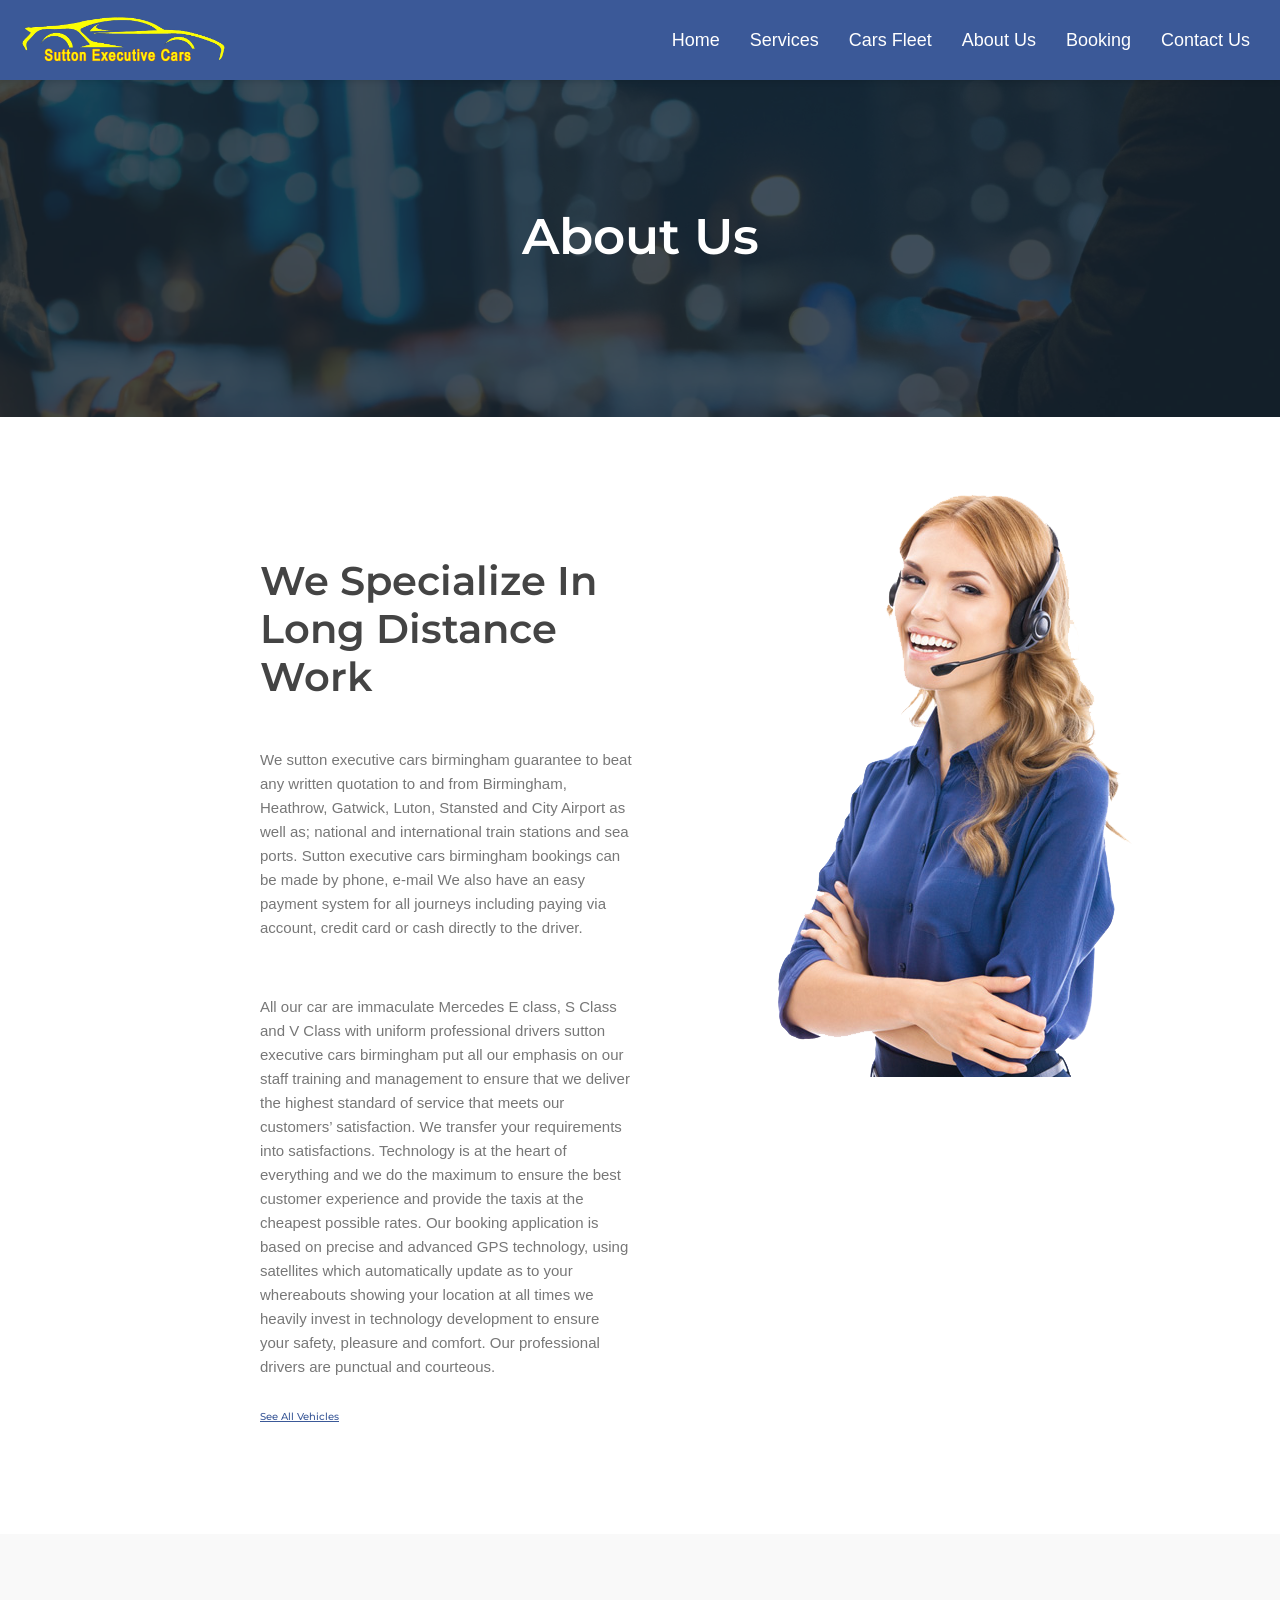
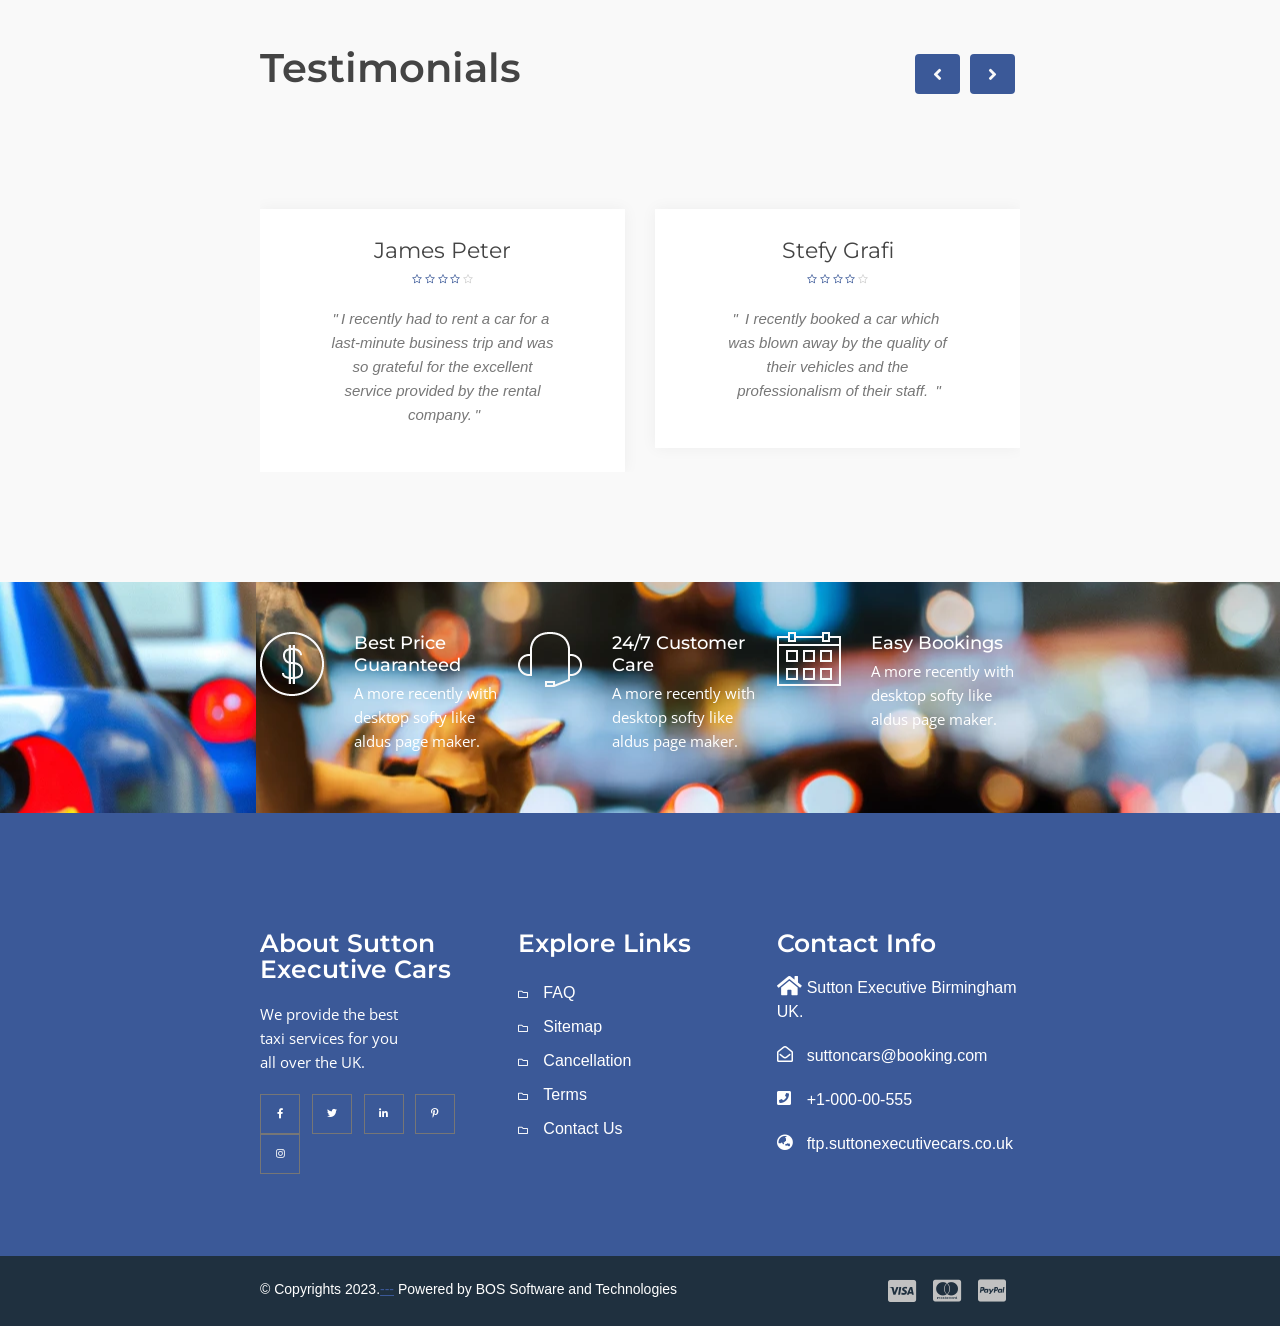
==== aboutus.html @ 097b6a19 "Initial commit" ====
<!DOCTYPE html>
<html lang="en">

<!-- Mirrored from themesjungle.net/html/prime-cab/aboutus.html by HTTrack Website Copier/3.x [XR&CO'2014], Mon, 13 Feb 2023 17:51:19 GMT -->

<head>
	<meta charset="utf-8">
	<meta name="description" content="We Sutton Executive Cars Birmingham guarantee to beat any written quotation to and from Birmingham, Heathrow, Gatwick, Luton, Stansted and City Airport as well as; national and international train stations and sea ports">
	<meta name="viewport" content="width=device-width, initial-scale=1">
	<title>Sutton Executive Cars Birmingham</title>

	<!-- Css Files Start -->
	<link href="css/bootstrap.css" rel="stylesheet">
	<link href="css/allin.css" rel="stylesheet">
	<link href="css/owl.carousel.css" rel="stylesheet">
	<link href="css/fontawesome-all.min.css" rel="stylesheet">
	<link id="switcher" href="css/color.css" rel="stylesheet">
	<link href="css/color-switcher.css" rel="stylesheet">
	<link href="css/icomoon.css" rel="stylesheet">
	<link href="css/animate.css" rel="stylesheet">
	<link href="css/responsive.css" rel="stylesheet">
	<link rel="stylesheet" href="css/style.css">
	<link rel="stylesheet" href="https://cdnjs.cloudflare.com/ajax/libs/twitter-bootstrap/5.1.0/css/bootstrap.min.css">
	<link rel="stylesheet" href="https://cdnjs.cloudflare.com/ajax/libs/font-awesome/5.15.4/css/all.min.css">
	<link rel="stylesheet" href="css/bottom.css">
	<!-- Css Files End -->

	<!--[if lt IE 9]>
	      <script src="https://oss.maxcdn.com/html5shiv/3.7.2/html5shiv.min.js"></script>
	      <script src="https://oss.maxcdn.com/respond/1.4.2/respond.min.js"></script>
	    <![endif]-->

</head>

<body>
	<!--Wrapper Content Start-->
	<div class="tj-wrapper">

		<!-- pre-loader -->
		<div class="preloader" id="loading">
			<div class="preloader-body">
				<div id="loading-center-object">
					<div class="object" id="object_four"></div>
					<div class="object" id="object_three"></div>
					<div class="object" id="object_two"></div>
					<div class="object" id="object_one"></div>
				</div>
			</div>
		</div>
<!-- pre-loader end -->


		<!-- bottom navbar -->
		<div class="container">
			<nav class="bottom-nav">
			  <div class="bottom-nav-item active">
				<div class="bottom-nav-link">
	  <a href="contact.html"> <i class="fas fa-phone-alt"></i> </a> 
				
				  <span class="text-white">Contact</span>
				</div>
			  </div>
			  <div class="bottom-nav-item">
				<div class="bottom-nav-link">
				  <a href="services.html"> <i class="fas fa-hand-holding"></i></a>     
				
				  <span class="text-white">Services</span>
				</div>
			  </div>
			  <div class="bottom-nav-item">
				<div class="bottom-nav-link">
			 <a href="index.html"><i class="fas fa-home fa-2x"></i> </a> 
			   
				  <span class="text-white">Home</span>
				</div>
			  </div>
			  <div class="bottom-nav-item">
				<div class="bottom-nav-link">
		<a href="booking-form.html"><i class="fas fa-taxi"></i></a> 
				
				  <span class="text-white">Book</span>
				</div>
			  </div>
		
			  <div class="bottom-nav-item">
				<div class="bottom-nav-link">
	   <a href="register.html"><i class="fas fa-user fa-2x"></i></a>
				
				  <span class="text-white">Account</span>
				</div>
			  </div>
			</nav>
		  </div> 
		<!-- bottom navbar end-->
		
		  <!-- navbar -->
		<header class="tj-header">
			<nav>
				<div class="nav-container">
					<a href="index.html" class="logo"><img src="images/WhatsApp_Image_2023-02-11_at_5.43.56_PM-removebg-preview.png" alt="" height="50px"></a>
					<ul class="nav-menu">
						<li class="dropdown"> <a href="index.html">Home</a>
											
						</li>
						<li class="dropdown"> <a href="services.html">Services</a>
						</li>
						<li class="dropdown"> <a href="fleet-grid.html">Cars Fleet</a>
							
						</li>
						<li><a href="aboutus.html">About Us</a></li>
						<li><a href="booking-form.html">Booking</a></li>
						<li><a href="contact.html">Contact Us</a></li>
					</ul>
					<div class="hamburger-menu">
						<div class="bar"></div>
						<div class="bar"></div>
						<div class="bar"></div>
					</div>
				</div>
			</nav>
		</header>
		  <!-- navbar end-->


		<!--Inner Banner Section Start-->
		<div class="tj-inner-banner">
			<div class="container">
				<h2>About Us</h2>
			</div>
		</div>
		<!--Inner Banner Section End-->

		<!--About Facts Section Start-->
		<section class="tj-aboutus">
			<div class="container">
				<div class="row">
					<div class="col-md-6 col-sm-7">
						<div class="about-info bounceInLeft animated delay-2s">
							<div class="tj-heading-style">
								<h3>We specialize in long distance work</h3>
							</div>
							<p>We sutton executive cars birmingham guarantee to beat any written quotation to and from
								Birmingham, Heathrow, Gatwick, Luton, Stansted and City Airport as well as; national and
								international train stations and sea ports. Sutton executive cars birmingham bookings
								can be made by phone, e-mail We also have an easy payment system for all journeys
								including paying via account, credit card or cash directly to the driver.</p>
								<p>All our car are immaculate Mercedes E class, S Class and V Class with uniform professional drivers sutton executive cars birmingham put all our emphasis on our staff training and management to ensure that we deliver the highest standard of service that meets our customers’ satisfaction. We transfer your requirements into satisfactions.
									Technology is at the heart of everything and we do the maximum to ensure the best customer experience and provide the taxis at the cheapest possible rates. Our booking application is based on precise and advanced GPS technology, using satellites which automatically update as to your whereabouts showing your location at all times we heavily invest in technology development to ensure your safety, pleasure and comfort. Our professional drivers are punctual and courteous.</p>
							<a href="fleet-grid.html">See all Vehicles<i class="fa fa-arrow-circle-right"
									aria-hidden="true"></i></a>
						</div>
					</div>
					<div class="col-md-6 col-sm-5">
						<div class="about-banner bounceInRight animated delay-2s">
							<img src="images/about-img.png" alt="" />
						</div>
					</div>
				</div>
			</div>
		</section>
		<!--About Facts Section End-->

		<!--Partners Section Start-->
		<section class="tj-clients">
			<div class="container">

				<!--Partners List Section Start-->
				<!-- <div class="partners-list">
					<div class="partner-item">
						<a href="#"><img src="images/client-logo1.png" alt=""></a>
					</div>
					<div class="partner-item">
						<a href="#"><img src="images/client-logo2.png" alt=""></a>
					</div>
					<div class="partner-item">
						<a href="#"><img src="images/client-logo3.png" alt=""></a>
					</div>
					<div class="partner-item">
						<a href="#"><img src="images/client-logo4.png" alt=""></a>
					</div>
					<div class="partner-item">
						<a href="#"><img src="images/client-logo5.png" alt=""></a>
					</div>
				</div> -->
				<!--Partners List Section End-->
			</div>
		</section>
		<!-- Partners Section End-->

		<!--Testimonials Section Start-->
		<section class="tj-reviews">
			<div class="container">
				<div class="row">
					<div class="col-md-12">
						<div class="tj-heading-style">
							<h3>Testimonials</h3>
						</div>
					</div>
					<div class="col-md-12 col-sm-12">
						<div id="testimonial-slider" class="reviews-slider">

							<div class="review-item">
								<figure class="img-box">
									<img src="images/testimonial-img1.png" alt="" />
								</figure>
								<div class="review-info">
									<strong>James Peter</strong>
									<span class="icon-star-empty icomoon rating"></span>
									<span class="icon-star-empty icomoon rating"></span>
									<span class="icon-star-empty icomoon rating"></span>
									<span class="icon-star-empty icomoon rating"></span>
									<span class="icon-star-empty icomoon"></span>
									<div class="review-quote">
										<p>I recently had to rent a car for a last-minute business trip and was so grateful for the excellent service provided by the rental company.</p>
									</div>
								</div>
							</div>
							<div class="review-item">
								<figure class="img-box">
									<img src="images/testimonial-img2.png" alt="" />
								</figure>
								<div class="review-info">
									<strong>Stefy Grafi</strong>
									<span class="icon-star-empty icomoon rating"></span>
									<span class="icon-star-empty icomoon rating"></span>
									<span class="icon-star-empty icomoon rating"></span>
									<span class="icon-star-empty icomoon rating"></span>
									<span class="icon-star-empty icomoon"></span>
									<div class="review-quote">
										<p> I recently booked a car which was blown away by the quality of their vehicles and the professionalism of their staff. </p>
									</div>
								</div>
							</div>
							<div class="review-item">
								<figure class="img-box">
									<img src="images/testimonial-img1.png" alt="" />
								</figure>
								<div class="review-info">
									<strong>James Peter</strong>
									<span class="icon-star-empty icomoon rating"></span>
									<span class="icon-star-empty icomoon rating"></span>
									<span class="icon-star-empty icomoon rating"></span>
									<span class="icon-star-empty icomoon rating"></span>
									<span class="icon-star-empty icomoon"></span>
									<div class="review-quote">
										<p>Overall, renting a car from this company made our road trip even more enjoyable and hassle-free</p>
									</div>
								</div>
							</div>
							
						</div>
					</div>
				</div>
			</div>
		</section>
		<!--Testimonials Section End-->

		<!--Call To Action Content Start-->
		<section class="tj-cal-to-action">
			<div class="container">
				<div class="row">
					<div class="col-md-4 col-sm-4">
						<div class="cta-box">
							<img src="images/cta-icon1.png" alt="" />
							<div class="cta-text">
								<strong>Best Price Guaranteed</strong>
								<p>A more recently with desktop softy like aldus page maker.</p>
							</div>
						</div>
					</div>
					<div class="col-md-4 col-sm-4">
						<div class="cta-box">
							<img src="images/cta-icon2.png" alt="" />
							<div class="cta-text">
								<strong>24/7 Customer Care</strong>
								<p>A more recently with desktop softy like aldus page maker.</p>
							</div>
						</div>
					</div>
					<div class="col-md-4 col-sm-4">
						<div class="cta-box">
							<img src="images/cta-icon3.png" alt="" />
							<div class="cta-text">
								<strong>Easy Bookings</strong>
								<p>A more recently with desktop softy like aldus page maker.</p>
							</div>
						</div>
					</div>
				</div>
			</div>
		</section>
		<!--Call To Action Content End-->
		<!--Footer Content Start-->
		<section class="tj-footer">
			<div class="container">
				<div class="row">
					<div class="col-md-4">
						<div class="about-widget widget">
							<span class="taxi-im"></span>
							<h3>About Sutton Executive Cars</h3>
							<p>We provide the best taxi services for you all over the UK.</p>
							<ul class="fsocial-links">
								<li><a href="http://www.facebook.com/"><i class="fab fa-facebook-f"></i></a></li>
								<li><a href="http://www.twitter.com/"><i class="fab fa-twitter"></i></a></li>
								<li><a href="http://www.linkedin.com/"><i class="fab fa-linkedin-in"></i></a></li>
								<li><a href="http://www.pinterest.com/"><i class="fab fa-pinterest-p"></i></a></li>
								<li><a href="http://www.instagram.com/"><i class="fab fa-instagram"></i></a></li>
							</ul>
						</div>
					</div>
					<div class="col-md-4">
						<div class="links-widget widget">
							<span class="taxi-im"></span>
							<h3>Explore Links</h3>
							<ul class="flinks-list">
								<li><i class="far fa-folder"></i><a href="">FAQ</a></li>

								<li><i class="far fa-folder"></i><a href="#">Sitemap</a></li>
								<li><i class="far fa-folder"></i><a href="#">Cancellation</a></li>
								<li><i class="far fa-folder"></i><a href="#">Terms</a></li>

								<li><i class="far fa-folder"></i><a href="#">Contact Us</a></li>
							</ul>
						</div>
					</div>

					<div class="col-md-4">
						<div class="contact-info widget">
							<span class="taxi-im"></span>
							<h3>Contact Info</h3>
							<ul class="contact-box">
								<li>
									<i class="fas fa-home" aria-hidden="true"></i> Sutton Executive Birmingham UK.
								</li>
								<li>
									<i class="far fa-envelope-open"></i>
									<a href="mailto:primecab@booking.com">
										suttoncars@booking.com</a>
								</li>
								<li>
									<i class="fas fa-phone-square"></i>
									<a href="tel:+000000000">+1-000-00-555</a>
								</li>
								<li>
									<i class="fas fa-globe-asia"></i>
									<a href="home-3.html">ftp.suttonexecutivecars.co.uk</a>
								</li>
							</ul>
						</div>
					</div>
				</div>
			</div>
		</section>
		<!--Footer Content End-->
		<!--Footer Copyright Start-->
		<section class="tj-copyright">
			<div class="container">
				<div class="row">
					<div class="col-md-9 col-sm-9 fs-6">
						<p>© Copyrights 2023.<a href="index.html">---</a> Powered by BOS Software and Technologies</p>
					</div>
					<div class="col-md-3 col-sm-3">
						<ul class="payment-icons">
							<li><i class="fab fa-cc-visa"></i></li>
							<li><i class="fab fa-cc-mastercard"></i></li>
							<li><i class="fab fa-cc-paypal"></i></li>
				
						</ul>
					</div>
				</div>
			</div>
		</section>
		<!--Footer Copyright End-->

	</div>
	<!--Wrapper Content End-->

	<!-- back to top tooltip  -->
	<button type="button" class="btn-dark btn-floating btn-lg" id="btn-back-to-top">
		<i class="fas fa-arrow-up"></i>
	</button>
	<!-- !back to top tooltip  -->
	</div>
	<!--Wrapper Content End-->

	<!-- Js Files Start -->
	<script src="js/jquery-1.12.5.min.js"></script>
	<script src="js/bootstrap.min.js"></script>
	<script src="js/migrate.js"></script>
	<script src="js/owl.carousel.min.js"></script>
	<script src="js/color-switcher.js"></script>
	<script src="js/jquery.counterup.min.js"></script>
	<script src="js/waypoints.min.js"></script>
	<script src="js/tweetie.js"></script>
	<script src="js/custom.js"></script>
	<!-- Js Files End -->
</body>

<!-- Mirrored from themesjungle.net/html/prime-cab/aboutus.html by HTTrack Website Copier/3.x [XR&CO'2014], Mon, 13 Feb 2023 17:51:21 GMT -->

</html>
<script src="js/nav.js"></script>
<script src="https://cdnjs.cloudflare.com/ajax/libs/popper.js/2.9.2/umd/popper.min.js"></script>
<script src="https://cdnjs.cloudflare.com/ajax/libs/twitter-bootstrap/5.1.0/js/bootstrap.min.js"></script>
<script src="js/script.js"></script>
---- css/allin.css ----
/** 
Project: Prime Cab
Version: 1.0
Author: ThemesJungle
Primary use: taxi booking, taxi service,taxi cabs,car rental,online taxi,taxi

Table of Content For Page Sections CSS

00. Header
01. Inner Banner
02. Navigation
03. Sticky Navigation
04. Preloader
05. Widgets
06. Footer
07. Homepage 1 
08. Homepage 2 
09. Homepage 3 
10. About Us
11. Our Services
12. Fleet Grid And Fleet List
13. Fleet Detail
14. Blog
15. Blog List
16. Blog Detail
17. 404
18. Register And Login
19. Faq
20. Booking Form
21. Payment And Confirm Booking And Confirm Payment
22. User Account/Cancel Booking
23. Contact Us
24. Widgets
	
(Typography And Color Codes)

font-family: 'Open Sans', sans-serif;
headings font-family: 'Montserrat', sans-serif;
text: #777777
hover: #dd3751
headings: #444444

End of Table of Content Css End **/


@import url('https://fonts.googleapis.com/css?family=Montserrat:400,500,600,700|Open+Sans:400,600,700|Yellowtail');

/*<------------------------Main Css Start--------------------------->*/

/* html,
body {
  overflow-x: hidden;
}

html,
body {

  scroll-behavior: smooth;
  scroll-snap-type: y;
} */

body{
	background:#fff;
	margin:0;
	padding:0;
	font-family:'Open Sans', sans-serif;
}
h1,h2,h3,h4,h5,h6{
	font-family:'Montserrat', sans-serif;
}
.tj-wrapper{
	width:100%;
	float:left;
	overflow:hidden;
}
/* 00. Header */
.tj-header{
	width:100%;
	float:left;
}
.tj-logo {
	width:100%;
	float:left;
	position:relative;
	padding:5px 0 33px;
}
.tj-logo h1 a{
	font-family:'Yellowtail', sans-serif;
	font-size:38px;
	line-height:40px;
	letter-spacing:-0.015em;
	display:block;
}
.tj-logo h1 a:after{
	content:"";
	background: url("../images/logo-border.png") no-repeat;
	display:block;
	height:12px;
}
.info_box{
	float:left;
	width:100%;
	padding:33px 0;
}
.info_box i{
	font-size:20px;
	width:45px;
	line-height:42px;
	height:45px;
	border-radius:100%;
	border: 1px solid;
	text-align: center;
	float: left;
	margin-right:12px;
}
.info_box .info_text{
	float: left;
}
.info_box .info_text span{
	display:block;
	font-family: 'Open Sans', sans-serif;
	line-height:24px;
	font-size:15px;
	font-weight:500;
	color:#444;
}
.info_box .info_text span a{
	color:#444;
	display:block;
}
.info_box .info_text .info_title{
	line-height:20px;
	font-size:18px;
	font-weight:600;
	font-family: 'Open Sans', sans-serif;
}
.phone_info{
	float:left;
	width:100%;
}
.phone_icon:before {
    content: '';
    height: 85px;
    width: 60px;
    background: #374b5d;
    display: block;
    position: absolute;
    top: 0;
    border-bottom-left-radius: 25px;
    border-bottom-right-radius: 25px;
	box-shadow: 0px 0px 25px 0px rgba(0, 0, 0, 0.08); 
	-webkit-box-shadow: 0px 0px 25px 0px rgba(0, 0, 0, 0.08); 
	-moz-box-shadow: 0px 0px 25px 0px rgba(0, 0, 0, 0.08); 
	-o-box-shadow: 0px 0px 25px 0px rgba(0, 0, 0, 0.08); 
	-ms-box-shadow: 0px 0px 25px 0px rgba(0, 0, 0, 0.08); 
}
.phone_info i{
	font-size:22px;
	width:45px;
	line-height:40px;
	height:45px;
	border-radius:100%;
	color:#fff;
	border: 2px solid #495d6f;
	text-align: center;
	float: left;
	background:#253747;
	position: relative;
	top: 35px;
	left: 7px;
}
.phone_info .phone_text{
	float:left;
}
.phone_info .phone_text span a{
	display:block;
	font-family: 'Open Sans', sans-serif;
	line-height:20px;
	font-size:20px;
	font-weight:600;
	color:#1c2b39;
	padding:52px 0 33px;
	margin-left:30px;
}

.tj-logo a:hover,.tj-logo a:focus,
.phone_info .phone_text span a:hover,.phone_info .phone_text span a:focus,
.info_box .info_text span a:hover, .info_box .info_text span a:focus,
.tj-nav-holder .book_btn a:hover,.tj-nav-holder .book_btn a:focus,
.tj-p404-section .p404-info a:hover,.tj-p404-section .p404-info a:focus,
.address-box a:hover,.address-box a:focus,.contact-box li a:hover,.contact-box li a:focus,
.tj-accordion-holder .panel-title a:hover,.tj-accordion-holder .panel-title a:focus,
.breadcrumb-list li a:hover,.breadcrumb-list li a:focus,.book_fleet a:hover,.book_fleet a:focus,.post-nav .prev_link a,.post-nav .next_link a,.fleet-info-box  a,.fleet-list-box a,
.slide-caption .slide-btns .btn-style-1,.slide-caption .slide-btns .btn-style-2,.tj-promo-offer a,.tj-cal-to-action2 .cta-btn a,.banner-caption .banner-inner .banner-btns .btn-style-1, .banner-caption .banner-inner .banner-btns .btn-style-2,.service-box  .service-caption a,.fleet-inner a,.cab-filter-nav a,.success-msg a,.tj-user-bfrm .cb-frm .back-btn, .payment-frm .back-btn,.cab-box .cab-desc a:hover,.blog-outer .blog-thumb .thumb-inner a, .tags a, .recent-news ul li .detail-box h4 a, ul.cats li a,.blog-text .tj-btn2,.post-nav-control a,.comments-info .reply,.search-car{
	text-decoration:none;
	font-size: large;
}

/* 04. Preloader */
.loader-outer{
	position:fixed;
	left:0;
	right:0;
	background-color:#fff;
	top:0;
	bottom:0;
	width:100%;
	z-index:999999;
}
.tj-loader{
    width: 128px;
    height: 128px;
    position: absolute;
    left: 0;
    top:0;
    bottom: 0;
    right: 0;
    margin:auto;
    padding: 20px 20px;
    -webkit-box-sizing: content-box;
    -moz-box-sizing: content-box;
    box-sizing: content-box;
}
.tj-loader h2{
	font-family:'Montserrat',sans-serif;
	font-size:30px;
	font-weight:600;
	color:#444;
}
/* End Preloader CSS Styles */

/* 02. Navigation */
.tj-nav-row{
	width: 100%;
	float: left;
	background: #1c2b39;
}
.tj-nav-holder .navbar-default{
	border:none;
	background-color:transparent;
}
.tj-nav-holder .navbar{
	margin-bottom:0;
	width: 81%;
	float: left;
}
.tj-nav-row  .navbar-default .navbar-collapse, 
.tj-nav-row .navbar-default .navbar-form{
	border-color:transparent;
}
.navbar-default .navbar-toggle{
	border-color:transparent;
}
.navbar-default .navbar-toggle:hover,
.navbar-default .navbar-toggle:focus{
	background-color:transparent;
}
.tj-nav-row .navbar-default .navbar-toggle .icon-bar{
	background-color: #ddd;
}
.tj-nav-holder .navbar-default .navbar-nav > li:first-child a{
	margin-left:0;
}
.tj-nav-holder .navbar-default .navbar-nav > li > a{
	font-size: 14px;
	line-height:22px;
	display:block;
	color:#cdd3d8;
	padding:14px 0 17px 0;
	font-weight:500;
	text-transform:capitalize;
	margin:0 20px;
	border-top:3px solid transparent;
}
.tj-nav-holder .navbar-default .navbar-nav .dropdown a i{
	padding-left:5px;
}

.tj-nav-holder .nav .open > a, 
.tj-nav-holder .nav .open > a:hover,.tj-nav-holder .nav .open > a:focus,
.tj-nav-holder .dropdown-menu > li > a:hover,
.tj-nav-holder .dropdown-menu > li > a:focus{
	background-color:transparent;
} 
.tj-nav-holder .navbar-nav li ul{
	min-width:190px;
	border:0;
	background-color:#fff;
	box-shadow:none;
	border-radius:0;
	margin:0;
	padding:0;
	top:160%;
	display:block;
	opacity:0;
	visibility:hidden;
}
.tj-nav-holder .navbar-nav li ul li ul{
	top:0;
	left:130%;
}
.tj-nav-row .tj-nav-holder .navbar-nav li ul li ul li a{
	border-bottom:1px solid #ececec;
}
.tj-nav-row .tj-nav-holder .navbar-nav li ul li ul li:last-child a{
	border-bottom:none;
}
.tj-nav-holder .navbar-nav li ul li:hover ul{
	opacity:1;
	visibility:visible;
	left:100%;
}
.tj-nav-holder .navbar-default .navbar-nav > li:hover > ul{
	opacity:1;
	visibility:visible;
	top:100%;	
}

/* 03. Sticky Navigation */
.sticky {
    top: 0;
    position: fixed;
    width: 100%;
    padding: 10px 0;
    z-index: 99999;
}
.tj-header .sticky .navbar-default .navbar-nav > li:hover > ul{
	top:117%;
}
.tj-header .sticky .navbar-nav li ul{
	background: #f9f9f9;
}
/* End Sticky Navigation CSS */

.tj-nav-holder .dropdown-menu > li a:before{
	font-family: 'Font Awesome 5 Free';
	content: '\f111';
	font-size:10px;
	margin-right:10px;
}
.tj-nav-holder .navbar-default .navbar-nav .dropdown-menu > li > a{
	color:#444444;
	padding:17px 0;
	display:block;
	border-bottom:1px solid #ececec;
	font-family:'Montserrat', sans-serif;
	font-weight:400;
	margin-left:15px;
	margin-right:15px;
}
.tj-nav-holder .dropdown-menu > li:last-child a{
	border-bottom:none;
}
/* End Navigation CSS Styles */
.book_btn a {
    float: left;
	display:block;
	width: 170px;
	text-align:center;
	padding:18px 0;
	color:#fff;
	font-weight:500;
	text-transform:capitalize;
	font-family:'Montserrat', sans-serif;
}
/* End Header CSS Styles */

/* 01. Inner Banner */
.tj-inner-banner {
    float: left;
    width: 100%;
    background: url('../images/dalle\ check\ phone.png') top center no-repeat;
    background-size: cover;
    text-align: center;
	position:relative;
}
.tj-inner-banner:after{
	position:absolute;
	content:'';
	width:100%;
	height:100%;
	top:0;
	left:0;
	background:rgba(24,39,52,0.8);
}
.tj-inner-banner h2{
	font-family:'Montserrat', sans-serif;
	font-size:50px;
	font-weight:600;
	color:#fff;
	padding:150px 0 150px;
	text-transform:capitalize;
	margin:0;
	margin-top: 57px;
	position: relative;
	z-index: 999;
}
.tj-breadcrumb{
	
	float:left;
	width:100%;
	background:#f7f7f7;
}
.tj-breadcrumb .breadcrumb-list{
	list-style:none;
	margin:0;
	padding:0;
	float:left;
}
.breadcrumb-list li+li:before {
    content: '\f105';
	font-family: 'Font Awesome 5 Free';
	margin-right:5px;
	margin-left:5px;
	font-weight:600;
}
.tj-breadcrumb .breadcrumb-list li{
	display:inline-block;
	font-size:14px;
	line-height:22px;
	padding:15px 0;
	font-family:'Montserrat', sans-serif;
	font-weight:400;
}
.tj-breadcrumb .breadcrumb-list li a{
	color:#676767;
}
/* End Inner Banner CSS Styles */

/* 07. Homepage 1 */
.tj-banner-form{
	float:left;
	width:100%;
	background:url("../images/banner1_bg.jpg") no-repeat;
	background-size:cover;
	padding:195px 0;
	position:relative;
}
.tj-banner-form:after{
	position:absolute;
	content:'';
	top:0;
	left:0;
	width:100%;
	height:100%;
	background:rgba(24,39,52,0.8);
}
.tj-banner-form .banner-caption,
.banner-caption .banner-inner{
	float:left;
	width:100%;
	position:relative;
	z-index:999;
}
.tj-banner-form .banner-caption{
	padding-top:120px;
}
.banner-caption .banner-inner strong{
	color:#eaeaea;
	font-weight:normal;
	font-size:18px;
	line-height:26px;
}
.banner-caption .banner-inner h2{
	font-size:50px;
	line-height:60px;
	font-family:'Montserrat',sans-serif;
	color:#fafafa;
	font-weight:600;
	margin-bottom:30px;
}
.banner-caption .banner-inner .banner-btns .btn-style-1,
.banner-caption .banner-inner .banner-btns .btn-style-2{
	width:180px;
}
.trip-outer{
	width:100%;
	float:left;
	position:relative;
	z-index:999;
}
.trip-outer .trip-type-tabs{
	width:100%;
	float:left;
}
.trip-type-tabs .nav-tabs{
	border:none;
}
.trip-type-tabs .nav-tabs li a {
    font-family: 'Montserrat',sans-serif;
    line-height:22px;
    display: block;
    font-size: 18px;
    color: #444444;
    font-weight: 500;
    padding: 15px 44px;
	background-color:#fff;
	border:none;
}
.trip-type-tabs .nav-tabs li:last-child a{
	margin-right:0;
}
.trip-type-tabs .nav-tabs > li.active > a,
.trip-type-tabs .nav-tabs > li.active > a:hover,
.trip-type-tabs .nav-tabs > li.active > a:focus{
	background-color:#f0f0f0;
	border:none;
}
.trip-type-tabs .nav > li > a:hover,
.trip-type-tabs  .nav > li > a:focus{
	border:none;
}
.trip-outer .tab-content{
	width:95.5%;
	background-color:#fff;
	float:left;
	padding:40px 30px;
}

.trip-type-frm  input[type="text"],input[type="search"] {
	display:block;
	height:45px;
	padding:0 15px;
	width:280px;
	color:#a6a6a6;
	border-radius:5px;
	margin-bottom:10px;
	border:1px solid #e8e8e8;
	background-color:#f6f6f6;
	font-weight:400;
}
.trip-type-frm span{
	position:absolute;
	top:10px;
	right:25px;
	color:#a6a6a6;
	font-size:13px;
	line-height:24px;
	display:block;
}
.trip-type-frm label{
	display:inline-block;
	color:#777777;
	font-size:14px;
	line-height:24px;
	font-weight:400;
	margin:10px 0 0 8px;
	text-transform:capitalize;
}
.trip-type-frm  .search-btn{
	display:block;
	border:none;
	color:#fff;
	width:280px;
	text-transform:capitalize;
	text-align:center;
	padding:15px 0; 
	margin:25px 0 0;
	float:left;
}

.tj-deals{
	float:left;
	width:100%;
	padding:110px 0 80px;
	background:url("../images/deals-bg.jpg") no-repeat center center;
	background-size:cover;
	position:relative;
}
.tj-deals:after{
	content:'';
	position:absolute;
	top:0;
	left:0;
	width:100%;
	height:100%;
	background:rgba(19,32,43,0.9);
}
.tj-deals .tj-heading-style{
	margin:0 auto 70px;
	width:690px;
	text-align:center;
	position:relative;
	z-index:999;
}
.tj-deals .tj-heading-style h3{
	font-size:40px;
	font-family:'Montserrat',sans-serif;
	font-weight:600;
	text-transform:capitalize;
	color:#fff;
	position:relative;
	margin:0;
}
.tj-deals .tj-heading-style h3:after{
	content:'';
	background:url("../images/deal-hstyle-bg.png") no-repeat;
	display:block;
	height: 22px;
	width: 43px;
	margin: 10px auto;
}
.tj-deals .tj-heading-style p{
	font-size:15px;
	line-height:24px;
	font-weight:400;
	color:#d7d7d7;
}
.tj-deals .deal-box{
	float:left;
	width:100%;
	position:relative;
	z-index:999;
	text-align:center;
	margin-bottom:30px;
}
.deal-box .deal-thumb{
	position:relative;
}
.deal-box .deal-thumb img{
	border-radius:50%;
}
.deal-box .deal-thumb:after{
	position: absolute;
	top: 3px;
	left: 27px;
	width:0;
	height: 98%;
	content: '';
	background: rgba(0,0,0,0.6);
	border-radius: 50%;
	opacity:0;
	visibility:hidden;
}
.deal-box .deal-thumb:hover:after{
	opacity:1;
	visibility:visible;
	width:85%;
}

.deal-box h4{
	font-size:22px;
	line-height:22px;
	font-family:'Montserrat',sans-serif;
	font-weight:500;
	color:#ffffff;
	margin:20px 0 10px;
}
.deal-box  span{
	display:block;
	color:#bfbfbf;
	line-height:28px;
}
.deal-box  span strong{
	color:#fff;
	font-size:18px;
}

.tj-cal-to-action2{
	float:left;
	width:100%;
	background:url("../images/cta-bg2.jpg")no-repeat center center;
	background-size:cover;
	position:relative;
	padding:70px 0;
}
.tj-cal-to-action2:after{
	position:absolute;
	top:0;
	left:0;
	content:'';
	width:100%;
	height:100%;
}
.tj-cal-to-action2 .cta-tagline{
	float:left;
	width:100%;
	position:relative;
	z-index:999;
}
.tj-cal-to-action2 .cta-tagline h2{
	font-size:38px;
	font-family:'Montserrat',sans-serif;
	font-weight:500;
	color:#ffffff;
	text-transform:capitalize;
	margin:0;
}
.tj-cal-to-action2 .cta-btn{
	float:left;
	width:100%;
	position:relative;
	z-index:999;
}
.tj-cal-to-action2 .cta-btn a{
	width:170px;
	display:block;
	text-align:center;
	font-weight:500;
	padding:15px 0;
	background-color:#fff;
	float:right;
}
.tj-offers{
	float:left;
	width:100%;
	padding:55px 45px 25px 45px;
	border-bottom:1px solid #ececec;
}
.tj-offers .offer-box{
	float:left;
	width:100%;
	padding-right:5px;
	margin-bottom:30px;
}
.offer-box img{
	float:left;
	margin-right:15px;
	height: 65px;
}
.offer-box .offer-info{
	overflow:hidden;
}
.offer-box h4{
	font-family:'Montserrat',sans-serif;
	font-size:18px;
	line-height:22px;
	color:#444444;
	font-weight:500;
	margin:0 0 10px;
}
.offer-box p{
	line-height:24px;
	font-size:15px;
	color:#777777;
	font-weight:400;
	margin:0;
}
.tj-welcome{
	float:left;
	width:100%;
	padding:140px 0;
}
.tj-welcome .welcome-banner{
	float:left;
	width:100%;
}
.welcome-banner img{
	width:100%;
	height:auto;
}

.fleet-carousel{
	width:100%;
	float:left;
	padding:130px 0 140px;
	background:url("../images/fleet-carousel-bg.jpg") no-repeat center center;
	background-size:cover;
	position:relative;
	overflow:hidden;
}
.fleet-carousel .tj-heading-style{
	text-align:center;
	position:relative;
	z-index:999;
	margin-bottom:100px;
}
.fleet-carousel .tj-heading-style h3{
	font-size:40px;
	font-family:'Montserrat',sans-serif;
	font-weight:600;
	text-transform:capitalize;
	color:#fff;
	position:relative;
	margin:0;
}
.fleet-carousel .tj-heading-style h3:after{
	content:'';
	background:url("../images/deal-hstyle-bg.png") no-repeat;
	display:block;
	height: 22px;
	width: 43px;
	margin: 10px auto;
}
.fleet-carousel .carousel-outer{
	margin-left:-150px;
	margin-right:-150px;
}
.fleet-carousel:after{
	position:absolute;
	content:'';
	top:0;
	left:0;
	width:100%;
	height:100%;
	background:rgba(19,32,43,0.9);
}
.fleet-carousel .cab-carousel{
	width:100%;
	float:left;
}
.cab-carousel .fleet-item{
	position:relative;
	z-index:999;
	width:100%;
	float:left;
}
.fleet-item img{
	width:100%;
	height:auto;
}
.fleet-item .fleet-inner{
	width:100%;
	float:left;
	text-align:center;
	margin-top:40px;
	visibility:hidden;
	opacity:0;
}
.cab-carousel .center .fleet-inner {
	visibility:visible;
	opacity:1;
}
.fleet-inner h4{
	font-family:'Montserrat',sans-serif;
	font-size:18px;
	font-weight:500;
	color:#fff;
	text-transform:capitalize;
	margin:0 0 15px;
}
.fleet-inner ul{
	list-style:none;
	margin:0;
	padding:0;
}
.fleet-inner ul li{
	display:inline-block;
	color:#d7d7d7;
	position:relative;
	padding-right:25px;
}
.fleet-inner ul li:after{
	position:absolute;
	content:"|";
	right:6px;
}
.fleet-inner ul li:last-child:after{
	content:'';
	display:none;
}
.fleet-inner ul li i{
	padding-right:7px;
}
.fleet-inner .price{
	font-family:'Montserrat',sans-serif;
	font-weight:600;
	display:block;
	color:#fff;
	font-size:26px;
	display:block;
	padding:15px 0;
}
.fleet-inner .price span{
	font-size:14px;
}
.fleet-inner a{
	display:block;
	width:150px;
	text-align:center;
	padding:12px 0;
	margin:0 auto 0;
	color:#fff;
}

.fleet-carousel .owl-theme .owl-controls .owl-nav [class*="owl-"] {
    width: 35px;
    height: 35px;
    line-height: 35px;
    border-radius: 50%;
    padding: 0;
	border:1px solid #a3a3a3;
	background-color:transparent;
	position:relative;
}
.cab-carousel .owl-prev:before {
    font-family: 'Font Awesome 5 Free';
    content: '\f104';
    font-weight: 600;
    color: #a3a3a3;
    font-size: 16px;
}
.cab-carousel .owl-next:after {
    font-family: 'Font Awesome 5 Free';
    content: '\f105';
    font-weight: 600;
    color: #a3a3a3;
    font-size: 16px;
}
.cab-carousel .owl-nav .owl-prev {
    position: absolute;
    top:-90px;
    right:220px;
}
.cab-carousel .owl-nav .owl-next {
    position: absolute;
    top:-90px;
    left:220px;
}
.fleet-carousel .owl-theme .owl-controls .owl-nav [class*="owl-"]:hover{
	color:#fff;
	background-color:#a3a3a3;
}
.cab-carousel .owl-nav .owl-prev:hover:before{
	color:#fff;
}
.cab-carousel .owl-nav .owl-next:hover:after{
	color:#fff;
}
/* 11. Our Services */
.cab-services{
	float:left;
	width:100%;
	padding:130px 0 80px;
}
.cab-services .tj-heading-style{
	text-align:center;
	margin:0 auto 70px;
	width:550px;
}
.cab-services .tj-heading-style p{
	line-height:24px;
	color:#777777;
	font-size:15px;
	font-weight:400;
	margin:0;
}
.cab-services  .cab-service-box {
	width:100%;
	float:left;
	position:relative;
	text-align:center;
	border:1px solid #ececec;
	margin-bottom:60px;
}
.cab-services .cab-service-box:after {
    font-family: 'Font Awesome 5 Free';
    content: '\f105';
    position: absolute;
    bottom: -14px;
    left:0;
    font-weight: 600;
    text-align: center;
    width: 30px;
    height: 30px;
    color: #fff;
    line-height: 30px;
	opacity:0;
	visibility:hidden;
    border-radius: 50%;
}
.cab-services .cab-service-box:hover{
	box-shadow: 0px 0px 20px 0px rgba(0, 0, 0, 0.06);
	-webkit-box-shadow: 0px 0px 20px 0px rgba(0, 0, 0, 0.06);
	-moz-box-shadow: 0px 0px 20px 0px rgba(0, 0, 0, 0.06);
	-o-box-shadow: 0px 0px 20px 0px rgba(0, 0, 0, 0.06);
	-ms-box-shadow: 0px 0px 20px 0px rgba(0, 0, 0, 0.06);
	-webkit-transform: translateY(0px);
	-moz-transform: translateY(10px);
	-ms-transform: translateY(10px);
	-o-transform: translateY(10px);
	transform: translateY(10px);
	
}
.cab-services .cab-service-box:hover .service-thumb{
	background-color:transparent;
}
.cab-services .cab-service-box:hover:after{
	opacity:1;
	visibility:visible;
	left:45%;
}
.cab-service-box .service-thumb{
	background-color:#f9f9f9;
	padding:30px 0;
	height:125px;
	overflow:hidden;
}
.cab-service-box .service-thumb:hover img,
.news-outer figure:hover img{
	-webkit-transform: scale(0.9);
	-moz-transform: scale(0.9);
	-ms-transform: scale(0.9);
	-o-transform: scale(0.9);
	transform: scale(0.9);
}
.cab-service-box .service-desc{
	width:100%;
	float:left;
	padding:35px 60px;
}
.cab-service-box .service-desc h4{
	font-weight:500;
	font-size:22px;
	line-height:25px;
	font-family:'Montserrat',sans-serif;
	color:#444444;
}
.cab-service-box .service-desc p{
	line-height:24px;
	font-size:15px;
	font-weight:400;
	color:#777777;
}
/* End Our Services Styles */

/* End Homepage 1 Styles */



/* 08. Homepage 2 */
.tj-cab-slider,.tj-slider{
	float:left;
	width:100%;
}
.tj-cab-slider .slide-item{
	float:left;
	width:100%;
	position:relative;
}
.tj-cab-slider .slide-item:after{
	content:'';
	position:absolute;
	top:0;
	left:0;
	width:100%;
	height:100%;
	background-color:rgba(19,32,43,0.8);
}
.tj-cab-slider .slide-item img{
	width:100%;
	height:auto;
}
.slide-item .slide-caption{
	position:absolute;
	left:0;
	width:100%;
	float:left;
	bottom:250px;
	z-index:999;
}
.slide-item .slide-inner{
	float:left;
	width:100%;
	text-align:center;
}
.slide-item .slide-caption strong{
	font-size:22px;
	line-height:26px;
	font-style:italic;
	color:#dfdfdf;
	display:block;
	font-weight:normal;
}
.slide-item .slide-caption h2{
	font-size:50px;
	line-height:60px;
	color:#fafafa;
	font-weight:600;
	font-family:'Montserrat',sans-serif;
	margin-bottom:25px;
}
.slide-caption .slide-btns,.banner-inner .banner-btns{
	float:left;
	width:100%;
}
.slide-caption .slide-btns .btn-style-1,
.slide-caption .slide-btns .btn-style-2,
.banner-inner .banner-btns .btn-style-1,
.banner-inner .banner-btns .btn-style-2{
	color:#fff;
	text-transform:capitalize;
	display:inline-block;
	width:155px;
	margin:0 auto 0;
	text-align:center;
	padding:15px 0;
}
.slide-item .slide-caption .slide-btns .btn-style-2,
.banner-caption .banner-inner .banner-btns .btn-style-2{
	background-color:transparent;
	border:2px solid #fff;
	margin-left:8px;
	padding:13px 0;
}
.tj-cab-slider .owl-prev:before{
	font-family:'Font Awesome 5 Free';
	content: '\f104';
	font-weight: 600;
	color:#fff;
	font-size:16px;
}
.tj-cab-slider .owl-prev{
	position:absolute;
	top:35%;
	left:55px;
}
.tj-cab-slider .owl-next:after{
	font-family:'Font Awesome 5 Free';
	content:'\f105';
	font-weight: 600;
	color:#fff;
	font-size:16px;
}
.tj-cab-slider .owl-next{
	position:absolute;
	top:35%;
	right:55px;
}
.tj-slider .owl-theme .owl-controls .owl-nav [class*="owl-"] {
    width:45px;
    height: 45px;
    line-height:45px;
    border-radius:50%;
    padding:0;
	background-color:#9a9a9a;
}
.tj-slider .owl-theme .owl-controls .owl-nav [class*="owl-"]:hover{
	opacity:0.7;
	color:#fff;
}
.tj-cab-slider .owl-prev:hover:before,
.tj-cab-slider .owl-next:hover:after{
	color:#fff;
}
.tj-services{
	float:left;
	width:100%;
	padding:120px 0 70px;
}
.tj-services .tj-service-outer{
	float:left;
	width:100%;
	margin:60px 0 0;
}
.tj-services .service-item{
	float:left;
	width:344px;
	margin:0 30px 55px 0;
}
.tj-services .service-item img{
	float:left;
	margin-right:28px;
}
.tj-services .service-item .service-info-box{
	overflow:hidden;
	margin-left:28px;
}
.tj-service-outer .service-item .service-info-box h4{
	font-family:'Montserrat',sans-serif;
	font-size:22px;
	line-height:22px;
	color:#444444;
	font-weight:500;
	margin:0 0 15px;
}
.tj-service-outer .service-item .service-info-box p{
	font-size:15px;
	line-height:25px;
	color:#777777;
	font-weight:400;
	margin:0;
}
.service-ad-box{
	float:left;
	border:1px solid #e7e7e7;
	padding:4px 4px;
	border-radius:4px;
}
.service-ad-box .fleet-box img{
	width:auto;
	height:auto;
}
.service-ad-box .fleet-box h4{
	font-size:23px;
}
.service-ad-box .fleet-box .ad-info{
	width:100%;
	float:left;
	text-align:center;
}
.tj-promo-offer{
	width:100%;
	float:left;
	background:url("../images/promo-bg.jpg") no-repeat center center;
	background-size:cover;
	padding:80px 0;
	position:relative;
	z-index:999;
}
.tj-promo-offer:after{
	content:'';
	position:absolute;
	top:0;
	left:0;
	width:100%;
	height:100%;
}
.tj-promo-offer .promo-box{
	width:920px;
	z-index:999;
	position:relative;
	margin:0 auto 0;
}
.tj-promo-offer h3{
	text-align:center;
	color:#fff;
	font-family:'Montserrat',sans-serif;
	font-size:36px;
	line-height:50px;
	margin:0;
	font-weight:500;
}
.tj-promo-offer h3 span{
	border-bottom:1px solid #fff;
}
.tj-promo-offer a{
	display:block;
	width:195px;
	text-align:center;
	color:#fff;
	background-color:#374b5d;
	padding:16px 0;
	margin:25px auto 0;
}

.tj-cab-collection{
	float:left;
	width:100%;
	padding:130px 0 80px;
}
.tj-cab-collection .cab-col-outer{
	float:left;
	width:100%;
}
.tj-cab-collection .tj-heading-style,
.tj-news .tj-heading-style{
	margin:0 auto 70px;
	width:670px;
	text-align:center;
}
.cab-col-outer .fleet-grid-box{
	float:left;
	width:100%;
	margin-bottom:60px;
}
.cab-col-outer .fleet-grid-box .tj-btn2{
	color:#fff;
	border:none;
	padding:15px 25px;
	position:relative;
}
.cab-col-outer .fleet-grid-box .tj-btn2:before{
	content: '';
	position: absolute;
	top: 0;
	left: 0;
	width: 100%;
	height: 100%;
	z-index:-2;
 }
.cab-col-outer .fleet-grid-box .tj-btn2:after{
	content: '';
	position: absolute;
	top: 0;
	left: 0;
	width: 100%;
	height: 100%;
	z-index: 1;
	opacity: 0;
	border: 2px solid;
	-webkit-transform: scale(1.2,1.2);
	-moz-transform: scale(1.2,1.2);
	-ms-transform: scale(1.2,1.2);
	-o-transform: scale(1.2,1.2);
	transform: scale(1.2,1.2);
}
.cab-col-outer .fleet-grid-box .tj-btn2:hover:after {
    opacity: 1;
   -webkit-transform: scale(1,1);
	-moz-transform: scale(1,1);
	-ms-transform: scale(1,1);
	-o-transform: scale(1,1);
	transform: scale(1,1);
}
.cab-col-outer .fleet-grid-box .tj-btn2:hover:before{
	opacity: 0;
	-webkit-transform: scale(0.5,0.5);
	-moz-transform: scale(0.5,0.5);
	-ms-transform: scale(0.5,0.5);
	-o-transform: scale(0.5,0.5);
	transform: scale(0.5,0.5);
}
.tj-cabs-trip{
	float:left;
	width:100%;
	padding:80px 0 50px;
	background:url("../images/pattern-bg.png") #374b5d repeat-x left bottom;
}
.open_hours{
	float:left;
	width:100%;
	background-color:#2e4152;
	padding:30px 70px;
	margin-bottom:30px;
}
.open_hours h4{
	font-family:'Montserrat',sans-serif;
	font-weight:600;
	font-size:18px;
	line-height:22px;
	margin-top:0;
}
.open_hours ul{
	list-style:none;
	margin:0;
	padding:0;
}
.open_hours ul li{
	display:block;
	color:#fff;
	line-height:30px;
	font-weight:400;
}
.trip-cabs-outer{
	width:100%;
	float:left;
	padding-left:45px;
	margin-bottom:30px;
}
.trip-frm-tabs .nav-tabs{
	border-bottom:none;
	margin:0;
	padding:0;
}
.trip-frm-tabs .nav-tabs li a{
	font-family:'Montserrat',sans-serif;
	line-height:30px;
	display:block;
	font-size:18px;
	color:#fff;
	font-weight:600;
	border-radius:0;
	padding:0;
	margin:0 30px 0 0;
}
.trip-frm-tabs .nav-tabs > li.active > a,.trip-frm-tabs .nav-tabs > li.active > a:hover,
.trip-frm-tabs .nav-tabs > li.active > a:focus{
	background-color:transparent;
	border-bottom:1px solid;
	border-left:none;
	border-right:none;
	border-top:none;
}
.trip-frm-tabs .nav > li > a:hover,
.trip-frm-tabs  .nav > li > a:focus{
	background-color:transparent;
	border-color:transparent;
}
.trip-cabs-outer .trip_form{
	float:left;
	margin-top:40px;
}
.trip_form .field-outer,
.trip-type-frm .field-outer{
	float:left;
	width:100%;
	position:relative;
}
.trip_form input[type="text"]{
	display:block;
	height:50px;
	border:none;
	padding:0 20px;
	width:100%;
	color:#9a9a9a;
	border-radius:5px;
	margin-bottom:20px;
}
.trip_form span{
	position:absolute;
	top:15px;
	right:15px;
	color:#a6a6a6;
	font-size:13px;
	line-height:24px;
	display:block;
}
.trip_form label{
	display:inline-block;
	color:#c5c5c5;
	font-size:14px;
	line-height:24px;
	font-weight:400;
	margin:30px 0 0 8px;
}
.trip_form  .search-btn{
	display:block;
	border:none;
	color:#fff;
	width:155px;
	font-weight:600;
	text-transform:capitalize;
	text-align:center;
	padding:15px 0; 
	margin:15px 15px 0 0;
	float:right;
}

.tj-facts{
	float:left;
	width:100%;
	padding:140px 0 110px;
}
.tj-facts .tj-heading-style{
	margin-bottom:30px;
}
.tj-facts .tj-heading-style p{
	font-size:15px;
	line-height:24px;
	color:#777777;
	font-weight:400;
	margin:20px 0 0;
}
.tj-facts .facts-outer{
	width:100%;
	float:left;
}
.facts-outer .fact-box{
	width:100%;
	float:left;
	border:1px solid #e0e0e0;
	text-align:center;
	border-radius:5px;
	padding:30px 0;
	margin-bottom:30px;
}
.fact-box .fact-counter {
    font-family: 'Montserrat',sans-serif;
    font-weight: 600;
    font-size: 40px;
	color:#444;
}
.fact-box .fact-counter i {
    font-size: 18px;
    margin-left: 0;
}
.fact-box span {
    display: block;
    font-size: 15px;
    line-height: 26px;
    color: #777777;
    font-weight: 400;
}
.tj-faq-clients{
	width:100%;
	float:left;
	padding:130px 0 140px;
	background-color:#f9f9f9;
}
.tj-faq-clients .faq-outer{
	width:95%;
	float:left;
	margin-right:30px;
}
.faq-outer .tj-heading-style h3,
.testimonial-outer .tj-heading-style h3{
	font-size:30px;
	font-family:'Montserrat',sans-serif;
	font-weight:600;
	text-transform:capitalize;
	color:#444444;
	position:relative;
	margin:0;
}
.faq-outer .tj-accordion-holder .panel-group{
	margin:10px 0 0;
}
.faq-outer .tj-accordion-holder  .panel-group .panel + .panel{
	margin-top:0;
}
.faq-outer .panel{
	background-color:transparent;
	border-radius:0;
	box-shadow: none;
	-webkit-box-shadow: none;
}
.faq-outer .panel-default:last-child {
    border-bottom: none;
}
.faq-outer .tj-accordion-holder .panel-body{
	padding:5px 0 15px;
}
.faq-outer .tj-accordion-holder .panel-body .panel-text{
	padding-right:20px;
}
.faq-outer .tj-accordion-holder .panel-title a::after{
	right:50px;
}
.faq-outer .tj-accordion-holder  .panel-title > a[aria-expanded="true"]:after {
	content: "\f061"; 
	font-family:"Font Awesome 5 Free";
	font-weight:900;
}
.testimonial-outer{
	width:95%;
	float:left;
	margin-left:30px;
}
.testimonial-slider{
	float:left;
	width:100%;
	margin:30px 0 0;
}
.testimonial-slider .testimonial-item{
	float:left;
	width:100%;
	border:1px solid #e6e6e6;
	padding:35px 35px;
}
.testimonial-item .testimonial-quote p{
	font-size:15px;
	line-height:26px;
	font-weight:400;
	color:#777777;
}
.testimonial-outer .owl-carousel .owl-item img{
	width:auto;
	border-radius:50%;
}
.testimonial-item img{
	float:left;
	margin:20px 20px 0 0;
}
.testimonial-item .testimonial-info{
	overflow:hidden;
	margin-top:40px;
}
.testimonial-item .testimonial-info strong{
	font-family: 'Montserrat',sans-serif;
	font-weight: 500;
	display: block;
	color: #444444;
	line-height:26px;
	text-transform: capitalize;
}
.testimonial-info .icomoon{
	color:#cecece;
}

/* 14. Blog */
.tj-news{
	float:left;
	width:100%;
	padding:130px 0 90px;
}
.tj-news .news-box{
	float:left;
	width:100%;
	margin-bottom:50px;
}
.news-box figure{
	float:left;
	position:relative;
	overflow:hidden;
}
.news-box figure:hover img,
.fleet-grid-box .fleet-thumb:hover img,
.fleet-list-box .fleet-thumb:hover img,
.cab-box figure:hover img,.blog-outer .blog-thumb:hover img{
	-webkit-transform: scale(1.2);
	-moz-transform: scale(1.2);
	-ms-transform: scale(1.2);
	-o-transform: scale(1.2);
	transform: scale(1.2);
}
.news-box figure:after{
	content:'';
	position:absolute;
	width:100%;
	height:35%;
	left:0;
	background:rgba(0,0,0,0.5);
	top:80px;
	visibility:hidden;
	opacity:0;
}
.news-outer figure:after{
	content:'';
	position:absolute;
	width:82.5%;
	height:30%;
	left:0;
	background:rgba(0,0,0,0.5);
	top:35px;
	border-radius:5px;
	visibility:hidden;
	opacity:0
}
.news-box figure:hover:after,.news-outer figure:hover:after{
	top:0;
	height:100%;
	visibility:visible;
	opacity:1;
}
.tj-news .news-detail{
	float:left;
	width:100%;
	padding:30px 30px;
	border:1px solid #f0f0f0;
}
.tj-news .news-detail h4{
	font-family:'Montserrat',sans-serif;
	font-size:20px;
	line-height:26px;
	color:#444444;
	font-weight:500;
}
.news-detail p{
	font-size:15px;
	line-height:24px;
	color:#777777;
}
.news-detail ul{
	list-style:none;
	margin:10px 0 0 0;
	padding:0;
	width: 100%;
	float: left;
}
.news-detail ul li{
	color:#999999;
	display:inline-block;
	position:relative;
	padding-right:20px;
	line-height:24px;
}
.news-detail ul li:after{
	position:absolute;
	content:"|";
	right:5px;
}
.news-detail ul li:last-child:after{
	content:'';
	display:none;
}
.news-list{
	float:left;
	width:100%;
}
.news-list .news-outer,.news-list .news-meta{
	list-style:none;
	margin:0;
	padding:0;
	width: 100%;
	float: left;
}
.news-list .news-outer li{
	float:left;
	margin-bottom:25px;
}
.news-list .news-outer li figure{
	float:left;
	position:relative;
	overflow:hidden;
}
.news-list .news-outer li img{
	float:left;
	margin-right:20px;
}
.news-list .news-outer li .news-info{
	overflow:hidden;
}
.news-list .news-outer li .news-info h4{
	font-family:'Montserrat',sans-serif;
	font-size:18px;
	color:#444444;
	line-height:24px;
	margin-top:0;
}
.news-list .news-outer li .news-info ul li{
	display:inline-block;
	position:relative;
	padding-right:20px;
	line-height:24px;
	color:#999999;
}
.news-list .news-outer li .news-info ul li:after{
	position:absolute;
	content:"|";
	right:5px;
}
.news-list .news-outer li .news-info ul li:last-child:after{
	content:'';
	display:none;
}
.tj-news .clear{
	clear:both;
}
/* End Blog CSS Styles */

/* End Homepage 2 Styles */

/* 15. Blog List */
.blog-list{
	width:100%;
	float:left;
	padding:130px 0 120px;
}
.blog-item,.blog-outer,
.blog-post{
	width:100%;
	float:left;
}
.blog-item{
	margin-bottom:50px;
}
.blog-outer .blog-thumb{
	position:relative;
	float:left;
	width:100%;
	overflow:hidden;
}
.blog-outer .video-post .blog-thumb:after {
    position: absolute;
    top: 0;
    left: 0;
    width: 100%;
    height: 100%;
    background: rgba(0,0,0,0.5);
    content: '';
    z-index: 999;
}
.blog-thumb img {
    width: 100%;
    height: auto;
}
.blog-outer .blog-thumb .thumb-inner{
	position:absolute;
	top:40%;
	left:0;
	width:100%;
	text-align:center;
	z-index:1000;
}
.blog-outer .blog-thumb .thumb-inner a{
	display:block;
	text-align:center;
	font-size:70px;
	color:#fff;
}
.blog-outer .blog-thumb .blog-date{
	position: absolute;
	bottom: 0;
	left: 0;
	z-index:9999;
}
.blog-outer .blog-thumb .blog-date strong {
    display: block;
    padding: 10px 25px;
    color: #fff;
    font-weight: 600;
    text-align: center;
}
.blog-outer .blog_meta{
	list-style:none;
	margin:0;
	padding:15px 0;
	float:right;
}
.blog-outer .blog_meta li{
	display:inline-block;
	color: #666666;
	font-size: 13px;
	line-height:24px;
	padding: 0 0 0 15px;
}
.blog-outer h3{
	font-size:30px;
	font-family: 'Montserrat',sans-serif;
	font-weight: 600;
	text-transform: capitalize;
	margin:0 0 15px;
	color:#444444;
	clear:both;
}
.blog-text p {
    font-size: 15px;
    line-height: 24px;
    font-weight: 400;
    color: #777777;
    margin: 0 0 25px;
}
.blog-text .tj-btn2{
	display:block;
	color:#fff;
	padding:15px 0;
	position:relative;
	text-align:center;
	font-weight: 600;
	font-family: 'Montserrat',sans-serif;
	width:150px;
}
.blog-text .tj-btn2:before {
    content: '';
    position: absolute;
    top: 0;
    left: 0;
    width: 100%;
    height: 100%;
    z-index: -2;
}
.blog-text .tj-btn2:after{
	content: '';
	position: absolute;
	top: 0;
	left: 0;
	width: 0;
	height: 100%;
	z-index: 1;
	opacity: 0;
	border: 2px solid;
	-webkit-transform: scale(1.2,1.2);
	-moz-transform: scale(1.2,1.2);
	-ms-transform: scale(1.2,1.2);
	-o-transform: scale(1.2,1.2);
	transform: scale(1.2,1.2);
}
.blog-text .tj-btn2:hover:after {
    opacity: 1;
    -webkit-transform: scale(1,1);
    -moz-transform: scale(1,1);
    -ms-transform: scale(1,1);
    -o-transform: scale(1,1);
    transform: scale(1,1);
	width: 100%
}
.blog-text .tj-btn2:hover:before{
	opacity: 0;
	-webkit-transform: scale(0.5,0.5);
	-moz-transform: scale(0.5,0.5);
	-ms-transform: scale(0.5,0.5);
	-o-transform: scale(0.5,0.5);
	transform: scale(0.5,0.5);
}
.slider-post #blog-slider .owl-controls .owl-nav [class*="owl-"] {
    width: 40px;
    height: 60px;
    line-height: 60px;
    padding: 0;
}
#blog-slider .owl-prev:before {
    font-family: 'Font Awesome 5 Free';
    content: '\f104';
    font-weight: 600;
    color: #fff;
    font-size: 16px;
}
#blog-slider .owl-next:after {
    font-family: 'Font Awesome 5 Free';
    content: '\f105';
    font-weight: 600;
    color: #fff;
    font-size: 16px;
}
#blog-slider .owl-prev {
    left: -5px;
    position: absolute;
    top: 45%;
}
#blog-slider .owl-next {
    right: -5px;
    position: absolute;
    top: 45%;
}
.quote-post blockquote{
	border:0;
	position:relative;
	font-style:italic;
	color:#444444;
	margin:0 0 25px;
}
.quote-post blockquote:before {
    content: '\f10d';
    font-family: 'Font Awesome 5 Free';
    position: absolute;
    z-index: -1;
    left: 0;
    top:-30px;
    font-size: 80px;
    font-weight:600;
    color: #ececec;
    font-style:italic;
}

/* End Blog List CSS Styles */

/* 16. Blog Detail */
.blog-detail-outer{
	width:100%;
	float:left;
	padding:140px 0 90px;
}
.quote {
    width: 100%;
    max-width: 600px;
    margin: 35px auto 0;
}
.quote blockquote {
    display: block;
    background-color: #fafafa;
    padding: 30px 30px;
    border-left: 4px solid;
	margin:0 0 40px;
}
.quote blockquote p {
    font-size: 16px;
    color: #444;
    font-weight: 600;
    font-family: 'Open Sans',sans-serif;
    font-style: italic;
    line-height: 30px;
}
.quote-author:before {
    content: '';
    position: absolute;
    top: 10px;
    width: 40px;
    height: 2px;
    right: 110px;
}
.quote-author {
    text-align: right;
    display: block;
    color: #444;
    font-size: 16px;
    position: relative;
    font-weight: 700;
    font-family: 'Open Sans',sans-serif;
}
.social_sharing{
	width:100%;
	border-top:1px solid #eee;
	padding-top:35px;
}
.social_sharing h4{
	margin:0;
	color:#444;
	text-transform:capitalize;
	font-size:18px;
	font-weight:600;
	font-family: 'Montserrat',sans-serif;
	line-height: 25px;
}
.sharing_links{
	list-style:none;
	margin:0;
	padding:0;
	float:right;
}
.sharing_links li{
	display:inline-block;
}
.sharing_links li a{
	display:block;
	color:#fff;
	width:30px;
	height:30px;
	line-height:30px;
	text-align:center;
	margin:0 0 0 15px;
}
.post-nav-control {
    width: 100%;
    float: left;
    background-color: #fafafa;
    margin-top: 40px;
    padding: 40px 40px;
}
.post-nav-control .post-left-nav {
    width: 50%;
    float: left;
}
.post-nav-control .post-right-nav {
    width: 50%;
    float: right;
}
.post-nav-control img {
    float: left;
    height: auto;
    width: auto;
}
.post-nav-control .post-title {
    float: left;
    margin-left: 15px;
}
.post-nav-control .post-title h4 {
    font-size: 16px;
    color: #444;
    font-family: 'Montserrat',sans-serif;
    line-height: 25px;
}
.post-nav-control a {
    display: block;
    color: #fff;
    max-width: 100px;
    text-align: center;
    padding: 8px 0;
    font-size: 13px;
    font-weight: 500;
}
.tj-comment-outer {
    float: left;
    width: 100%;
	padding:40px 0 0;
}
.tj-comment-outer h3 {
    border-bottom: 1px solid #eee;
    padding-bottom: 20px;
    margin: 0 0 40px;
	color: #444;
}
.tj-comment-outer .comments-listed{
	list-style:none;
	margin:0;
	padding:0;
}
.tj-comment-outer .comments-sub-listed{
	list-style:none;
	margin:0;
	padding:0 0 0 60px;
}
.tj-comment-outer .comments-listed > li{
	width:100%;
	float:left;
}
.comments-info {
    float: left;
    width: 100%;
    margin-bottom: 30px;
}
.comments-info .text-holder {
    overflow: hidden;
}
.comments-info .text-holder .top {
    float: left;
    width: 100%;
}
.comments-info .img-box {
    float: left;
    width: 70px;
    height: 70px;
    line-height: 74px;
    margin-right: 25px;
}
.comments-info .img-box img{
	height:auto;
	border-radius:50%;
}
.comments-info  .text-holder h5 {
    font-size: 18px;
    font-weight: 600;
    float: left;
	color: #444;
}
.comments-info  .text-holder .top .reply {
    float: right;
}
.comments-info  .reply {
    font-weight: 600;
	padding: 5px 10px;
	font-size: 13px;
	color:#fff;
}
.comments-info .text-holder .date {
    color: #777777;
    margin-bottom: 20px;
    display: block;
	float:left;
	width:100%;
}
.tj-comment-form{
	float:left;
	width:100%;
	margin:10px 0 50px;
}
.tj-comment-form h3{
	padding-bottom:20px;
	border-bottom:1px solid #eee;
	margin: 0 0 40px;
}
.tj-comment-form input[type="text"],.tj-comment-form input[type="email"]{
	width: 100%;
	padding: 12px 20px;
	font-size: 14px;
	line-height: 24px;
	color: #a6a6a6;
	border: 1px solid #e8e8e8;
	display: block;
	margin-bottom: 15px;
	border-radius: 4px;
}
.tj-comment-form textarea{
	width: 100%;
	padding: 12px 20px;
	font-size: 14px;
	line-height: 24px;
	color: #a6a6a6;
	border: 1px solid #e8e8e8;
	display: block;
	border-radius: 4px;
	max-height:160px;
	resize:none;
}
.comment-btn {
    max-width: 130px;
    border: none;
    padding: 10px 20px;
    margin-top: 20px;
    color: #fff;
    font-weight: 500;
    text-transform: capitalize;
    font-family: 'Montserrat',sans-serif;
}

/* End Blog Detail CSS Styles */



/* 09. Homepage 3 */
.tj-banner{
	float:left;
	width:100%;
	background:url("../images/DALL·E\ 2023-02-16\ 10.22.07\ -\ a\ person\ is\ waiting\ for\ cab.png") no-repeat;
	background-size:cover;
	padding:255px 0;
	position:relative;
}
.tj-banner:after{
	position:absolute;
	top:0;
	left:0;
	content:'';
	width:100%;
	height:100%;
	background:rgba(32,48,65,0.75);
}
.tj-banner .banner-caption{
	float:left;
	width:680px;
}
.tj-banner .banner-inner .banner-btns .btn-style-1{
	width:150px;
	border-radius: 25px;
}

.tj-banner-form2{
	float:left;
	width:100%;
	position:relative;
	padding:0 0 130px;
	margin-top:-140px;
}
.tj-form2-tabs{
	float:left;
	width:100%;
}

.tj-form2-tabs .nav-tabs{
	border:none;
}
.tj-form2-tabs .nav-tabs li a {
    font-family: 'Montserrat',sans-serif;
    line-height:22px;
    display: block;
    font-size: 18px;
    color: #444444;
    font-weight: 500;
    padding: 20px 0;
	text-align:center;
	width:180px;
	border:none;
	border-radius:0;
	background-color:#fff;
}
.tj-form2-tabs .nav-tabs > li.active > a,
.tj-form2-tabs .nav-tabs > li.active > a:hover,
.tj-form2-tabs .nav-tabs > li.active > a:focus{
	border:none;
	color:#fff;
}
.tj-banner-form2 .tab-content{
	width:100%;
	background-color:#f9f9f9;
	padding:45px 65px;
	float:left;
}
.tab-content .trip-frm2 h4{
	font-family: 'Montserrat',sans-serif;
    line-height:22px;
	font-size:18px;
	color:#444444;
	margin:0 0 15px;
	display:block
}
.tab-content .trip-frm2 .field-box{
	position:relative;
	width:100%;
}
.tab-content .trip-frm2 .field-box span{
	position:absolute;
	top:12px;
	right:12px;
	display:block;
	font-size:13px;
	line-height:24px;
	color:#a6a6a6;
}
.tab-content .trip-frm2  input[type="text"],input[type="search"], input[type="time"]{
	width:100%;
	display:block;
	background-color:#fff;
	font-size:14px;
	line-height:24px;
	font-weight:400;
	color:#a6a6a6;
	height:48px;
	padding:0 20px;
	border:1px solid #e8e8e8;
	margin-bottom:20px;
}

.tab-content .trip-frm2  input[type="date"]{
	width:100%;
	display:block;
	background-color:#fff;
	font-size:14px;
	line-height:24px;
	font-weight:400;
	color:#a6a6a6;
	height:48px;
	padding:0 20px;
	border:1px solid #e8e8e8;
	margin-bottom:20px;
}
.tab-content .trip-frm2 .field-box label{
	font-size:14px;
	line-height:24px;
	font-weight:400;
	color:#777777;
}
.tab-content .trip-frm2 .search-btn{
	float:right;
	display:block;
	text-align:center;
	color:#fff;
	width:170px;
	padding:16px 0;
	font-weight:500;
	font-family:'Montserrat',sans-serif;
	border:none;
}

.tj-footer2{
	float:left;
	width:100%;
	background-color:#374b5d;
	padding:200px 0 35px;
}

.tj-footer2 .fsocial-links {
    list-style: none;
    margin: 0;
    padding: 0;
}
.tj-footer2 .fsocial-links li {
    display: inline-block;
}
.tj-footer2 .fsocial-links li a {
	display: block;
    margin-right: 9px;
    color: #d1d1d1;
    width: 40px;
    height: 40px;
    line-height: 37px;
    border: 1px solid #767676;
    text-align: center;
}
.tj-footer2 .fsocial-links li a:hover {
    color: #fff;
}

.tj-footer2 .payment-icons{
	list-style: none;
	margin: 0;
	padding: 0;
}
.tj-footer2  .payment-icons li {
    display: inline-block;
    font-size: 25px;
    line-height: 30px;
    padding-right: 14px;
    color: #c1c1c1;
}
.tj-footer2  .copyright_text p{
    color: #9eaab5;
    margin: 0;
    line-height: 26px;
	font-size:14px;
}
.tj-form-map{
	float: left;
	width: 100%;
	position:relative;
	margin-bottom:-150px; 
}
.tj-form-map #tj-map2{
	height:440px;
	float: left;
	width: 100%;
	box-shadow: -5px 0px 10px 0px rgba(0, 0, 0, 0.1); 
	-webkit-box-shadow: 0px 0px 10px 0px rgba(0, 0, 0, 0.1); 
	-moz-box-shadow: 0px 0px 10px 0px rgba(0, 0, 0, 0.1); 
	-o-box-shadow: 0px 0px 10px 0px rgba(0, 0, 0, 0.1); 
	-ms-box-shadow: 0px 0px 10px 0px rgba(0, 0, 0, 0.1); 
}
.tj-form-map .form-box{
	float: left;
	width: 100%;
	background-color:#fff;
	padding:60px 35px;
	box-shadow: 0px 0px 10px 0px rgba(0, 0, 0, 0.1); 
	-webkit-box-shadow: 0px 0px 10px 0px rgba(0, 0, 0, 0.1); 
	-moz-box-shadow: 0px 0px 10px 0px rgba(0, 0, 0, 0.1); 
	-o-box-shadow: 0px 0px 10px 0px rgba(0, 0, 0, 0.1); 
	-ms-box-shadow: 0px 0px 10px 0px rgba(0, 0, 0, 0.1); 
}
.form-box .form_desc{
	float: left;
	width: 100%;
}
.form-box .form_desc h3{
	font-family:'Montserrat',sans-serif;
	font-size:24px;
	color:#444444;
	font-weight:600;
	margin-top:0;
}
.form-box .form_desc p{
	line-height:24px;
	font-size:15px;
	color:#777777;
	font-weight:400;
	margin:0 0 25px;
}
.contact_frm .frm-field{
	float: left;
	width: 100%;
	margin-bottom:10px;
}
.contact_frm .frm-field input[type="text"]{
	display:inline-block;
	width:243px;
	height:45px;
	padding:0 16px;
	border-radius:5px;
	border:1px solid #e8e8e8;
	font-size:14px;
	line-height:24px;
	color:#a6a6a6;
	margin-right:5px;
}
.contact_frm .frm-field input[type="email"]{
	display:inline-block;
	width:243px;
	height:45px;
	padding:0 16px;
	border-radius:5px;
	border:1px solid #e8e8e8;
	font-size:14px;
	line-height:24px;
	color:#a6a6a6;
	margin-left:5px;
}
.contact_frm .frm-field textarea{
	height:100px;
	resize:none;
	font-size:14px;
	line-height:24px;
	color:#a6a6a6;
	border-radius:5px;
	border:1px solid #e8e8e8;
	padding:14px 16px;
	display:block;
	width:100%;
}
.contact_frm .submit-btn{
	display:block;
	color:#fff;
	text-align:center;
	width:140px;
	padding:15px 0;
	font-family:'Montserrat',sans-serif;
	font-weight:500;
	text-transform:capitalize;
	border:none;
	margin-top:20px;
	float:left;
}
.tj-form-map .no-padr{
	padding-right:0;
}
.tj-form-map .no-padl{
	padding-left:0;
}

.tj-book-services{
	float:left;
	width:100%;
	padding:-2px 0 100px;
}
.tj-book-services .tj-heading-style{
	text-align:center;
	width:620px;
	margin:0 auto 70px;
}
.tj-book-services .tj-heading-style p{
	line-height:26px;
	font-size:15px;
	font-weight:400;
	color:#777777;
}
.tj-book-services .service-box{
	text-align:center;
	width:100%;
	margin-bottom:40px;
}
.service-box .icon-outer{
	width:84px;
	height:84px;
	line-height:84px;
	border-radius:50%;
	border:1px solid;
	margin:0 auto 0;
	position:relative;
}
.service-box .icon-outer i{
	font-size:30px;
	width:74px;
	height:74px;
	line-height:64px;
	border-radius:50%;
}
.service-box .icon-outer span{
	background-color:#374b5d;
	color:#fff;
	width:30px;
	height:30px;
	line-height:30px;
	border-radius:50%;
	display:block;
	text-align:center;
	position:absolute;
	right:-4px;
	top:-4px;
}
.service-box  .service-caption h3{
	font-family:'Montserrat',sans-serif;
	font-size:22px;
	font-weight:600;
	line-height:22px;
	color:#444444;
	text-transform:capitalize;
}
.service-box  .service-caption p{
	font-size:15px;
	line-height:24px;
	font-weight:400;
	color:#777777;
	margin:0;
}
.service-box  .service-caption a{
	display:block;
	width:150px;
	text-align:center;
	margin:50px auto 0;
	color:#fff;
	padding:15px 0;
	text-transform:capitalize;
	font-weight:500;
	font-family:'Montserrat',sans-serif;
	opacity:0;
	visibility:hidden;
}
.tj-book-services .service-box:hover .icon-outer i{
	color:#fff;
}
.tj-book-services .service-box:hover .service-caption a{
	opacity:1;
	visibility:visible;
}
.tj-book-services .service-box:hover{
	-webkit-transform: translateY(40px);
	-moz-transform: translateY(40px);
	-ms-transform: translateY(40px);
	-o-transform: translateY(40px);
	transform: translateY(40px);
}
.tj-facts2{
	float:left;
	width:100%;
	padding:64px 0 34px;
	background:url("../images/facts-bg.jpg")no-repeat;
	background-size:cover;
	position:relative;
}
.tj-facts2:after{
	position:absolute;
	top:0;
	left:0;
	width:100%;
	height:100%;
	content:'';
}
.tj-facts2 .fact-outer{
	position:relative;
	z-index:999;
	width:234px;
	float:left;
	background:rgba(255,255,255,0.2);
	text-align:center;
	padding:30px 0;
	margin-bottom:30px;
}
.tj-facts2 .fact-outer i{
	font-size:40px;
	color:#fff;
}
.tj-facts2 .fact-desc h3{
	font-family:'Montserrat',sans-serif;
	font-size:30px;
	line-height:22px;
	font-weight:700;
	color:#fff;
	display: inline-block;
}
.fact-desc strong {
    color: #fff;
    font-size: 30px;
    line-height: 22px;
    margin-left: -3px;
}
.tj-facts2 .fact-desc span{
	display:block;
	font-weight:400;
	font-size:15px;
	color:#dfdfdf;
	line-height:28px;
	text-transform:capitalize;
}
.tj-cab-filter{
	float:left;
	width:100%;
	padding:130px 0 105px;
}
.tj-cab-filter .tj-heading-style{
	text-align:center;
}
.tj-cab-filter .cab-filter-nav{
	float:left;
	width:100%;
	text-align:center;
	margin-top:40px;
}
.cab-filter-nav a{
	display:inline-block;
	color:#444444;
	font-weight:500;
	font-family:'Montserrat',sans-serif;
	font-size:15px;
	margin-right:22px;
	text-transform:capitalize;
}
.cab-filter-nav a.current{
	border-bottom:2px solid;
}
.cab-filter{
	float:left;
	width:100%;
	margin-top:70px;
}
.cab-box{
	float:left;
	width:100%;
	text-align:center;
	
}
.cab-box figure{
	position:relative;
	width:100%;
	overflow:hidden;
}
.cab-box .cab-desc{
	float:left;
	width:100%;
	padding:35px 0;
}
.cab-box .cab-desc .cab-price{
	font-family: 'Montserrat',sans-serif;
	font-weight: 600;
	display: block;
	font-size: 28px;
}
.cab-box .cab-desc .cab-price span{
    font-size: 14px;
}
.cab-box .cab-desc h4{
	font-family: 'Montserrat',sans-serif;
	color:#444444;
	font-weight:500;
	font-size:18px;
}
.cab-box .cab-desc .cab-meta{
	padding:0;
	margin:0;
	list-style:none;
}
.cab-box .cab-desc .cab-meta li{
	display: inline-block;
	padding: 0 12px;
	color: #777;
	font-size: 13px;
	text-transform: uppercase;
	line-height: 24px;
	position: relative;
}
.cab-box .cab-desc .cab-meta li i{
	padding-right: 6px;
}
.cab-box .cab-desc .cab-meta li:before{
	content: '|';
	position: absolute;
	right: -5px;
}
.cab-box .cab-desc .cab-meta li:last-child:before{
	content: '';
	display: none;
}
.cab-box .cab-desc a{
	display:block;
	font-family:'Montserrat',sans-serif;
	text-transform:capitalize;
	text-align:center;
	font-weight:500;
	position:relative;
	width:180px;
	margin:25px auto 0;
}
.cab-box .cab-desc a:after {
    position: absolute;
    content: '';
    height: 2px;
    width: 0;
    top: 25px;
    left: 26%;
    opacity: 0;
}
.cab-box .cab-desc a:hover:after{
	opacity:1;
	width:70px;
}
.tj-cab-filter .isotope-item {
    z-index: 2;
}
.tj-cab-filter .isotope-hidden.isotope-item {
    pointer-events: none;
    z-index: 1;
}
.tj-cab-filter .isotope {
    -webkit-transition-property: height, width;
    -moz-transition-property: height, width;
    transition-property: height, width;
}
.tj-cab-filter .isotope .isotope-item {
    -webkit-transition-property: -webkit-transform, opacity;
    -moz-transition-property: -moz-transform, opacity;
    transition-property: transform, opacity;
}
/* End Homepage 3 CSS Styles */

/* 10. About Us */
.tj-aboutus{
	width:100%;
	float:left;
}
.tj-aboutus .about-info{
	width:100%;
	float:left;
	padding:140px 0 0;
}
.about-info p{ 
	font-size:15px;
	line-height:24px;
	font-weight:400;
	color:#777777;
	padding:25px 0 30px;
	margin:0;
}
.about-info a{
	text-decoration:underline;
	display:block;
	font-family:'Montserrat',sans-serif;
	font-weight:500;
	text-transform:capitalize;
}
.about-info a .fa{
	margin-left:8px;
}
.about-info .facts-list{
	list-style:none;
	margin:0;
	padding:50px 0 0;
}
.about-info .facts-list li{
	display:inline-block;
	margin-right:95px;
}
.about-info .facts-list li:last-child{
	margin-right:0
}
.about-info .facts-list li .fact-count{
	font-family:'Montserrat',sans-serif;
	font-weight:600;
	font-size:40px;
	color:#444;
}
.about-info .facts-list li .fact-count i{
	font-size:18px;
	margin-left:0;
}
.about-info .facts-list li span{
	display:block;
	font-size:15px;
	line-height:26px;
	color:#777777;
	font-weight:400;
}
.about-banner {
	float:left;
	width:100%;
	padding-top:50px;
}
.about-banner  img{
	margin-left:85px;
}
.tj-clients{
	width:100%;
	float:left;
	background:url("../images/clients-bg.jpg") no-repeat center center;
	padding:55px 0;
	background-size:cover;
	position:relative;
}
.tj-clients:after{
	position:absolute;
	content:'';
	width:100%;
	height:100%;
	top:0;
	left:0
}
.tj-clients .partners-list{
	width: 100%;
	float: left;
	z-index: 999;
	position:relative;
}
.partners-list .partner-item{
	display:inline-block;
}
.partner-item img{
	opacity:0.6;
}
.partner-item img:hover{
	opacity:1.0;
}
.tj-reviews{
	width:100%;
	float:left;
	background-color:#f9f9f9;
	padding:110px 0;
}
.reviews-slider{
	width:100%;
	float:left;
	margin-top:60px;
}
.reviews-slider .review-item{
	width:100%;
	float:left;
	position:relative;
	background-color:#fff;
	padding:0 70px 45px 70px;
	margin-top:35px;
	box-shadow: 0px 0px 15px 0px rgba(0, 0, 0, 0.05); 
	-webkit-box-shadow: 0px 0px 15px 0px rgba(0, 0, 0, 0.05); 
	-moz-box-shadow: 0px 0px 15px 0px rgba(0, 0, 0, 0.05); 
	-o-box-shadow: 0px 0px 15px 0px rgba(0, 0, 0, 0.05); 
	-ms-box-shadow: 0px 0px 15px 0px rgba(0, 0, 0, 0.05); 
	
}
.reviews-slider .img-box{
	width:100%;
	float:left;
	text-align:center;
	position:relative;
	top:-35px;
	z-index:9999;
}
.tj-reviews .reviews-slider .img-box img{
	width:auto;
	display:inline-block;
	border-radius:50%;
}
.reviews-slider .review-info{
	width:100%;
	float:left;
	text-align:center;
}
.reviews-slider .review-info strong{
	font-size:22px;
	font-family:'Montserrat',sans-serif;
	font-weight:normal;
	display:block;
	color:#444444;
	text-transform:capitalize;
	margin-bottom:5px;
}
.reviews-slider .review-info .review-quote{
	position:relative;
	width:100%;
	float:left;
	margin-top:20px;
}
.reviews-slider .review-info p{
	font-size:15px;
	line-height:24px;
	font-style:italic;
	color:#777777;
	margin:0;
}
.review-info .icomoon{
	color:#cecece;
}
.review-quote p:before {
    content: '"';
	position:relative;
	left:-3px;
}
.review-quote p:after {
    content: '"';
	right:-3px;
	position:relative;
}
.reviews-slider .owl-controls{
	margin: 0;
	position: absolute;
	z-index: 11;
	right: 0;
	top: -135px;
}
.reviews-slider .owl-prev:before {
    content: '\f104';
    font-weight: 600;
    font-family: 'Font Awesome 5 Free';
    color: #f9f9f9;
	
}
.reviews-slider .owl-next:after {
    content: '\f105';
    font-weight: 600;
    font-family: 'Font Awesome 5 Free';
    color: #f9f9f9;
}
.tj-reviews .owl-theme .owl-controls .owl-nav [class*="owl-"]{
	width: 45px;
    height: 40px;
    line-height: 40px;
	border-radius:4px;
	padding:0;
}

.tj-team{
	width:100%;
	float:left;
	padding:130px 0 140px;
}
.tj-team .member-box{
	margin-top:65px;
	width:100%;
	float:left;
}
.tj-team .member-box figure{
	position:relative;
	float:left;
}
.tj-team .member-box figure img{
	border-radius:50%;
}
.tj-team .member-box .member-overlay{
	position:absolute;
	top:0;
	left:-100%;
	width:100%;
	height:100%;
	border-radius:50%;
	background-color:rgba(0,0,0,0.5);
	opacity:0;
	visibility:hidden;
}
.tj-team .member-box ul{
	list-style:none;
	margin:0;
	padding:0;
	text-align:center;
	width:100%;
	position:absolute;
	top:50%;
}
.tj-team .member-box ul li{
	display:inline-block;
}
.tj-team .member-box ul li a{
	display:block;
	padding:0 10px;
	color:#fff;
	font-size:14px;
	line-height:26px;
}
.tj-team .member-box figure:hover .member-overlay{
	left:0;
	opacity:1;
	visibility:visible;
}
.tj-team .member-info{
	text-align:center;
	width:100%;
	float:left;
	margin-top:20px;
}
.tj-team .member-info .name{
	font-family:'Montserrat',sans-serif;
	font-size:18px;
	line-height:22px;
	font-weight:500;
	color:#444444;
	text-transform:capitalize;
	display:block;
}
.tj-team .member-info span{
	display:block;
	font-style:italic;
	font-size:15px;
	line-height:28px;
	color:#777777;
}
/* End Aboutus CSS Styles */

/* 12. Fleet Grid And Fleet List */

.car-fleet{
	float:left;
	width:100%;
	padding:60px 0;
}
.car-fleet .result-count{
	width:100%;
	float:left;
}
.fleet-nav-outer{
	width:100%;
	float:left;
	border-bottom:1px solid #ededed;
	padding:0 0 35px;
}
.car-filter-holder{
	width:100%;
	float:left;
	padding:35px 0 0;
}
.car-fleet .result-count span{
	font-size:15px;
	line-height:24px;
	color:#444444;
	font-weight:400;
	display:block;
}
.car-tabs .nav-tabs{
	border-bottom:none;
	margin:0;
	padding:0;
	float:right;
}
.car-tabs .nav-tabs li a{
	border:1px solid #e9e9e9;
	width:45px;
	height:45px;
	line-height:45px;
	display:block;
	border-radius:0;
	padding:0;
	text-align:center;
	margin:0 0 0 10px;
	font-size:18px;
	color:#9a9a9a;
}
.car-tabs  .nav-tabs > li.active > a,
.car-tabs  .nav-tabs > li.active > a:hover, 
.car-tabs  .nav-tabs > li.active > a:focus{
	border:1px solid #e9e9e9;
	color:#fff;
}
.car-tabs .nav > li > a:hover,
.car-tabs .nav > li > a:focus{
	background-color:transparent;
	border-color:#e9e9e9;
}
.car-filter span{
	font-size:15px;
	line-height:24px;
	color:#777777;
	font-weight:400;
	display:block;
	text-transform:capitalize;
	margin-bottom:15px;
}
.car-filter .select-list{
	font-size:14px;
	line-height:24px;
	color:#a6a6a6;
	position:relative;
	width:100%;
	float:left;
	margin-bottom:15px;
}
.car-filter .selectpicker{
	-webkit-appearance: none;
	-moz-appearance: none;
	-ms-appearance: none;
	appearance: none;
	outline: 0;
	box-shadow: none;
	border:1px solid #e8e8e8;
	border-radius:5px;
	width:100%;
	cursor:pointer;
	padding:10px 18px;
}
.car-filter .select-list:after{
	content:'\f107';
	position:absolute;
	top:10px;
	right:15px;
	font-weight:600;
	font-family:'Font Awesome 5 Free';
}

.price-filter .text-left span{
	font-size: 15px;
	line-height: 24px;
	color: #777777;
	font-weight: 400;
	text-transform: capitalize;
	margin-bottom: 15px;
	float:left;
}
.price-filter input#amount {
    border: none;
    width: 100px;
    margin-left: 5px;
	float:right;
	font-size: 15px;
	line-height: 24px;
	color: #777777;
	font-weight: 400;
	text-transform: capitalize;
	margin-bottom: 15px;
}
.price-filter  #price-range{
	float:left;
	width:100%;
	margin-top:15px;
}
.price-filter .ui-slider-horizontal .ui-slider-handle{
	margin-left:0;
	width: 5px;
	height: 25px;
}
.price-filter  .ui-corner-all{
	border-radius:0;
}
.fleet-grid,.fleet-list{
	width:100%;
	float:left;
	padding:60px 0 15px;
}
.fleet-grid .fleet-grid-box,
.fleet-list .fleet-list-box{
	width:100%;
	float:left;
	margin-bottom:60px;
}
.fleet-grid-box .fleet-thumb{
	width:100%;
	float:left;
	position:relative;
	overflow:hidden;
}
.fleet-list-box .fleet-thumb{
	position:relative;
	float: left;
	overflow: hidden;
}
.fleet-grid-box .fleet-thumb:after,
.fleet-list-box .fleet-thumb:after{
    position: absolute;
    content: '';
    top: 0;
    left: 0;
    width: 100%;
    height: 100%;
    background: rgba(0,0,0,0.5);
    transform: rotate(360deg);
    opacity: 0.3;
    transition: all 0.5s ease-in-out;
    visibility: hidden;
}
.fleet-grid-box .fleet-thumb:hover:after,
.fleet-list-box .fleet-thumb:hover:after {
    transition: all 0.5s ease-in-out;
    transform: rotate(180deg);
    visibility: visible;
}
.fleet-grid-box img {
    width: 100%;
    height: auto;
}
.fleet-grid-box .price-box{
	position:absolute;
	top:15px;
	right:20px;
}
.fleet-grid-box .price-box strong,
.fleet-list-box .fleet-text .price-box strong{
	font-family:'Montserrat',sans-serif;
	font-weight:600;
	display:block;
	font-size:28px;
}
.fleet-grid-box .price-box strong span,
.fleet-list-box .price-box strong span{
	font-size:14px;
	color:#444444;
}
.fleet-grid-box .rated{
	position:absolute;
	top:20px;
	left:20px;
	font-family:'Montserrat',sans-serif;
	text-transform:uppercase;
	color:#fff;
	font-size:11px;
	font-weight:500;
	background-color:#444444;
	padding:7px 10px;
}
.fleet-info-box{
	width:100%;
	float:left;
}

.fleet-thumb img{
	height: 232.38px;
}
.fleet-info-box .fleet-info{
	width:360px;
	margin-top:40px;
	float:left;
}
.fleet-info-box  h3,.fleet-list-box .fleet-text h3{
	font-family:'Montserrat',sans-serif;
	font-size:18px;
	font-weight:600;
	text-transform:capitalize;
	color:#444444;
	float:left;
	margin:0;
}
.fleet-info-box .fleet-info span{
	float:right;
}
.fleet-info-box .fleet-info ul,
.fleet-list-box .fleet-text ul{
	list-style:none;
	margin:0;
	padding:15px 0 0;
	width:100%;
	float:left;
}
.fleet-info-box .fleet-info ul li,
.fleet-list-box .fleet-text ul li{
	display:inline-block;
	padding:0 16px;
	color:#666666;
	font-size:13px;
	text-transform:uppercase;
	line-height:24px;
	position:relative;
}
.fleet-info-box .fleet-info ul li:first-child{
	padding:0 16px 0 0;
}
.fleet-info-box .fleet-info ul li:before,
.fleet-list-box .fleet-text ul li:before{
	content:'|';
	position:absolute;
	right:-5px;
}
.fleet-info-box .fleet-info ul li:last-child:before,
.fleet-list-box .fleet-text ul li:last-child:before{
	content:'';
	display:none;
}
.fleet-info-box .fleet-info ul li i,
.fleet-list-box .fleet-text ul li i{
	padding-right:6px;
}
.fleet-info-box  a,
.fleet-list-box a{
    float: right;
    display: block;
    border: 2px solid;
    text-align: center;
    padding: 15px 25px;
    margin-top: 40px;
    font-weight: 600;
    font-family: 'Montserrat',sans-serif;
	position:relative;
}
.tj-btn:after{
	content:'';
	position:absolute;
	top:0;
	width:100%;
	left:0;
	height:0%;
	opacity:0;
	visibility:hidden;
	z-index:-2;
}
.tj-btn:before{
	height: 100%;
	left: 0;
	top: 0;
	width: 100%;
}
.tj-btn:hover{
	color:#fff;
}
.tj-btn:hover:after{
	visibility:visible;
	opacity:1;
	height:100%;
}

.fleet-list-box img{
	float:left;
	width:auto;
}
.fleet-list-box .fleet-text{
	border:1px solid #eaeaea;
	border-left:transparent;
	padding:40px 25px 40px 35px;
	
}
.fleet-list .fleet-text h3{
	float:none;
	clear:both;
}
.fleet-list-box .fleet-text p{
	font-size:15px;
	line-height:24px;
	color:#777777;
	margin:0;
}
.fleet-list .fleet-list-box a{
	float:left;
	margin-top:28px;
}
.fleet-list-box span{
	margin:15px 0 15px;
	display:inline-block;
}
.fleet-text .price-box{
	float:left;
	width:100%;
}
.fleet-text .price-box .rated{
	float:left;
	margin:0;
	display:block;
	font-family:'Montserrat',sans-serif;
	text-transform:uppercase;
	color:#fff;
	font-size:11px;
	font-weight:500;
	background-color:#444444;
	padding:7px 10px;
	
}
.fleet-list  .fleet-text .price-box strong{
	float:right;
	line-height:15px;
	margin-bottom:5px;
}
.fleet-list .fleet-list-box .fleet-text ul{
	padding:10px 0 0 ;
}
.fleet-list .fleet-list-box .fleet-text ul li{
	padding:0 14px;
}
.fleet-list-box .fleet-text ul li:first-child{
	padding:0 14px 0 0;
}
.pagination-box {
	width: 100%;
    float: left;
    text-align: center;
}
.pagination-box .pagination{
	margin:0;
	padding:0;
	border-radius:0;
}
.pagination-box .pagination li a{
	width:38px;
	height:38px;
	display:block;
	line-height:38px;
	border-radius:50%;
	border:1px solid #cccccc;
	padding:0;
	font-family:'Montserrat',sans-serif;
	font-size:15px;
	font-weight:500;
	color:#777777;
	margin-right:6px;
}
.pagination-box .pagination > .active > a{
	background-color:#eaeaea;
	border-color:#cccccc;
}

/* End Fleet Grid And Fleet List CSS Styles */

/* 13. Fleet Detail */
.fleet-detail{
	float:left;
	width:100%;
	padding:140px 0 110px;
}
.fleet-features{
	float:left;
	width:100%;
	border:1px solid #ebebeb;
	padding:30px 25px;
}
.fleet-features ul{
	list-style:none;
	margin:0;
	padding:0
}
.fleet-features ul li{
	display:block;
	line-height:40px;
	color:#666666;
	font-size:15px;
	text-transform:uppercase;
}
.fleet-features ul li i{
	margin-right:15px;
}
.book_fleet a{
	display:block;
	color:#fff;
	width:150px;
	text-align:center;
	padding:15px 0;
	font-family:'Montserrat',sans-serif;
	font-weight:500;
	margin:15px auto 0;
}
.fleet-box{
	width:100%;
	float:left;
	position:relative;
}
.fleet-box  img{
	width:100%;
	height:auto;
}
.fleet-box .ad-info{
	top:0;
	left:0;
	position:absolute;
	padding:80px 20px;
}
.fleet-box .ad-info h4{
	font-family:'Montserrat',sans-serif;
	font-weight:600;
	color:#fff;
	font-size:22px;
	text-transform:capitalize;
}
.fleet-box .ad-info .price{
	font-family:'Montserrat',sans-serif;
	font-weight:600;
	color:#fff;
	display:block;
	font-size:50px;
	text-align:center;
}
.fleet-box .ad-info h5{
	font-family:'Montserrat',sans-serif;
	font-weight:600;
	color:#fff;
	font-size:18px;
}
.fleet-box .ad-info .book_fleet a{
	margin-top:30px;
}
.tj-post-holder,.text-box{
	float:left;
	width:100%;
}
.tj-post-holder .text-box h3,
.text-box .service-list h3,.text-box .feature-list h3,
.text-box .video-tour h3{
	font-family:'Montserrat',sans-serif;
	font-weight:600;
	font-size:28px;
	color:#444444;
	text-transform:capitalize;
	margin:0 0 25px;
}
.text-box  .service-list h3,.text-box  .feature-list h3{
	margin-top:20px;
}
.tj-post-holder .text-box p,.service-list p,
.feature-list p{
	font-size:15px;
	line-height:24px;
	font-weight:400;
	margin:0 0 25px;
	color:#777777;
}
.text-box .service-list,.text-box .feature-list{
	float:left;
	width:390px;
	margin-bottom:30px;
}
.text-box .service-list{
	margin-right:15px;
}
.text-box .feature-list{
	margin-left:15px;
}
.text-box .service-list ul,
.text-box .feature-list ul{
	list-style:none;
	margin:0;
	padding:0;
}
.text-box .service-list ul li,
.text-box .feature-list ul li{
	line-height:40px;
	font-size:15px;
	color:#666666;
}
.text-box .service-list ul li .fas,
.text-box .feature-list ul li .fas{
	margin-right:15px;
}
.video-tour{
	width:100%;
	float:left;
	margin-bottom:70px;
}
.video-tour figure{
	width:100%;
	float:left;
	position:relative;
}
.video-tour figure img{
	width:100%;
	height:auto;
}
.video-tour figure .video-caption{
	position:absolute;
	top:0;
	left:0;
	width:100%;
	height:100%;
	float:left;
	text-align:center;
	background:rgba(0,0,0,0.6);
}
.video-tour figure .video-caption a{
	position:absolute;
	top:43%;
	left:50%;
	width:55px;
	height:55px;
	font-size:16px;
	line-height:55px;
	border-radius:50%;
	background-color:#e7e7e7;
	box-shadow:0 0 0 0 rgba(255, 255, 255, 0.7);
	-webkit-box-shadow: 0 0 0 0 rgba(255, 255, 255, 0.7);
	-moz-box-shadow: 0 0 0 0 rgba(255, 255, 255, 0.7);
	-o-box-shadow: 0 0 0 0 rgba(255, 255, 255, 0.7);
	-ms-box-shadow: 0 0 0 0 rgba(255, 255, 255, 0.7);
	-webkit-animation: pulse 1.25s infinite cubic-bezier(0.66, 0, 0, 1);
	-moz-animation: pulse 1.25s infinite cubic-bezier(0.66, 0, 0, 1);
	-ms-animation: pulse 1.25s infinite cubic-bezier(0.66, 0, 0, 1);
	-o-animation: pulse 1.25s infinite cubic-bezier(0.66, 0, 0, 1);
	animation: pulse 1.25s infinite cubic-bezier(0.66, 0, 0, 1);
}
@-webkit-keyframes pulse {
	0% {
		-webkit-box-shadow: 0 0 0 0 rgba(255, 255, 255, 0.7);
	}
	70% {
		-webkit-box-shadow: 0 0 0 10px rgba(255, 255, 255, 0);
	}
	100% {
		-webkit-box-shadow: 0 0 0 0 rgba(255, 255, 255, 0);
	}
}
@-o-keyframes pulse {
	0% {
		-o-box-shadow: 0 0 0 0 rgba(255, 255, 255, 0.7);
	}
	70% {
		-o-box-shadow: 0 0 0 10px rgba(255, 255, 255, 0);
	}
	100% {
		-o-box-shadow: 0 0 0 0 rgba(255, 255, 255, 0);
	}
}
@-ms-keyframes pulse {
	0% {
		-ms-box-shadow: 0 0 0 0 rgba(255, 255, 255, 0.7);
	}
	70% {
		-ms-box-shadow: 0 0 0 10px rgba(255, 255, 255, 0);
	}
	100% {
		-ms-box-shadow: 0 0 0 0 rgba(255, 255, 255, 0);
	}
}
@keyframes pulse {
	0%{
		-moz-box-shadow: 0 0 0 0 rgba(255, 255, 255, 0.7);
		box-shadow: 0 0 0 0 rgba(255, 255, 255, 0.7);
	}
	70% {
		-moz-box-shadow: 0 0 0 10px rgba(255, 255, 255, 0);
		box-shadow: 0 0 0 10px rgba(255, 255, 255, 0);
	}
	100% {
		-moz-box-shadow: 0 0 0 0 rgba(255, 255, 255, 0);
		box-shadow: 0 0 0 0 rgba(255, 255, 255, 0);
	}
}
.post-nav{
	border-top:1px solid #ebebeb;
	width:100%;
	float:left;
	margin-bottom:30px;
}
.post-nav .prev_link a{
	float:left;
	line-height:40px;
	color:#666666;
	font-size:15px;
	display:block;
	margin-top:25px;
}
.post-nav .post_sep i{
	line-height:40px;
	font-size:20px;
	color:#666666;
	margin-top:25px;
	text-align:center;
	display:block;
}
.post-nav .next_link a{
	float:right;
	line-height:40px;
	color:#666666;
	font-size:15px;
	display:block;
	margin-top:25px;
}

.gallery-carousel {
	position: relative;
	width:100%;
	margin-bottom:50px;
	float:left;
}
.gallery-carousel .right-outer {
	overflow: hidden;
	float:right;
	width:100%;
}
.gallery-carousel .left-outer {
	float:left;
	width:100%;
}
.gallery-carousel .gallery-thumb {
	display: none;
}
.gallery-carousel .slick-slide {
	outline: none;
}
.gallery-carousel .slick-vertical .slick-slide {
	border: none;
}
.gallery-carousel .gallery-thumb .slick-list {
	height: auto !important;
	margin: 0 -20px;
}
.gallery-carousel .gallery-thumb .slick-slide {
	cursor: pointer;
}
.gallery-carousel .gallery-thumb .slick-slide {
	margin: 0 20px;
}
.gallery-carousel img {
	max-width: 100%;
	height: auto;
}
.gallery .slick-prev,.gallery .slick-next{
	z-index:999;
	width:50px;
	height:40px;
	vertical-align:middle;
	color:#fff;
	background:#1c2b39;
	opacity:0;
	visibility:hidden;
}
.gallery .slick-prev:before,.gallery .slick-next:before{
	opacity:1;
	font-family:inherit;
}
.gallery .slick-prev {
	left:-50px;
}
.gallery .slick-next{
	right:-50px;
}
.gallery .slick-prev:hover,.gallery .slick-prev:focus, 
.gallery .slick-next:hover,.gallery .slick-next:focus{
	color: #fff;
	background: #1c2b39;
}
.gallery-carousel .gallery:hover .slick-prev{
	left:0;
	opacity:1;
	visibility:visible;
}
.gallery-carousel .gallery:hover .slick-next{
	right:0;
	opacity:1;
	visibility:visible;
}

/* End Fleet Detail CSS Styles */

/* 15. 404 */
.tj-p404-section {
	width:100%;
	padding:280px 0;
	float:left;
	background:url("../images/404-bg.png")no-repeat center center;
}
.tj-p404-section .p404-title{
	font-size:150px;
	font-family:'Montserrat',sans-serif;
	line-height: 22px;
	font-weight:600;
	text-align:center;
	display:block;
}
.tj-p404-section h2{
	text-align:center;
	font-size:40px;
	color:#444444;
	font-family:'Montserrat',sans-serif;
	font-weight:500;
	padding:50px 0 25px;
}
.tj-p404-section .p404-info{
	width:100%;
	float:left;
	text-align:center;
}
.tj-p404-section .p404-info p{
	color:#777777;
	font-size:25px;
	font-family:'Montserrat',sans-serif;
	font-weight:400;
	margin-bottom:40px;
}
.tj-p404-section .p404-info a{
	background:#575757;
	font-weight:400;
	display:block;
	text-align:center;
	width:190px;
	color:#fff;
	padding:20px 0;
	font-family:'Montserrat',sans-serif;
	margin:0 auto 0;
	font-weight:500;
}

/* End 404 CSS Styles */

/* 16. Register And Login */
.tj-register,.tj-login{
	width:100%;
	float:left;
	padding:150px 0;
}
.tj-register .tab-content,.tj-login .tab-content{
	width:100%;
	float:left;
	background:#f9f9f9;
}
.tj-tabs .nav-tabs{
	border-bottom:none;
}
.tj-tabs .nav > li > a{
	padding:20px 55px 15px 55px;
	font-family:'Montserrat', sans-serif;
	font-size:18px;
	line-height:22px;
	font-weight:500;
	color:#444444;
	border-radius:0;
	margin-right:5px;
	border: 1px solid #f0f0f0;
	border-bottom:none;
}
.tj-tabs .nav > li > a:hover,
.tj-tabs .nav > li > a:focus{
	background:transparent;
}
.tj-tabs .nav-tabs > li.active > a, 
.tj-tabs .nav-tabs > li.active > a:hover, 
.tj-tabs .nav-tabs > li.active > a:focus{
	background:#3b5998;
	color:#fff;
	border-bottom:3px solid;
}
.reg-cta{
	padding: 80px 0 30px;
	max-width:444px;
	float:left;
	padding-left:45px;
}
.login-cta{
	padding:80px 0 30px;
	max-width:444px;
	float:left;
	padding-left:45px;
}
.cta-list{
	margin:0;
	padding:0;
	list-style:none;
}
.cta-list li{
	margin-bottom:40px;
}
.cta-list li .icomoon{
	float:left;
	margin-right:20px;
	font-size:30px;
	width:55px;
	height:55px;
	border-radius:50%;
	border:1px solid #cecece;
	line-height:55px;
	text-align:center;
}
.cta-list li .icon{
	float:left;
	margin-right:20px;
	font-size:30px;
	width:55px;
	height:55px;
	border-radius:50%;
	border:1px solid #cecece;
	line-height:55px;
	text-align:center;
}
.cta-list li .cta-info{
	overflow:hidden;
}
.cta-list li .cta-info strong{
	margin-bottom:15px;
	display:block;
	font-size:20px;
	line-height: 25px;
	font-family:'Montserrat',sans-serif;
	font-weight:500;
	color:#444444;
}
.cta-list li .cta-info p{
	line-height:24px;
	font-size:15px;
	font-weight:400;
	color:#777777;
}
.reg-frm{
	max-width:444px;
	float:left;
	padding:74px 0;
}
.login-frm{
	max-width:444px;
	padding:74px 0;
}
.reg-frm .field-holder,.login-frm .field-holder{
	position:relative;
}
.reg-frm .field-holder .far,.login-frm .field-holder .far,
.reg-frm .field-holder .fas,.login-frm .field-holder .fas{
	position:absolute;
	top:19px;
	left:15px;
	color:#a6a6a6;
}
.reg-frm input[type="text"],.reg-frm input[type="email"],
.reg-frm input[type="password"],.login-frm input[type="text"],
.login-frm input[type="email"],.login-frm input[type="password"]{
	width:100%;
	padding:12px 35px;
	font-size:14px;
	line-height:24px;
	color:#a6a6a6;
	border:1px solid #e8e8e8;
	display:block;
	margin-bottom:15px;
	border-radius:4px;
}
.login-frm .forget-pass{
	font-size:14px;
	line-height:24px;
	display:block;
	color:#777777;
	margin-bottom:25px;
	text-decoration:underline;
}
.reg-frm label{
	font-size:14px;
	line-height:24px;
	color:#777777;
	font-weight:normal;
	margin:5px 0 25px;
}
.reg-frm input[type="checkbox"]{
	margin-right:5px;
}
.reg-frm button,.login-frm button{
	border:none;
	float:left;
	width:100%;
	font-family:'Montserrat',sans-serif;
	font-weight:500;
	color:#fff;
	padding:15px 0;
}
.reg-frm  .reg-btn,.login-frm  .reg-btn{
	margin-bottom:20px;
	background:#dd3751;
}
.reg-frm  .facebook-btn,.login-frm  .facebook-btn{
	margin-bottom:10px;
	background:#4867aa;
}
.reg-frm  .google-btn,.login-frm  .google-btn{
	background:#d95333;
}
/* End Login And Register CSS Styles */

/* 17. Faq */
.tj-faq{
	width:100%;
	float:left;
	padding:150px 0;
}
.tj-faq .tj-heading-style h3{
	font-family:'Montserrat',sans-serif;
	font-size:30px;
	font-weight:600;
	color:#444444;
	position:relative;
	margin:0;
	text-transform:capitalize;
}
.tj-faq .tj-heading-style h3:after,
.tj-app .tj-heading-style h3:after,.about-info .tj-heading-style h3:after,
.tj-reviews .tj-heading-style h3:after,.tj-services .tj-heading-style h3:after,
.tj-facts .tj-heading-style h3:after,.faq-outer .tj-heading-style h3:after,
.tj-heading-style h3:after{
	content:'';
	/* background:url("../images/icons8-chat-with-taxi-driver-16.png") no-repeat; */
	display:block;
	height:22px;
	width:43px;
	
}
.tj-faq  .tj-accordion-holder{
	width:100%;
	float:left;
	margin-top:20px;
	position:relative;
}
.tj-faq  .tj-accordion-holder .panel{
	background-color:transparent;
	border-radius:0;
	box-shadow: none;
	-webkit-box-shadow: none;
}
.tj-accordion-holder .panel-group{
	margin-bottom:0;
}
.tj-accordion-holder .panel-default{
	border-color:transparent;
	border-left: none;
	border-top: none;
	border-right: none;
	border-bottom: 1px solid #e6e6e6;
}
.tj-accordion-holder  .panel-heading{
	padding:0;
	color:#444444;
	background-color:transparent;
	border-top-left-radius:0;
	border-top-right-radius:0;
}
.tj-accordion-holder .panel-title a{
	font-family:'Montserrat',sans-serif;
	font-size:20px;
	line-height:22px;
	font-weight:500;
	color:#444444;
	display:block;
	padding:20px 0;
}
.tj-accordion-holder .panel-title a:after{
	font-family:"Font Awesome 5 Free";
	content:"\f062";
	position:absolute;
	font-size:16px;
	line-height:25px;
	color:#666666;
	right:0;
	font-weight:900;
}
.tj-accordion-holder  .panel-title > a[aria-expanded="true"]:after {
	content: "\f063"; 
	font-family:"Font Awesome 5 Free";
	font-weight:900;
}
.tj-accordion-holder  .panel-body{
	padding:10px 0 15px;
}
.tj-accordion-holder  .panel-default > .panel-heading + .panel-collapse > .panel-body{
	border-top:none;
}
.tj-accordion-holder .panel-text p{
	font-size:15px;
	line-height:25px;
	color:#777777;
}
/* Start App Section CSS Styles */
.tj-app{
	width:100%;
	float:left;
	background:#f7f7f7;
}
.app-info {
	max-width:520px;
	float:left;
	padding:130px 0 125px;
}
.tj-app .app-info p{
	font-size:15px;
	line-height:24px;
	color:#666666;
	font-weight:400;
	margin:20px 0 20px;
}
.app-info .app-links{
	margin-top:35px;
	float:left;
	width:100%;
}
.app-info .app-links a{
	display:inline-block;
	margin:0 8px 15px 0;
}
.app-info ul{
	list-style:none;
	margin:0;
	padding:0;
}
.app-info ul li{
	color:#666666;
	line-height:35px;
	font-size:15px;
}
.app-info ul li i{
	margin-right:10px;
}
.app-banner-wrap{
	width:100%;
	float:left;
	position:relative;
}
.outer-circle {
   border-radius: 50%;
   border:1px solid #e8e8e8;
   height: 575px;
   width: 575px;
   position:absolute;
   top:80px;
}
.inner-circle {
	position: absolute;
	border:1px solid #e8e8e8;
	border-radius: 50%;
	height: 450px;
	width: 450px;
	top: 50%;
	left: 50%;
	margin: -225px 0px 0px -225px;
}
.inner-circle2 {
	position: absolute;
	border:1px solid #e8e8e8;
	border-radius: 50%;
	height: 350px;
	width: 350px;
	top: 50%;
	left: 50%;
	margin: -175px 0px 0px -175px;
}
.inner-circle2  img{
	position:absolute;
	top:-32px;
	right:23px;
}
/* End App Section CSS Styles */
/* End FAQ CSS Styles */


/* 18. Booking Form */
.tj-booking-frm{
	width:100%;
	float:left;
	padding:40px 0;
}
.tj-booking-frm  .tj-tabs .nav > li > a{
	font-size:16px;
	padding:20px 35px 15px 35px;
	font-weight:600;
	text-decoration: none;
}
.tj-booking-frm .booking-frm{
	width:100%;
	float:left;
	padding:45px 50px;
}
.booking-frm .field-holder{
	position:relative;
}
.booking-frm .field-holder .far,.booking-frm .field-holder .fas{
	position:absolute;
	top:19px;
	right:15px;
	color:#a6a6a6;
}
.booking-frm input[type="text"],.booking-frm input[type="email"],
.booking-frm input[type="date"]{
	width:100%;
	padding:12px 15px;
	font-size:14px;
	line-height:24px;
	color:#a6a6a6;
	border:1px solid #e8e8e8;
	display:block;
	margin-bottom:15px;
	border-radius:4px;
}
.tj-booking-frm  .tab-content{
	width:100%;
	float:left;
	background:#f9f9f9;
}
.booking-frm strong{
	font-size:16px;
	line-height:22px;
	color:#444444;
	font-family:'Montserrat',sans-serif;
	font-weight:500;
	margin-bottom:15px;
	display:block;
}
.booking-frm label[for="book_terms"]{
	display:block;
	margin-bottom:15px;
	color:#777777;
	font-size:14px;
	line-height:24px;
	font-weight:400;
}
.booking-frm label[for="one_way"],
.booking-frm label[for="two_way"]{
	display:inline-block;
	font-family:'Montserrat',sans-serif;
	font-size:16px;
	line-height:22px;
	color:#444444;
	text-transform:capitalize;
	margin-bottom:30px;
	margin-right:45px;
}
.booking-frm input[type="radio"]{
	margin-right:10px;
} 
.booking-frm .book-btn{
	min-width:160px;
	color:#fff;
	text-transform:capitalize;
	text-align:center;
	display:block;
	font-family:'Montserrat',sans-serif;
	font-weight:500;
	border:none;
	padding:15px 0;
	border-radius:25px;
}
.booking-summary{
	width:100%;
	float:left;
	background-color:#f9f9f9;
}
.booking-summary h3{
	text-align:center;
	background-color:#3b5998;
	color:#fff;
	font-family:'Montserrat',sans-serif;
	font-size:18px;
	font-weight:500;
	border-radius: 25px;
	line-height:22px;
	margin:0;
	padding:20px 0;
}
.booking-summary .booking-info{
	list-style:none;
	margin:0;
	padding:35px 40px 15px 40px;
}
.booking-summary .booking-info li{
	width:235px;
	font-size:14px;
	line-height:32px;
	color:#777777;
	font-weight:400;
	text-transform:capitalize;
	display:block;
	overflow:hidden;
}
.booking-summary .booking-info li span{
	float:left;
	height:33px;
	margin-right:5px;
}
.booking-summary .journey-info{
	float:left;
	width:330px;
	padding:0 40px 0 40px;
}
.booking-summary .journey-info h4{
	font-size:16px;
	line-height:22px;
	color:#444444;
	font-family:'Montserrat',sans-serif;
	font-weight:500;
	text-transform:capitalize;
	margin:0 0 10px;
	float:left;
}
.booking-summary .journey-info .far{
	float:right;
	line-height:22px;
}
.booking-summary .service-info{
	list-style:none;
	margin:0;
	float:left;
	padding-bottom:25px;
}
.booking-summary .service-info li{
	width:235px;
	font-size:14px;
	line-height:32px;
	color:#777777;
	text-transform:capitalize;
	font-weight:400;
	display:block;
}
.booking-summary .fare-box{
	width:245px;
	text-align:center;
	background-color:#fff;
	margin:0 40px 35px 40px;
	padding:18px 0;
	float:left;
}
.booking-summary .fare-box strong{
	font-size:18px;
	line-height:32px;
	text-transform:capitalize;
	color: #444;
}
.booking-summary .fare-box strong span{
	font-size:18px;
	line-height:32px;
	display:inline-block;
}
.booking-summary .fare-box span{
	display:block;
	color:#777777;
	font-size:13px;
	line-height:32px;
	font-weight:400;
}
/* End Booking Form CSS Styles */

/* 19. Payment And Confirm Booking And Confirm Payment */
.tj-payment,.tj-user-bfrm{
	float:left;
	width:100%;
	padding:140px 0;
}
.tj-payment .tab-content{
	width:100%;
	float:left;
	padding:65px 55px;
	background-color:#f9f9f9;
}
.payment-frm .payment-field{
	width:100%;
	
}
.payment-frm .payment-field label{
	font-family:'Montserrat',sans-serif;
	font-size:16px;
	line-height:22px;
	color:#444444;
	font-weight:500;
	margin-bottom:22px;
	display:block;
}
.payment-frm .payment-field input[type="radio"]{
	margin-right:6px;
	border-radius:0;
}
.payment-frm .payment-field p{
	font-size:15px;
	line-height:24px;
	font-weight:400;
	color:#777777;
	margin-bottom:20px;
}
.payment-frm .back-btn,
.cb-frm  .back-btn{
	display:inline-block;
	border:0;
	background-color:#777777;
	color:#fff;
	width:170px;
	text-align:center;
	padding:15px 0;
	margin-top:30px;
}
.payment-frm .book-btn,
.cb-frm  .book-btn{
	display:inline-block;
	border:0;
	color:#fff;
	width:170px;
	text-align:center;
	padding:15px 0;
	margin:30px 0 0 10px;
}

.tj-user-bfrm .tab-content{
	background-color:#f9f9f9;
	padding:65px 60px;
	width:100%;
	float:left;
}

.cb-frm .info-field{
	width:100%;
	float:left;
	position:relative;
}
.cb-frm .info-field label,.account-frm .account-field label{
	display:block;
	font-size:15px;
	line-height:22px;
	color:#444;
	font-weight:400;
	font-family:'Montserrat',sans-serif;
}
.cb-frm .info-field span{
	position:absolute;
	top:43px;
	left:12px;
	color:#a6a6a6;
	font-size:13px;
}
.cb-frm .info-field input[type="text"],.cb-frm .info-field input[type="email"],
.cb-frm .info-field input[type="tel"],.account-frm .account-field input[type="password"],
.account-frm .account-field input[type="text"],.account-frm .account-field input[type="tel"],
.account-frm .account-field input[type="email"]{
	width:100%;
	border:1px solid #e8e8e8;
	height:45px;
	display:block;
	padding:0 30px;
	color:#a6a6a6;
	font-size:14px;
	line-height:24px;
	border-radius:5px;
	margin-bottom:35px;
}
.tj-user-bfrm  .cb-frm  .back-btn,
.tj-user-bfrm  .cb-frm  .book-btn{
	margin-top:15px;
}
.success-msg{
	background-color:#f9f9f9;
	padding:150px 70px;
	width:100%;
	float:left;
	text-align:center;
}
.success-msg span{
	font-size:30px;
	color:#16ae83;
	width:55px;
	height:55px;
	line-height:55px;
	border-radius:50%;
	display:block;
	border:2px solid #16ae83;
	margin:0 auto 0;
}
.success-msg h3{
	font-size:30px;
	color:#444444;
	font-weight:500;
	font-family:'Montserrat',sans-serif;
	margin-bottom:20px;
}
.success-msg p{
	color:#777777;
	font-size:15px;
	line-height:24px;
	font-weight:400;
}
.success-msg a{
	display:block;
	width:190px;
	color:#fff;
	text-align:center;
	padding:15px 0;
	margin: 25px auto 0;
}

/* End Payment, Confirm Booking, Confirm Payment CSS Styles */

/* 20. User Account/Cancel Booking */
.tj-account-frm{
	float:left;
	width:100%;
	padding:140px 0;
}
.tj-account-frm .tj-tabs .nav > li > a{
	width:180px;
	text-align:center;
	padding:20px 0;
	font-size:15px;
	font-weight:600;
}
.tj-account-frm .tab-content{
	background-color:#f9f9f9;
	padding:55px 65px;
	width:100%;
	float:left;
}
.account-frm .account-field span{
	position:absolute;
	top:43px;
	left:26px;
	color:#a6a6a6;
	font-size:13px;
}
.account-frm .account-field .file-btn{
	display:block;
	border:0;
	background-color:#5c5b5b;
	color:#fff;
	width:240px;
	text-align:center;
	border-radius:5px;
	text-transform:capitalize;
	padding:18px 0;
	line-height:24px;
	font-size:14px;
	float: left;
	margin-right: 20px;
}
.account-frm .account-field .limit{
	position:relative;
	top:0;
	left:0;
	display:inline-block;
	font-size:14px;
	color:#a6a6a6;
	line-height:24px;
	font-weight:400;
	overflow: hidden;
	margin-top: 20px;
}
.account-frm .save-btn{
	float:right;
	display:block;
	margin-top:25px;
	border:0;
	width:210px;
	text-transform:capitalize;
	text-align:center;
	padding:18px 0;
	font-weight:600;
	color:#fff;
}
.account-frm textarea{
	width:100%;
	min-height:140px;
	padding:18px 18px;
	display:block;
	font-size:14px;
	color:#a6a6a6;
	line-height:24px;
	border:1px solid #e8e8e8;
	resize:none;
}
.account-frm  .cancel-btn{
	display:block;
	margin-top:35px;
	border:0;
	text-transform:capitalize;
	text-align:center;
	padding:18px 0;
	font-weight:600;
	color:#fff;
	width:190px;
}
.account-frm .account-field .cancel_reason{
	-webkit-appearance: none;
	-moz-appearance: none;
	-ms-appearance: none;
	appearance: none;
	outline: 0;
	box-shadow: none;
	border:1px solid #e8e8e8;
	border-radius:5px;
	width:100%;
	cursor:pointer;
	padding:10px 25px;
}
.account-frm .account-field .reason_list{
	font-size:14px;
	line-height:24px;
	color:#a6a6a6;
	position:relative;
	width:100%;
	margin-bottom:15px;
}
.account-frm .account-field .reason_list:after{
	content:'\f107';
	position:absolute;
	top:10px;
	right:15px;
	font-weight:600;
	font-family:'Font Awesome 5 Free';
}
.account-frm .account-field .reason_list span{
	top:15px;
	left:11px;
}
/* End of User Account And Cancel Booking Styles */

/* 21. Contact Us */
#tj-map{
  height:400px;
  float: left;
  width: 100%;
}
.tj-contact-section{
	width:100%;
	float:left;
	padding:150px 0;
}
.tj-contact-section .tj-heading-style,
.tj-team .tj-heading-style{
	margin:0 auto 0;
	width:670px;
	text-align:center;
}
.tj-contact-section .tj-heading-style h3,
.tj-app .tj-heading-style h3,.about-info .tj-heading-style h3,
.tj-reviews .tj-heading-style h3,.tj-team .tj-heading-style h3,
.tj-services .tj-heading-style h3,.tj-cab-collection .tj-heading-style h3,
.tj-facts .tj-heading-style h3,.tj-news .tj-heading-style h3,.tj-book-services .tj-heading-style h3,.cab-services .tj-heading-style h3,.tj-cab-filter .tj-heading-style h3{
	font-size:40px;
	font-family:'Montserrat',sans-serif;
	font-weight:600;
	text-transform:capitalize;
	color:#444444;
	position:relative;
	margin:0;
}
.tj-contact-section .tj-heading-style h3:after,
.tj-team .tj-heading-style h3:after,.tj-cab-collection .tj-heading-style h3:after,
.tj-news .tj-heading-style h3:after,.tj-book-services .tj-heading-style h3:after,
.cab-services .tj-heading-style h3:after,.tj-cab-filter .tj-heading-style h3:after, .taxi-im{
	content:'';
	/* background:url("../images/icons8-chat-with-taxi-driver-16.png") no-repeat; */
	display:block;
	height: 22px;
	width: 43px;
	margin: 10px auto;
}
.tj-contact-section .tj-heading-style p,
.tj-team .tj-heading-style p,.tj-cab-collection .tj-heading-style p,
.tj-news .tj-heading-style p{
	font-size:15px;
	line-height:24px;
	color:#777777;
	margin-top:15px;
}
.tj-contact-section .form-holder{
	float:left;
	width:100%;
	margin-top:60px;
}
.tj-contact-form .inner-holder{
	float:left;
	width:100%;
}
.tj-contact-form .inner-holder label{
	font-family:'Montserrat',sans-serif;
	font-size:15px;
	line-height:22px;
	color:#444444;
	display:block;
	font-weight:500;
}
.inner-holder label[for="name"]:before{
	content:"\f007";
	font-family:'Font Awesome 5 Free';
	position:absolute;
	top:39px;
	left:30px;
	color:#a6a6a6;
	font-size:12px;
}
.inner-holder label[for="email"]:before{
	content:"\f0e0";
	font-family:'Font Awesome 5 Free';
	position:absolute;
	top:39px;
	left:20px;
	color:#a6a6a6;
	font-size:12px;
}
.tj-contact-form #name,.tj-contact-form #email{
	padding:0 35px;
}
.tj-contact-form .inner-holder input[type="text"],
.tj-contact-form .inner-holder input[type="email"]{
	width:100%;
	height:45px;
	border:1px solid #e8e8e8;
	padding:0 15px;
	color:#a6a6a6;
	font-size:14px;
	line-height:24px;
	margin-bottom:20px;
}
.tj-contact-section .tj-contact-form .inner-holder textarea{
	width:100%;
	border:none;
	border:1px solid #e8e8e8;
	resize:none;
	padding:15px 15px;
	height:165px;
	color:#a6a6a6;
	font-size:14px;
	line-height:24px;
	margin-bottom:15px;
}
.tj-contact-form .no-pad{
	padding-left:5px;
}
.tj-contact-form .btn-submit{
	width:211px;
	text-align:center;
	border:none;
	color:#fff;
	height:50px;
	font-family:'Montserrat',sans-serif;
	font-weight:600;
	margin-top:15px;
}
.tj-contact-form .inner-holder  .error{
	color:#e74c3c;
}
.tj-contact-form button.success,
.cb-frm button.success{
    background-color: #669e4a;
}
.tj-contact-form button.fail,
.cb-frm button.fail{
	background-color:#e74c3c;
}
.tj-contact-form button.wait,
.cb-frm button.wait{
	cursor: wait;
}
.address-box{
	border:1px solid #e8e8e8;
	width:320px;
	float:left;
	background:#fafafa;
	text-align:center;
	margin:60px 0 0 40px;
}
.address-box .add-info{
	width:100%;
	float:left;
	padding:25px 0 0;
}
.address-box .icomoon{
	font-size:40px;
	text-align:center;
	display:block;
	padding-bottom:15px;
}
.address-box .add-info:last-child{
	padding-bottom:25px;
}
.address-box p{
	font-size:16px;
	line-height:24px;
	color:#333333;
}
.address-box a{
	display:block;
	font-size:16px;
	line-height:24px;
	color:#333333
}
/* End Contact CSS Styles */

/* Call To Action CSS Styles */
.tj-cal-to-action{
	width:100%;
	float:left;
	background:url("../images/DALL·E\ 2023-02-16\ 12.26.16.png") no-repeat center center;
	padding:50px 0 20px;
	position:relative;
}
.tj-cal-to-action:after{
	content:'';
	position:absolute;
	top:0;
	left:0;
	width:100%;
	height:100%;
}
.cta-box{
	position:relative;
	z-index:999;
	margin-bottom:30px;
}
.cta-box img {
    float: left;
    padding-right: 30px;
}
.cta-box .cta-text{
	overflow:hidden;
}
.cta-box strong{
	font-size:18px;
	line-height:22px;
	font-family:'Montserrat',sans-serif;
	color:#fff;
	font-weight:500;
	margin-bottom: 5px;
    display: block;
}
.cta-box p{
	font-size:15px;
	line-height:24px;
	font-family:'Open Sans',sans-serif;
	font-weight:400;
	color:#fff;
}
/* End Call To Action CSS Styles */

/* 06. Footer */
.tj-footer{
	background:#3b5998;
	width:100%;
	float:left;
	padding:75px 0 50px;
}

/* 05. Widgets */

.widget{
	float:left;
	width:100%;
	margin-bottom:30px;
}
.widget h3{
	margin:0 0 20px;
	font-family:'Montserrat',sans-serif;
	font-weight:600;
	font-size:25px;
	line-height:26px;
	color:white;
	text-transform:capitalize;
}
.about-widget p{
	font-size:15px;
	line-height:24px;
	font-family:'Open Sans',sans-serif;
	font-weight:400;
	color:white;
	margin-bottom:20px;
	width: 60%;
}
.about-widget .fsocial-links{
	list-style:none;
	margin:0;
	padding:0;
}
.about-widget .fsocial-links li{
	display:inline-block;
}
.about-widget .fsocial-links li a{
	display:block;
	margin-right:9px;
	color:#d1d1d1;
	width:40px;
	height:40px;
	line-height:37px;
	border: 1px solid #767676;
	text-align:center;	
}
.about-widget .fsocial-links li a:hover{
	color:#fff;
}
.links-widget .flinks-list{
	list-style:none;
	margin:0;
	padding:0;
}
.links-widget .flinks-list li{
	color:#7a8793;

}
.links-widget .flinks-list li a{
	display:inline-block;
	color:white;
	padding:5px 0 5px 15px;
	font-size: medium;
	text-decoration: none;
}
.contact-info .contact-box{
	list-style:none;
	margin:0;
	padding:0;
}
.contact-info .contact-box li{
	margin-bottom:20px;
	color:white;
	font-size: medium;
	text-decoration: none;
}
.contact-info .contact-box li i{
	margin-right:10px;
	width:20px;
	height:22px;
	float:left;
	line-height:20px;
}
.contact-info .contact-box li a{
	color:white;
	text-decoration: none;
	overflow-anchor: none;
	pointer-events: none;
	/* cursor: text !important; */
}



.tj-tweets ul {
    list-style: none;
    margin: 0;
    padding: 0;
	float:left;
	width:100%;
}
.tj-tweets ul li {
    display: block;
    margin-bottom: 15px;
    color: #7a8793;
	font-size:15px;
	line-height:23px;
}
.tj-tweets ul li i{
	margin-right:13px;
	float:left;
	line-height:23px;
}
.tj-tweets ul li .tweet_text{
	overflow:hidden;
}
.tj-tweets ul li .date {
    margin-top: 10px;
	font-style:italic;
}
/* End Widgets CSS Styles */

.tj-copyright{
	float:left;
	width:100%;
	background:#1f303f;
	padding:20px 0;
}
.tj-copyright p{
	color:white;
	font-size: 14px;
	margin:0;
	float:left;
	line-height:26px;
}
.tj-copyright .payment-icons{
	list-style:none;
	margin:0;
	padding:0;
	float:right;
}
.tj-copyright .payment-icons li{
	display:inline-block;
	font-size: 25px;
	line-height:30px;
	padding-right: 14px;
	color:#c1c1c1;
}
/* End Footer CSS Styles */

.tj-team .member-box figure:hover .member-overlay,
.tj-team .member-box figure img,
.tj-nav-holder .navbar-default .navbar-nav > li:hover > ul,
.news-box figure:hover:after,.tj-book-services .service-box:hover,
.tj-book-services .service-box,.news-outer figure:hover:after,.cab-services .cab-service-box:hover,.cab-services .cab-service-box:hover:after,.cab-services .cab-service-box,.tj-cab-filter .isotope,.tj-cab-filter .isotope .isotope-item,
.partner-item img:hover,.cab-service-box .service-thumb:hover img,.cab-service-box .service-thumb img,.news-box figure:hover img,.news-outer figure:hover img,.news-box figure img,.news-outer figure img,.tj-btn:hover:after,.tj-btn,.deal-box .deal-thumb:hover:after,
.fleet-grid-box .fleet-thumb:hover img,.fleet-grid-box .fleet-thumb img,.fleet-list-box .fleet-thumb img,.fleet-list-box .fleet-thumb:hover img,.cab-services .cab-service-box:after,.tj-header .sticky,.tj-header .tj-nav-row,.cab-box figure:hover img,.cab-box figure img,.gallery .slick-prev,.gallery .slick-next,.gallery-carousel .gallery:hover .slick-prev,.gallery-carousel .gallery:hover .slick-next,.cab-col-outer .fleet-grid-box .tj-btn2:before,.cab-col-outer .fleet-grid-box .tj-btn2:after,.tj-nav-holder .navbar-nav li ul li:hover ul,.tj-nav-holder .navbar-default .navbar-nav > li > a:hover,.cab-box .cab-desc a:after,.cab-box .cab-desc a:hover:after,.blog-outer .blog-thumb:hover img,.blog-outer .blog-thumb img,.blog-text .tj-btn2:hover:after,.blog-text .tj-btn2:hover:before{
	-webkit-transition: all .4s ease-out;
	-moz-transition: all .4s ease-out;
	-ms-transition: all .4s ease-out;
	-o-transition: all .4s ease-out;
	transition: all .4s ease-out;
}

/* 23. Widgets */
.tj-sidebar-outer h3 {
    color: #444;
    display: block;
    font-weight: 600;
	text-transform:capitalize;
	margin-left:15px;
}
.search_widget h3:before,.fleet-ad h3:before,
.tagCloud h3:before,.recent-post h3:before,
.categroies h3:before{
    content: '';
    position: absolute;
    top: 5px;
    left: 0;
    border-left: 4px solid;
    height: 15px;
}
.search_widget,.fleet-ad,.tagCloud,.recent-post,.categroies{
	position:relative;
}
.search-form {
    width: 100%;
    float: left;
    position: relative;
}
.search-form #search-field {
    width: 100%;
    border: 1px solid #e8e8e8;
    padding: 8px 14px;
    display: block;
    color: #a6a6a6;
    font-size: 14px;
    line-height: 24px;
    border-radius: 20px;
}
.search-form button {
    border: none;
    padding: 11px 18px;
    display: block;
    background: #dd3751;
    color: #fff;
    position: absolute;
    top: 0;
    right: 0;
    border-radius: 0 15px 15px 0;
}
.tags a {
    display: inline-block;
    padding: 8px 10px;
    background: #ececec;
    color: #777;
    margin: 0 0 15px 0;
}
.tags a:hover{
	color:#fff;
}
.recent-news ul {
    list-style: none;
    margin: 0;
    padding: 0;
}
.recent-news ul li {
    display: block;
    overflow: hidden;
    padding: 0 0 20px;
    border-bottom: 1px solid #eee;
    margin-bottom: 20px;
}
.recent-news ul li:last-child{
	padding-bottom:0;
	margin-bottom:0;
	border:0;
}
.recent-news ul li figure{
	float:left;
	margin-right:15px;
}
.recent-news ul li .detail-box{
	overflow:hidden;
}
.recent-news ul li .detail-box h4{
	font-family:'Montserrat',sans-serif;
	text-transform:capitalize;
	font-size:16px;
	line-height:24px;
}
.recent-news ul li .detail-box h4 a{
	color:#444;
	display:block;
}
ul.cats {
    padding: 0;
    margin: 0;
    list-style: none;
}
ul.cats li {
    float: left;
    width: 100%;
    margin: 0 0 10px 0;
    text-align: right;
    border-bottom: 1px solid #eee;
    padding: 8px 0;
}
ul.cats li a {
    color: #777;
    float: left;
	font-weight:500;
}
.booking-frm .ride-terms {
    float: right;
    width: 97%;
}
.tab-content .booking-frm .error, #confirm_booking .cb-frm .error {
    font-weight: 500;
    color: #e74c3c;
    display: block;
    font-family: 'Montserrat',sans-serif;
}
.service-info .info-outer,.booking-info .service_type,
.booking-info  .book-ref{
	display:inline-block;
}
.tj-user-bfrm .cb-frm .info-field input[type="text"], .tj-user-bfrm .cb-frm .info-field input[type="email"], .tj-user-bfrm .cb-frm .info-field input[type="tel"] {
    margin-bottom: 15px;
}
.booking-frm label[for="pay_offline"], .booking-frm label[for="pay_online"] {
    margin-bottom: 15px;
    margin-right: 45px;
    display: inline-block;
    font-family: 'Montserrat',sans-serif;
    font-size: 14px;
    line-height: 22px;
    color: #444444;
    text-transform: capitalize;
}
.booking-frm .car-list {
    font-size: 14px;
    line-height: 24px;
    color: #a6a6a6;
    position: relative;
    width: 100%;
    float: left;
    margin-bottom: 15px;
}
.booking-frm .selectpicker {
    -webkit-appearance: none;
    -moz-appearance: none;
    -ms-appearance: none;
    appearance: none;
    outline: 0;
    box-shadow: none;
    border: 1px solid #e8e8e8;
    border-radius: 5px;
    width: 100%;
    cursor: pointer;
    padding: 10px 18px;
}
.booking-frm .select-list:after, .booking-frm .car-list:after {
    content: '\f107';
    position: absolute;
    top: 10px;
    right: 15px;
    font-weight: 600;
    font-family: 'Font Awesome 5 Free';
}

.invoice-content {
    background-color: #fafafa;
	padding: 20px 30px 50px 30px;
	border: 1px solid #ececec;
	width:100%;
	float:left;
}
.invoice-outer{
	width:100%;
	float:left;
}
.invoice-outer .invoice-title h2,
.invoice-outer .invoice-title h3{
	display: inline-block;
}
.invoice-title h3{
	float:right;
}
.payment-info .user-invoice-info{
	float:right;
}
.payment-info strong {
    display: block;
    color: #444;
    line-height: 22px;
	font-weight: 600;
}
.payment-info span {
    font-size: 15px;
    line-height: 30px;
    font-weight: 500;
    color: #777;
}
.invoice-outer .payment-info {
	border-bottom: 1px solid #e8e8e8;
	margin-bottom: 20px;
	padding-bottom: 20px;
}
.invoice-outer .line-items{
	width: 100%;
	margin-top:40px;
}
.invoice-header {
    border: 1px solid #e8e8e8;
    padding: 4px 12px;
	width: 100%;
}
.items .invoice-item {
    width: 100%;
    float: left;
    border-bottom: 1px solid #e8e8e8;
    padding: 10px 0;
}
.items .invoice-item span {
    line-height: 25px;
    display: block;
	font-weight: 500;
	font-size: 14px;
}
.invoice-footer {
    float: left;
    width: 100%;
}
.invoice-footer a{
	display:block;
	width:160px;
	color:#fff;
	text-align:center;
	padding:15px 0;
	margin: 25px auto 0;
}
.ride-note {
    margin-top: 20px;
    display: block;
    font-weight: 600;
    color: #444;
    line-height: 22px;
}
.invoice-error{
	text-align: center;
	display: block;
	font-size: 18px;
	color: #e74c3c;
	line-height: 26px;
	font-family: 'Montserrat',sans-serif;
	margin-top: 30px;
}

.ride_price_breakdown .modal{
	top: 60px;
}
.ride_price_breakdown .modal-header{
	border-bottom:none;
	background-color:#1c2b39;
	border-radius: 20px 20px 0 0;
}
.ride_price_breakdown .modal-header .modal-title{
	color:#fff;
}
#ride_pricing_popup  .modal-content{
	border-radius: 20px;
}
.ride_price_breakdown .modal-header .close {
    margin-top: 0;
    opacity: 1;
    color: #fff;
	background-color: #444;
    width: 28px;
    height: 28px;
    font-size: 16px;
    line-height: 28px;
    border-radius: 100%;
    transition: all 0.3s ease-in-out;
}
.ride_price_breakdown .modal-header .close:hover {
    border-radius: 0;
    transition: all 0.4s ease-out;
}
.price_btn {
    border: none;
    padding: 12px 15px;
    color: #fff;
    margin: 10px 0 10px;
    font-weight: 500;
    text-transform: capitalize;
    text-align: center;
    font-family: 'Montserrat',sans-serif;
    font-size: 13px;
}
.booking-summary .ride-time span {
    font-size: 14px;
    display: inline-block;
    color: #444;
    font-weight: 600;
    text-align: center;
}
.booking-summary .ride-time strong {
    font-size: 14px;
    margin-left: 5px;
}
.order-summary ul {
    list-style: none;
    width: 100%;
    text-align: left;
    margin: 0;
    padding: 0 10px 0 10px;
}

.order-summary ul li {
    border-bottom: 2px solid #eee;
    padding: 8px 0;
	color:#444;
	font-weight: 600;
}
.booking-summary .order-summary ul li span {
    float: right;
    font-size: 15px;
    font-weight: 600;
}
.booking-summary  .ride-total{
	width:100%;
	padding:5px 10px;
	text-align:left;
}
.booking-summary  .ride-total span{
	float:right;
	font-weight:600;
	font-size:16px;
}
#ride_pricing_popup .modal-footer{
	background-color: #1c2b39;
	border-radius: 0 0 20px 20px;
	padding: 10px 0;
	text-align:center;
}
#ride_pricing_popup .modal-footer h4{
	color:#fff;
}
.booking-msg .email-msg {
    color: green;
    margin-top: 5px;
    display: block;
}
#trip_cost {
    font-size: 18px;
    font-weight: 600;
    letter-spacing: 1px;
}
.total-outer {
    position: relative;
	width:100%;
}
.booking-summary .total-outer .curr {
    position: absolute;
    top: 0;
    right: 62%;
    right: 62%;
    font-size: 18px;
}

.line{
	background-color: #374b5d;
	height: 2px;
	display: inline-block;
	width: 100%;
}

.preloader {
	position: fixed;
	left: 0;
	top: 0;
	bottom: 0;
	right: 0;
	z-index: 10000;
	display: flex;
	justify-content: center;
	align-items: center;
	padding: 20px;
	background: #ffffff;
	transition: .1s;
}

.preloader.loaded {
	opacity: 0;
	visibility: hidden;
}

.preloader.loaded .object {
	animation: none;
}

#loading {
	background-color: #ffffff;
}

#loading-center-object {
	width: 200px;
	height: 200px;
	transform: rotate(-135deg);
}

.preloader-body {
	text-align: center;
}

.object {
	border-radius: 50%;
	position: absolute;
	border: 4px solid #2a4696;
	border-bottom-color: transparent;
	border-right-color: transparent;
	animation: animate 2s infinite;
}

#object_one {
	left: 75px;
	top: 75px;
	width: 50px;
	height: 50px;
}

#object_two {
	top: 65px;
	left: 65px;
	width: 70px;
	height: 70px;
	animation-delay: 0.2s;
}

#object_three {
	top: 55px;
	left: 55px;
	width: 90px;
	height: 90px;
	animation-delay: 0.4s;
}

#object_four {
	top: 45px;
	left: 45px;
	width: 110px;
	height: 110px;
	animation-delay: 0.6s;
}

@keyframes animate {
	50% {
		transform: rotate(360deg) scale(0.8);
	}
}

@media (max-width:480px),(min-width:320px){
	.fleet-item img{
		height: 400px;
		width:400px !important; 
	}
}
---- css/color.css ----
.links-widget .flinks-list li a:hover,
.contact-box li a:hover,
.tj-nav-holder .navbar-default .navbar-nav .dropdown-menu>li>a:hover,
.tj-nav-holder .dropdown-menu>li>a:focus,
.tj-nav-holder .nav .open>a,
.tj-nav-holder .nav .open>a:hover,
.tj-nav-holder .nav .open>a:focus,
.tj-nav-holder .navbar-default .navbar-nav>.open>a,
.tj-nav-holder .navbar-default .navbar-nav>.open>a:hover,
.tj-nav-holder .navbar-default .navbar-nav>.open>a:focus,
.booking-summary .fare-box span,
.tj-accordion-holder .panel-title>a[aria-expanded="true"]:after,
.about-info .facts-list li i,
.about-info a,
.tj-copyright p a,
.video-tour figure .video-caption a,
.fleet-list-box span,
.open_hours h4,
.trip-cabs-outer .nav-tabs li.active a,
.fact-box i,
.tj-cal-to-action2 .cta-btn a,
.fleet-grid-box .price-box strong,
.fleet-list-box .fleet-text .price-box strong,
.tj-p404-section .p404-title,
.app-info ul li i,
.cab-box .cab-price,
.cab-box .cab-price span,
.cab-box .cab-desc a,
.cta-list li .icon,
.cta-list li .icomoon,
.review-info .rating,
.testimonial-info .icomoon,
.address-box .icomoon,
.fleet-info-box a,
.fleet-list-box a,
.tj-tweets ul li a,
.tj-tweets ul li .date,
.navbar-default .navbar-nav .open .dropdown-menu>li>a:hover,
.navbar-default .navbar-nav .open .dropdown-menu>li>a:focus,
.cab-col-outer .fleet-grid-box a:hover,
.tj-nav-holder .navbar-default .navbar-nav>li>a:hover,
.tj-nav-holder .navbar-default .navbar-nav>li>a:focus,
.fleet-info-box .fleet-info span,
.breadcrumb-list li.active,
.tj-tweets span,
.info_box i,
.info_box .info_text .info_title,
.service-box .icon-outer i,
.tj-logo h1 a,
.pagination>.active>a,
.pagination>.active>a:hover,
.blog-outer .blog_meta li i,
.recent-news .detail-box h4 a:hover,
ul.cats li a:hover,
.blog-text .tj-btn2:hover,
.tj-footer .tj-subscribe-form label strong a:hover,
.booking-frm .ride-terms a {
	color: #3b5998;
}

.tj-reviews .owl-theme .owl-controls .owl-nav [class*="owl-"],
.tj-nav-holder .book_btn a,
.book_fleet a,
.cab-col-outer .fleet-grid-box a:before,
.trip_form .search-btn,
.trip-type-frm .search-btn,
.fleet-inner a,
.tj-form2-tabs .nav-tabs>li.active>a,
.tj-form2-tabs .nav-tabs>li.active>a:hover,
.tj-form2-tabs .nav-tabs>li.active>a:focus,
.tab-content .trip-frm2 .search-btn,
.contact_frm .submit-btn,
.service-box .service-caption a,
.tj-book-services .service-box:hover .icon-outer i,
.tj-slider .owl-theme .owl-controls .owl-nav [class*="owl-"]:hover,
.car-tabs .nav-tabs>li.active>a,
.car-tabs .nav-tabs>li.active>a:hover,
.car-tabs .nav-tabs>li.active>a:focus,
.tj-slider .owl-theme .owl-dots .owl-dot.active span,
.tj-slider .owl-theme .owl-dots .owl-dot:hover span,
.tj-btn:after,
.cab-services .cab-service-box:after,
.booking-frm .book-btn,
.tj-contact-form .btn-submit,
.slide-caption .slide-btns .btn-style-1,
.slide-caption .slide-btns .btn-style-2,
.banner-inner .banner-btns .btn-style-1,
.banner-inner .banner-btns .btn-style-2,
.tj-reviews .owl-theme .owl-controls .owl-nav [class*="owl-"]:hover,
.payment-frm .book-btn,
.tj-user-bfrm .book-btn,
.invoice-footer a,
.cab-box .cab-desc a:after,
.account-frm .save-btn,
.account-frm .cancel-btn,
.search-form button,
.blog-outer .blog-thumb .blog-date strong,
.slider-post #blog-slider .owl-controls .owl-nav [class*="owl-"],
.tags a:hover,
.blog-text .tj-btn2:before,
.quote-author:before,
.sharing_links li a,
.post-nav-control a,
.comments-info .reply,
.comment-btn,
.tj-subscribe-form .btn-submit,
.price_btn {
	background-color: #3b5998;
	font-size: large;
	text-decoration: none;
}

.fleet-info-box a,
.fleet-list-box a,
.about-widget .fsocial-links li a:hover,
.tj-tabs .nav-tabs>li.active>a,
.tj-tabs .nav-tabs>li.active>a:hover,
.tj-tabs .nav-tabs>li.active>a:focus,
.info_box i,
.cab-col-outer .fleet-grid-box .tj-btn2:after,
.trip-frm-tabs .nav-tabs>li.active>a,
.trip-frm-tabs .nav-tabs>li.active>a:hover,
.trip-frm-tabs .nav-tabs>li.active>a:focus,
.service-box .icon-outer,
.cab-filter-nav a.current,
.tj-footer2 .fsocial-links li a:hover,
.tj-nav-holder .navbar-default .navbar-nav>li>a:hover,
.search_widget h3:before,
.fleet-ad h3:before,
.tagCloud h3:before,
.recent-post h3:before,
.categroies h3:before,
.blog-text .tj-btn2:after,
.quote blockquote,
.widget-subcribe h3:before {
	border-color: #3b5998;
	/* border-radius: 25px; */
}

.tj-cal-to-action2:after {
	background: #3b5998(221, 55, 81, 0.9);
}

.tj-cal-to-action:after {
	background: #3b5998(221, 55, 81, 0.9);
}

.tj-clients:after {
	background: #3b5998(221, 55, 81, 0.9);
}

.tj-promo-offer:after {
	background: #3b5998(221, 55, 81, 0.9);
}

.tj-facts2:after {
	background: #3b5998(221, 55, 81, 0.92);
}
---- css/color-switcher.css ----
/*
	Project: Prime Cab
	Skin Switcher CSS File
*/


.theme_switcher .style-switch-active {
    left: 0;
}
.theme_style_switcher {
    background-color: rgba(0, 0, 0, 0.8);
    -webkit-border-bottom-right-radius: 4px;
    -moz-border-radius-bottomright: 4px;
    border-bottom-right-radius: 4px;
    height: auto;
    left: -250px;
    padding: 15px;
    position: fixed;
    top: 140px;
    width: 250px;
    z-index: 99999;
    text-align: center;
    -moz-transition: all 0.35s ease 0s;
    -o-transition: all 0.35s ease 0s;
    -webkit-transition: all 0.35s ease 0s;
    transition: all 0.35s ease 0s;
}
.style-switch-button i {
    color: #fff;
    font-size: 20px;
    left: 15px;
    line-height: 1;
    position: relative;
    top: 15px;
}
.style-switch-button {
    background-color: rgba(0, 0, 0, 0.8);
    border-bottom-right-radius: 4px;
    border-top-right-radius: 4px;
    cursor: pointer;
    height: 50px;
    left: 250px;
    text-align: left;
    position: absolute;
    top: 50px;
    width: 50px;
    z-index: 1000;
}
.theme_style_switcher > h4 {
    color: #fff;
    padding: 15px 10px;
    text-transform: uppercase;
}
.theme_style_switcher a {
    border-radius: 50%;
    display: inline-block;
    float: none;
    height: 40px;
    margin: 5px;
    width: 40px;
}
#red {
    background-color: #ee4532;
}
#liteBlue{
    background-color: #339999;
}
#pink {
    background-color: #ff5a60;
}
#yellow{
	background-color: #ffc000;
}
#orange {
    background-color: #ff871c;
}
#purple {
    background-color: #c762cb;
}
#darkBlue{
	background-color: #4568DC;
}
#green {
    background-color: #3fc35f;
}
---- css/icomoon.css ----
@font-face {
  font-family: 'icomoon';
  src:  url('../fonts/icomoon9deb.eot?7jokek');
  src:  url('../fonts/icomoon9deb.eot?7jokek#iefix') format('embedded-opentype'),
    url('../fonts/icomoon9deb.ttf?7jokek') format('truetype'),
    url('../fonts/icomoon9deb.woff?7jokek') format('woff'),
    url('../fonts/icomoon9deb.svg?7jokek#icomoon') format('svg');
  font-weight: normal;
  font-style: normal;
}

[class^="icon-"], [class*=" icon-"] {
  /* use !important to prevent issues with browser extensions that change fonts */
  font-family: 'icomoon' !important;
  speak: none;
  font-style: normal;
  font-weight: normal;
  font-variant: normal;
  text-transform: none;
  line-height: 1;

  /* Better Font Rendering =========== */
  -webkit-font-smoothing: antialiased;
  -moz-osx-font-smoothing: grayscale;
}

.icon-map:before {
  content: "\e900";
}
.icon-mail-envelope:before {
  content: "\e901";
}
.icon-mail-envelope-open:before {
  content: "\e902";
}
.icon-lock:before {
  content: "\e903";
}
.icon-headset_mic:before {
  content: "\e904";
}
.icon-phone:before {
  content: "\e905";
}
.icon-star-empty:before {
  content: "\e9d7";
}
---- css/responsive.css ----
/*
	Project: Prime Cab
	Responsive CSS File
*/


@media (min-width: 1920px){
	
	.slide-item .slide-caption{
		bottom:380px;
	}
	.slide-item .slide-caption strong{
		font-size:24px;
		line-height:28px;
	}
	.slide-item .slide-caption h2{
		font-size:52px;
		line-height:62px;
	}
	
}

/* Responsive CSS For Gallery Carousel */

@media(min-width: 1024px) {
	.gallery-carousel .left-outer {
		position: relative;
		width: calc(100% - 230px);
		margin-bottom: 0;
	}
	.gallery-carousel .right-outer {
		width: 210px;
	}
	.gallery-carousel .gallery-thumb .slick-slide {
		margin: 0 0 20px 0;
	}
	.gallery-carousel .gallery-thumb .slick-list {
		margin: 0;
	}
}
@media(min-width:992px) and (max-width:1024px){
	
	/*Header Styles */
	
	.info_box i{
		font-size: 18px;
		width: 40px;
		line-height: 38px;
		height: 40px;
		margin-right: 10px;
	}
	.info_box .info_text .info_title{
		font-size:16px;
	}
	.info_box .info_text span{
		font-size:14px;
	}
	.phone_info .phone_text span a{
		margin-left: 70px;
		padding:0;
	}
	/* End Header Styles */
	
	/* Inner Banner Styles */
	.tj-inner-banner h2{
		padding:100px 0 100px;
	}
	/* End Inner Banner Styles */
	
	/* Homepage 1 Styles */
	.trip-type-tabs .nav-tabs li a{
		padding:15px 25px;
	}
	.trip-outer .tab-content{
		width:100%;
		padding:40px 20px
	}
	.trip-type-frm input[type="text"]{
		width:100%;
	}
	.trip-type-frm .search-btn{
		width:100%;
	}
	.offer-box h4{
		font-size:16px;
	}
	.offer-box img{
		margin-right: 10px;
	}
	.about-info .facts-list li{
		margin-right: 40px;
		margin-bottom: 0;
	}
	.deal-thumb img{
		width:100%;
		height:auto;
	}
	.deal-box .deal-thumb:after{
		top: 0;
		left: 0;
		width:0;
		height: 100%;
	}
	.deal-box .deal-thumb:hover:after{
		width:100%;
	}
	.cab-service-box .service-desc h4{
		font-size:20px;
	}
	.news-box figure img{
		width:100%;
		height:auto;
	}
	/*End Homepage 1 Styles*/
	
	/* Homepage 2 Styles*/
	.slide-item .slide-caption h2{
		font-size:40px;
		line-height:50px;
	}
	.slide-item .slide-caption{
		bottom:35%;
	}
	.tj-slider .owl-prev{
		left:10px;
	}
	.tj-slider .owl-next{
		right:10px;
	}
	.open_hours{
		padding: 30px 30px;
	}
	.tj-services .service-item{
		width:285px;
		margin:0 20px 50px 0
	}
	.tj-services .service-item img{
		margin-right: 20px;
	}
	.tj-faq-clients .faq-outer{
		width:100%;
		margin-right:0;
	}
	.faq-outer .tj-accordion-holder .panel-title a:after {
		right: 12px;
	}
	/* End Homepage 2 Styles*/
	
	/* Homepage 3 Styles*/
	
	.cab-box figure img{
		width:100%;
		height:auto;
	}
	.member-img img{
		width:100%;
		height:auto;
	}
	.tj-app{
		overflow:hidden;
	}
	.inner-circle2 img{
		top: -8px;
	}
	.tj-form-map .form-box{
		padding:21px 35px;
	}
	.contact_frm .frm-field input[type="text"]{
		width:100%;
		margin-bottom:10px;
	}
	.contact_frm .frm-field input[type="email"]{
		width:100%;
		margin-left:0;
	}
	.contact_frm .frm-field .field-inner{
		width:100%;
	}
	.contact_frm .field-inner #user_email-error{
		margin-left:0;
	}
	/* End Homepage 3 Styles*/
	
	/* Booking Form 3 Styles */
	.booking-summary .journey-info{
		width:290px;
	}
	.booking-summary .fare-box{
		float:none;
		clear:both;
		margin:0 20px 35px 20px;
		width:auto;
	}
	/* End Booking Form 3 Styles */
	
	/* Contact Styles*/
	.address-box{
		width:100%;
		margin:60px 0 0 0;
	}
	/* End Contact Styles*/
	
	.text-box .service-list, .text-box .feature-list{
		width:330px;
	}
	.fleet-box .ad-info{
		text-align:center;
		width:100%;
		padding:10px 20px;
	}
	.fleet-box .ad-info .book_fleet a{
		margin-top:20px;
	}
	.fleet-features{
		padding:25px 14px;
	}
	.fleet-features ul li i{
		margin-right: 10px;
	}
	.fleet-features ul li{
		font-size:14px;
		line-height:25px;
		text-transform:capitalize;
	}
	.fleet-list-box img{
		width:100%;
		height:auto;
	}
	.fleet-list-box .fleet-text{
		border-left:1px solid #eaeaea;
		border-top:transparent;
	}
	

}

@media(min-width:768px) and (max-width:991px){
	
	/*Ride Booking Form Fixes*/
	#trip_cost{
		font-size:16px;
	}
	.booking-summary .total-outer .curr{
		right:68%;
	}
	.price_btn{
		font-size: 12px;
		padding: 12px 12px;
	}
	/* Header Styles */
	.phone_info{
		display:none;
	}
	.info_box i{
		margin-right: 7px;
		font-size: 18px;
		width: 42px;
		line-height: 42px;
		height: 42px;
	}
	.tj-nav-holder .navbar{
		width:85%;
	}
	.tj-nav-holder .navbar-default .navbar-nav > li > a{
		padding: 14px 0 17px 0;
		margin: 0 14px;
	}
	.book_btn a{
		width: 112px;
		font-size: 13px;
	}
	/* End Header Styles */
	
	/* Inner Banner Styles */
	.tj-inner-banner h2{
		padding:100px 0 100px;
	}
	/* End Inner Banner Styles */
	
	/* Homepage 1 Styles */
	.tj-banner-form .banner-caption{
		padding-top:0;
	}
	.trip-type-tabs .nav-tabs li a{
		padding:15px 20px;
	}
	.trip-type-frm input[type="text"]{
		width:100%;
	}
	.trip-outer .tab-content{
		padding:30px 20px
	}
	.trip-type-frm .search-btn{
		width: 200px;
	}
	.about-info .facts-list li .fact-count{
		font-size:30px;
	}
	.about-info .facts-list li {
		margin-right: 35px;
		margin-bottom:0;
	}
	.cab-service-box .service-desc h4{
		font-size:18px;
	}
	.cab-service-box .service-desc{
		padding:35px 25px
	}
	.deal-thumb img{
		width:100%;
		height:auto;
	}
	.deal-box .deal-thumb:after{
		top: 0;
		left: 0;
		width:0;
		height: 100%;
	}
	.deal-box .deal-thumb:hover:after{
		width:100%;
	}
	.news-box figure img{
		width:100%;
		height:auto;
	}
	/* End Homepage 1 Styles */
	
	/* Homepage 2 Styles */
	.fleet-box .ad-info{
		padding: 10px 20px;
	}
	.service-ad-box .fleet-box img{
		width:100%;
		height:auto;
	}
	.fleet-box .ad-info .book_fleet a{
		margin-top:20px;
	}
	.tj-services .tj-service-outer{
		margin:50px 0 0;
	}
	.tj-services .service-item{
		margin:0 30px 30px 0;
		width:auto;
	}
	.tj-promo-offer .promo-box{
		width:auto;
	}
	.trip-cabs-outer{
		padding-left:0;
	}
	.open_hours{
		padding: 30px 30px;
	}
	.cta-box img{
		padding-right:15px;
	}
	.fleet-info-box .fleet-info{
		width:auto;
	}
	.cab-col-outer .fleet-info-box .fleet-info ul li:first-child {
		padding: 0 10px 0 0;
	}
	.cab-col-outer .fleet-info-box .fleet-info ul li{
		padding: 0 10px;
	}
	.cab-col-outer .fleet-grid-box a{
		padding: 15px 25px;
	}
	.cab-col-outer .fleet-info-box a{
		margin-top: 20px;
	}
	.fact-box .fact-counter{
		font-size: 30px;
	}
	.testimonial-outer{
		width:100%;
		margin-left:0;
	}
	.faq-outer .tj-accordion-holder .panel-title a::after {
		right:15px;
	}
	.tj-faq-clients .faq-outer{
		width:100%;
		margin-right:0;
	}
	.faq-outer .tj-accordion-holder .panel-body .panel-text{
		padding-right:0;
	}
	.slide-item .slide-caption{
		bottom:100px;
	}
	.slide-item .slide-caption h2{
		font-size: 30px;
		line-height: 40px;
	}
	.tj-cab-slider .owl-prev{
		left: 10px;
	}
	.tj-cab-slider .owl-next{
		right:10px;
	}
	/* End Homepage 2 Styles */
	
	/* Homepage 3 Styles */
	.tj-facts2 .fact-outer{
		width:auto;
		padding: 30px 32px;
	}
	.tj-facts2 .fact-desc span{
		font-size: 13px;
	}
	.service-box .service-caption h3{
		font-size: 20px;
		line-height:25px;
	}
	.member-img img {
		width: 100%;
		height: auto;
	}
	.tj-clients{
		text-align:center;
	}
	.app-info{
		padding:130px 0 0;
	}
	.outer-circle {
		border-radius: 0;
		border: none;
		height: auto;
		width: auto;
		position: relative;
		top: 0;
	}
	.inner-circle {
		position: relative;
		border: none;
		border-radius: 0;
		height: auto;
		width: auto;
		top: 0;
		left: 0;
		margin: 0;
	}
	.inner-circle2 {
		position: relative;
		border: none;
		border-radius: 0;
		height: auto;
		width: auto;
		top: 0;
		left: 0;
		margin: 0;
		text-align: center;
	}
	.inner-circle2 img {
		width: 100%;
		height: auto;
		position:relative;
		top:0;
		right:0;
		margin-top:125px;
	}
	.cab-box figure img{
		width:100%;
		height:auto;
	}
	.contact_frm .frm-field input[type="text"]{
		width:100%;
		margin-bottom:10px;
	}
	.contact_frm .frm-field input[type="email"]{
		width:100%;
		margin-left:0
	}
	.tj-form-map .form-box{
		padding: 21px 35px;
	}
	.tj-footer2 .payment-icons li{
		padding-right: 10px;
	}
	.tj-footer2 .fsocial-links li a{
		margin-right:0;
	}
	.tj-footer2 .copyright_text p{
		font-size:12px;
	}
	/* End Homepage 3 Styles */
	
	/* About Us Styles */
	.tj-aboutus .about-info{
		padding:90px 0 0;
	}
	.about-info .facts-list{
		padding:50px 0 50px;
	}
	.about-banner img{
		width:100%;
		height:auto;
		margin-left:0;
		margin-top:110px;
	}
	.reviews-slider .review-item{
		padding: 0 40px 45px 40px;
	}
	/* End About Us Styles */
	
	/* Register And Login Styles */
	.reg-cta{
		padding-left:0;
		padding:90px 0 70px;
	}
	.login-cta{
		padding-left:0;
		padding:90px 0 30px;
	}
	/* End Register And Login Styles */
	
	/* Booking Form Styles */
	.tj-booking-frm .booking-frm{
		padding: 45px 25px;
	}
	.tj-booking-frm .tj-tabs .nav > li > a{
		font-size: 14px;
		padding: 20px 20px 15px 20px;
	}
	.booking-summary .booking-info{
		padding: 35px 20px 15px 20px
	}
	.booking-summary .booking-info li{
		width:auto;
		font-size: 13px;
	}
	.booking-summary .booking-info li span{
		float:none;
		height:auto;
	}
	.booking-summary .journey-info{
		width:auto;
		padding:0 20px 0 20px
	}
	.journey-info i{
		padding-left:10px;
	}
	.booking-summary .service-info{
		padding-left:20px;
		padding-right:20px;
	}
	.booking-summary .service-info li{
		width:auto;
	}
	.booking-summary .fare-box{
		padding: 18px 10px;
		float:none;
		clear:both;
		width:auto;
		margin:0 20px 35px 20px;
	}
	/* End Booking Form Styles */
	
	/* Contact Us Styles */
	.address-box{
		width:100%;
		margin: 60px 0 0 0;
	}
	/* End Contact Us Styles */
	
	/* Fleet Grid And List Styles */
	.car-filter .select-list{
		font-size: 13px;
	}
	.price-filter .text-left span{
		display:none;
	}
	.fleet-info-box .fleet-info ul li:first-child {
		padding: 0 10px 0 0;
	}
	.fleet-info-box .fleet-info ul li{
		padding: 0 10px;
	}
	.fleet-info-box a{
		float:left;
		margin-top:20px;
	}
	.fleet-grid-box .price-box{
		top: 10px;
		right: 15px;
	}
	.fleet-grid-box .rated{
		top:15px;
		left:10px;
	}
	.fleet-grid-box .price-box strong{
		font-size: 26px;
	}
	.fleet-list-box img{
		width:100%;
	}
	.fleet-list-box .fleet-text{
		border-left:1px solid #eaeaea;
		border-top:transparent;
	}
	/* End Fleet Grid And List Styles */
	
	.fleet-features{
		padding:30px 18px;
	}
	.fleet-features ul li i {
		margin-right: 10px;
	}
	.fleet-features ul li{
		font-size:14px;
		text-transform:capitalize;
		line-height:30px;
	}
	.fleet-box .ad-info{
		width:100%;
		text-align:center;
	}
	.fleet-box .ad-info h4{
		font-size:18px;
	}
	.fleet-box .ad-info h5{
		font-size:15px;
	}
	.text-box .service-list, .text-box .feature-list{
		width:100%;
	}
	
	/* Payment Styles */
	.payment-frm .back-btn,.payment-frm .book-btn,
	.cb-frm .back-btn,.cb-frm .book-btn{
		width:155px;
	}
	.tj-user-bfrm .tab-content{
		padding:50px 25px;
	}
	.success-msg{
		padding:60px 50px;
	}
	
	/* User Account Styles */
	.tj-account-frm .tj-tabs .nav > li{
		float:none;
	}
	.tj-account-frm .tj-tabs .nav > li > a{
		width:100%;
	}
	
	/* Blog Detail Styles */
	.sharing_links li a{
		margin: 0 0 10px;
	}
	.social_sharing h4{
		font-size:16px;
	}
	.post-nav-control img{
		margin-right:15px;
	}
	.post-nav-control .post-left-nav,
	.post-nav-control .post-right-nav{
		width:100%;
	}
	.post-nav-control .post-left-nav{
		margin-bottom:20px;
	}
	.post-nav-control .post-title{
		overflow:hidden;
		float:none;
		margin-left:0;
	}
	.post-nav-control .post-title h4{
		font-size:14px;
		line-height:20px;
	}
	.post-nav-control a{
		padding: 6px 0;
		font-size: 12px;
	}
	.booking-summary {
		margin-top: 50px;
	}
	.booking-summary .service-info{
		float:none;
		clear:both;
	}
}

@media(max-width:767px){
	
	/* Header Styles */
	.tj-logo{
		padding: 25px 0 15px;
		text-align:center;
	}
	.tj-logo h1 a:after{
		width:130px;
		margin:0 auto 0;
	}
	.phone_info{
		padding:10px 0 15px;
		text-align:center;
	}
	.phone_info i{
		top:0;
		left:0;
		float:none;
	}
	.phone_info .phone_text{
		float:none;
	}
	.phone_icon:before{
		display:none;
		content:'';
	}
	.info_box {
		padding: 10px 0 15px;
		text-align:center;
	}
	.info_box i{
		margin-right:15px;
		width:100%;
		height:auto;
		line-height:40px;
		float:none;
		border-radius:0;
		font-size:22px;
	}
	.info_box .info_text{
		float:none;
		margin-top:20px;
	}
	.info_box .info_text .info_title{
		line-height:25px;
	}
	.phone_info .phone_text span a{
		padding:10px 0 30px;
		margin-left:0;
	}
	.tj-nav-holder .navbar{
		width:100%;
		float:none;
	}
	.book_btn a{
		float:none;
		margin:0 auto 0;
		padding:14px 0;
		display:none;
	}
	.tj-nav-holder .navbar-default .navbar-nav > li:first-child a{
		margin-left:20px;
	}
	.tj-nav-holder .navbar-default .navbar-nav > li > a{
		padding:17px 0 17px 0;
		border-top:none;
	}
	
	.tj-nav-holder .navbar-nav{
		margin:0;
	}
	.tj-nav-holder .navbar-nav li ul{
		display:none;
	}
	.tj-nav-holder .navbar-nav li ul{
		opacity:1;
		visibility:visible;
	}
	.tj-nav-holder .open > .dropdown-menu{
		display:block;
	}
	.tj-header .tj-nav-holder .navbar-default .navbar-nav > li:hover > ul{
		top:100%;
	}
	.tj-header .tj-nav-holder .navbar-nav li ul{
		background-color:#f9f9f9;
	}
	.tj-nav-holder .navbar-nav .dropdown-menu > li > a{
		padding:12px 20px;
		color:#444;
	}
	.tj-nav-holder .navbar-nav li ul li:hover ul{
		left:0;
		display:block;
	}
	.tj-header .sticky{
		position:relative;
		padding:0;
	}
	/* End Header Styles */
	
	/*Inner Banner Styles */
	.tj-inner-banner h2{
		padding:60px 0;
	}
	.tj-inner-banner h2{
		font-size:30px;
	}
	/* End Inner Banner Styles */
	
	/* Contact Styles */
	.tj-contact-section .tj-heading-style h3{
		font-size:28px;
	}
	.tj-contact-form .no-pad{
		padding-left:15px;
	}
	.tj-contact-form .inner-holder{
		float:none;
	}
	.inner-holder label[for="email"]:before{
		left:30px;
	}
	.tj-contact-section .tj-heading-style,
	.tj-team .tj-heading-style{
		width:auto;
		margin:0;
	}
	.address-box{
		width:100%;
		margin-left:0;
	}
	/* End Contact Styles */
	
	/* 404 Styles */
	.tj-p404-section h2{
		margin:0;
		font-size:28px;
		padding-top:25px;
	}
	.tj-p404-section .p404-title{
		line-height:inherit;
		font-size:90px;
	}
	/* End 404 Styles */
	
	/* Register Styles */
	.tj-tabs .nav > li > a{
		padding:20px 25px 15px 25px;
	}
	.reg-cta{
		padding-left:0;
		padding:80px 0 40px;
	}
	.reg-frm{
		padding:0 0 80px;
	}
	.login-cta{
		padding-left:0;
		padding: 80px 0 40px;
	}
	.login-frm{
		float:left;
		padding: 0 0 80px;
	}
	/* .login-frm .field-holder{
		float:left;
	} */
	/* End Register Styes */
	
	.tj-app .tj-heading-style h3{
		font-size:30px;
	}
	
	/* FAQ Styles */
	.outer-circle {
		border-radius: 0;
		border: none;
		height: auto;
		width: auto;
		position: relative;
		top: 0;
	}
	.inner-circle {
		position: relative;
		border: none;
		border-radius: 0;
		height: auto;
		width: auto;
		top: 0;
		left: 0;
		margin: 0;
	}
	.inner-circle2 {
		position: relative;
		border: none;
		border-radius: 0;
		height: auto;
		width: auto;
		top: 0;
		left: 0;
		margin: 0;
		text-align: center;
	}
	.inner-circle2 img {
		position: relative;
		top: 0;
		right: 0;
		width: 100%;
		height: auto;
	}
	.tj-accordion-holder .panel-title a{
		line-height:25px;
		font-size:18px;
	}
	/* End FAQ Styles */
	
	/* Booking Form Styles */
	.tj-booking-frm .tj-tabs .nav-tabs > li{
		float:none;
		margin-bottom:0;
	}
	.booking-frm .ride-terms {
		width: 96%;
	}
	.booking-summary .service-info{
		float:none;
		clear:both;
	}
	.tj-tabs .nav > li > a{
		margin-right:0;
	}
	.booking-summary{
		margin-top:50px;
	}
	.tj-booking-frm .booking-frm{
		padding:45px 0;
	}
	.booking-summary .booking-info{
		padding: 25px 20px 15px 20px;
	}
	.booking-summary .journey-info{
		width: 290px;
		padding: 0 20px 0 20px;
	}
	.booking-summary .service-info{
		padding-left:20px;
	}
	.booking-summary .fare-box{
		margin:0 20px 35px 20px;
	}
	/* End Booking Form Styles */
	
	/* Fleet Grid Styles */
	.car-fleet .result-count{
		width:auto;
	}
	.car-fleet .result-count span{
		font-size:14px;
	}
	.fleet-info-box .fleet-info{
		width:auto;
	}
	.fleet-info-box a{
		float:left;
		width:100%
	}
	.fleet-grid-box .price-box{
		top: 0;
		right: 15px;
	}
	.fleet-grid-box .rated{
		top: 9px;
		left: 10px;
	}
	.fleet-grid-box .price-box strong{
		font-size: 26px;
	}
	.car-filter .select-list{
		float:none;
	}
	/* End Fleet Grid Styles */
	
	/* Fleet List Styles */
	.fleet-list-box img{
		width:100%;
	}
	.fleet-list-box .fleet-text{
		border-left:1px solid #eaeaea;
		padding:35px 25px 35px 25px;
		border-top:transparent;
	}
	/* End Fleet List Styles */
	
	/* Fleet Detail Styles */
	.book_fleet a{
		margin:15px 0 0;
	}
	.fleet-box .ad-info{
		width:100%;
		text-align:center;
		padding:0;
		top:30%;
	}
	.fleet-box .ad-info .book_fleet a{
		margin: 25px auto 0;
	}
	.text-box .feature-list{
		margin-left:0;
	}
	.text-box .service-list, 
	.text-box .feature-list{
		width:auto;
	}
	.video-tour figure .video-caption a{
		left:43%;
	}
	/* End Fleet Detail Styles */
	
	/* Services Styles */
	.cab-services .tj-heading-style{
		width:auto;
	}
	.cab-services .tj-heading-style h3{
		font-size:28px;
	}
	/* End Services Styles */
	
	/* About Styles */
	.about-info .tj-heading-style h3,
	.tj-reviews .tj-heading-style h3,
	.tj-team .tj-heading-style h3{
		font-size:28px;
	}
	.about-info .facts-list li{
		width:100%;
		display:block;
		margin-right:0;
		text-align:center;
		border: 1px solid #e0e0e0;
		padding: 25px 0;
		border-radius:5px;
		margin-bottom:30px;
	}
	.about-banner img{
		margin-left:0;
		width:100%;
		height:auto;
	}
	.reviews-slider .owl-controls{
		right: -10px;
	}
	.reviews-slider .review-item{
		padding:0 25px 45px 25px;
	}
	.tj-reviews .owl-theme .owl-controls .owl-nav [class*="owl-"]{
		margin:0 5px 0 0;
		width:40px;
	}
	.tj-clients{
		text-align:center;
	}
	.tj-team .member-box{
		margin-top: 50px;
	}
	.tj-team .member-box figure{
		width:100%;
	}
	.tj-team .member-box img{
		width:100%;
		height:auto;
	}
	/* End About Styles */
	
	/* Homepage 1 Styles */
	
	.tj-banner-form{
		padding:150px 0;
	}
	.tj-banner-form .banner-caption{
		padding-top:0;
	}
	.banner-caption .banner-inner h2{
		font-size: 40px;
		line-height: 50px;
	}
	.banner-caption .banner-inner .banner-btns .btn-style-2{
		margin:15px 0 0 0;
	}
	.trip-outer{
		margin-top:50px;
	}
	.trip-outer .tab-content{
		width:100%;
	}
	.trip-type-frm input[type="text"]{
		width:100%;
	}
	.trip-type-frm .search-btn{
		width:200px;
	}
	.trip-type-tabs .nav-tabs li a{
		padding:15px 25px
	}
	.fleet-carousel .carousel-outer{
		margin-left:0;
		margin-right:0;
	}
	.fleet-inner ul li{
		line-height:25px;
	}
	.cab-carousel .owl-nav .owl-prev{
		right:90px;
	}
	.cab-carousel .owl-nav .owl-next{
		left:90px;
	}
	.tj-deals .tj-heading-style h3,
	.tj-cal-to-action2 .cta-tagline h2,
	.fleet-carousel .tj-heading-style h3{
		font-size:28px;
	}
	.tj-deals .tj-heading-style{
		width:auto;
		margin-bottom:50px;
	}
	.deal-thumb img{
		width:100%;
		height:auto;
	}
	.deal-box .deal-thumb:after{
		top: 0;
		left: 0;
		width:0;
		height: 100%;
	}
	.deal-box .deal-thumb:hover:after{
		width:100%;
	}
	.tj-cal-to-action2 .cta-btn a{
		float:left;
		margin-top:30px;
	}
	.tj-offers .offer-box{
		text-align:center;
	}
	.offer-box img{
		float:none;
		margin-right:0;
		margin-bottom:20px;
	}
	/* End Homepage 1 Styles */
	
	/* Homepage 2 Styles */
	
	.tj-facts .tj-heading-style h3,
	.tj-cab-collection .tj-heading-style h3,
	.tj-promo-offer h3,.tj-services .tj-heading-style h3,
	.faq-outer .tj-heading-style h3,.testimonial-outer .tj-heading-style h3{
		font-size:28px;
	}
	/* .slide-item .slide-caption{
		display:none;
	} */
	.slide-item .slide-caption{
		bottom:30%;
	}
	.slide-item .slide-caption h2{
		display:none;
	}
	.slide-item .slide-caption strong{
		margin-bottom:15px;
		font-size:15px;
		line-height:24px;
	}
	.slide-caption .slide-btns .btn-style-1{
		width:115px;
		padding:12px 0;
	}
	.slide-item .slide-caption .slide-btns .btn-style-2{
		width:115px;
		padding:10px 0;
	}
	.tj-cab-slider .owl-prev {
		position: absolute;
		top: 30%;
		left: 5px;
	}
	.tj-cab-slider .owl-next {
		position: absolute;
		top: 30%;
		right: 5px;
	}
	.tj-slider .owl-dots {
		position: absolute;
		bottom: 20px;
		width: 100%;
		text-align: center;
	}
	.service-ad-box .fleet-box img{
		width:100%;
		height:auto;
	}
	.tj-services .tj-service-outer{
		margin-top:50px;
	}
	.tj-services .service-item{
		width:auto;
		margin:0 0 30px;
	}
	.open_hours{
		padding:30px 30px;
	}
	.trip-cabs-outer{
		padding-left:0;
	}
	.trip-frm-tabs .nav-tabs li a{
		margin:0 10px 0 0;
	}
	.trip-cabs-outer .trip_form{
		float:none;
	}
	.trip_form label{
		margin:0 0 0 8px;
	}
	.faq-outer .tj-accordion-holder .panel-title a:after{
		right:10px;
	}
	.tj-faq-clients .faq-outer{
		margin-left:0;
		width:100%;
	}
	.faq-outer .tj-accordion-holder .panel-body .panel-text{
		padding-right: 20px;
	}
	.testimonial-outer{
		margin-left:0;
		width:100%;
		margin-top:30px;
	}
	.testimonial-slider .testimonial-item{
		padding:35px 20px;
	}
	.tj-promo-offer .promo-box{
		width:auto;
	}
	/* End Homepage 2 Styles */
	
	.tj-banner .banner-caption{
		width:auto;
	}
	.tj-banner-form2 .tab-content{
		padding: 45px 0;
	}
	.tab-content .trip-frm2 .search-btn{
		float:none;
		margin-top:15px;
	}
	.tj-form2-tabs .nav-tabs li a{
		font-size:14px;
		padding: 13px 12px;
		width:auto;
	}
	.tj-book-services .tj-heading-style h3,
	.tj-cab-filter .tj-heading-style h3{
		font-size:28px;
	}
	.tj-book-services .tj-heading-style{
		width:auto;
		margin:0 auto 50px;
	}
	.tj-book-services .service-box:hover {
		-webkit-transform: translateY(10px);
		-moz-transform: translateY(10px);
		-ms-transform: translateY(10px);
		-o-transform: translateY(10px);
		transform: translateY(10px);
	}
	.tj-facts2 .fact-outer{
		width:100%;
	}
	.app-info{
		padding:130px 0 80px;
	}
	.cab-box figure img{
		width:100%;
		height:auto;
	}
	.cab-filter-nav a{
		margin-right:15px;
		line-height:26px;
	}
	.tj-form-map .form-box{
		padding: 50px 20px;
	}
	.tj-form-map .no-padl{
		padding-left:15px;
	}
	.tj-form-map .no-padr{
		padding-right:15px;
	}
	.contact_frm .frm-field input[type="text"]{
		margin-right: 0;
		margin-bottom: 10px;
		width:100%;
	}
	.contact_frm .frm-field input[type="email"]{
		width:100%;
		margin-left: 0;
	}
	.contact_frm .frm-field .field-inner{
		width:100%;
	}
	.contact_frm .field-inner #user_email-error{
		margin-left:0;
	}
	.tj-footer2 .payment-icons,.tj-footer2 .fsocial-links{
		text-align:center;
		margin-bottom:15px;
	}
	.tj-footer2 .copyright_text p{
		text-align:center;
	}
	
	/* Payment Styles */
	
	.tj-payment .tab-content,
	.tj-user-bfrm .tab-content{
		padding:50px 25px;
	}
	.payment-frm .payment-field img{
		width:100%;
		height:auto;
	}
	.payment-frm .book-btn,.tj-user-bfrm .book-btn{
		margin-left:0;
	}
	.cb-frm .info-field{
		float:none;
	}
	/* End Payment Styles */
	.tj-breadcrumb .breadcrumb-list li{
		padding:10px 0;
	}
	.success-msg{
		padding:50px 50px;
	}
	
	/* User Account Styles */
	
	.tj-account-frm .tab-content{
		padding:55px 20px
	}
	.tj-account-frm .nav-tabs > li{
		float:none;
	}
	.tj-account-frm .tj-tabs .nav > li > a{
		width:100%;
	}
	.account-frm .account-field .file-btn{
		float:none;
		margin-right:0;
		width:100%;
	}
	.account-frm .save-btn{
		float:none;
		margin-top:20px;
		width:100%;
	}
	
	/* End User Account Styles */
	
	/* Blog Styles */
	.tj-cab-collection .tj-heading-style,
	.tj-news .tj-heading-style {
		margin: 0 auto 50px;
		width: auto;
	}
	.tj-news .tj-heading-style h3{
		font-size:28px;
	}
	.news-box figure{
		width:100%;
	}
	.news-box figure img{
		width:100%;
		height:auto;
	}
	.blog-outer .blog-thumb .thumb-inner a{
		font-size:40px;
	}
	/* End Blog Styles */
	
	/* Blog Detail Styles */
	.blog-outer h3{
		font-size:26px;
	}
	.post-nav-control{
		padding:30px 20px;
	}
	.social_sharing h4{
		margin:0 0 20px;
		text-align:center;
	}
	.sharing_links {
		float: none;
		text-align: center;
	}
	.tj-comment-outer .comments-sub-listed{
		padding: 0 0 0 40px;
	}
	.comments-info .text-holder h5{
		width:100%;
	}
	.comments-info .text-holder .top .reply {
		float: left;
		width: 60px;
		display: block;
		text-align: center;
		margin-bottom: 10px;
		font-size:12px;
	}
	.post-nav-control img{
		margin-right:15px;
	}
	.post-nav-control .post-left-nav,
	.post-nav-control .post-right-nav{
		width:100%;
	}
	.post-nav-control .post-left-nav{
		margin-bottom:20px;
	}
	.post-nav-control .post-title{
		overflow:hidden;
		float:none;
		margin-left:0;
	}
	.post-nav-control .post-title h4{
		font-size:14px;
		line-height:20px;
	}
	.post-nav-control a{
		padding: 6px 0;
		font-size: 12px;
	}
	/* End Blog Detail Styles */
	
	/* Footer Styles */
	.tj-copyright p{
		float:none;
		text-align:center;
		margin-bottom:15px;
	}
	.tj-copyright .payment-icons{
		text-align:center;
		float:none;
	}
	/* End Footer Styles */
	
	.invoice-content{
		padding-right:20px;
		padding-left:20px;
	}
	.invoice-outer .invoice-title h3{
		float:none;
		margin-top: 0;
		display:block;
	}
	.payment-info strong{
		font-size:13px;
	}
	.payment-info .user-invoice-info{
		float:none;
	}
	
}

/* Responsive CSS For Gallery Carousel */
@media (min-width: 480px) {
	.gallery-carousel .left-outer {
		margin-bottom: 20px;
	}

	.gallery-carousel .gallery-thumb {
		display: block;
	}
}
/* Responsive CSS Fix For Booking Form Terms */
@media ( min-width:320px ) and ( max-width:480px ){
	.booking-frm .ride-terms {
		width: 93%;
	}
}
---- css/style.css ----
* {
  margin: 0;
  padding: 0;
  box-sizing: border-box;
}

nav {
  width: 100%;
  height: 80px;
  position: fixed;
  top: 0;
  left: 0;
  right: 0;
  z-index: 1000;

}

.nav-container {
  /* max-width: 1200px; */
  width: 100%;
  margin: 0 auto;
  display: flex;
  justify-content: space-between;
  align-items: center;
  height: 100%;
  background: #3b5998;
  box-shadow: 0 2px 5px rgba(0, 0, 0, 0.1);
  scroll-snap-align: unset;
}

.logo {
  font-size: 24px;
  font-weight: bold;
  color: black;
  text-decoration: none;
  margin: 0px 20px;
}

.nav-menu {
  display: flex;
  list-style: none;
  margin: 0;
  padding: 0;
}

.nav-menu li {
  margin-right: 30px;
}

.nav-menu li a {
  font-size: 18px;
  color: white;
  text-decoration: none;
  padding: 10px 0;
  position: relative;
}

nav .nav-menu li a:before {
  content: "";
  position: absolute;
  width: 100%;
  height: 2px;
  bottom: 0px;
  left: 0px;
  background-color: white;
  transform: scaleX(0);
  transform-origin: left;
  transition: transform 0.3s;
}

nav .nav-menu li a:hover:before {
  transform: scaleX(1);
}

.hamburger-menu {
  display: none;
  cursor: pointer;
}

.bar {
  width: 25px;
  height: 3px;
  background-color: white;
  margin: 5px 20px;
  transition: 0.4s;
}

@media only screen and (max-width: 768px) {
  .nav-menu {
    display: none;
  }

  .hamburger-menu {
    display: block;
  }

  .hamburger-menu.active .bar:nth-child(1) {
    transform: translateY(8px) rotate(45deg);
  }

  .hamburger-menu.active .bar:nth-child(2) {
    opacity: 0;
  }

  .hamburger-menu.active .bar:nth-child(3) {
    transform: translateY(-8px) rotate(-45deg);
  }

  .nav-menu.active {
    display: flex;
    flex-direction: column;
    justify-content: center;
    align-items: center;
    background-color: rgba(100, 123, 226, 0.795);
    position: absolute;
    top: 80px;
    left: 0;
    right: 0;
    height: calc(100vh - 80px);
    z-index: 999;
  }

  .nav-menu.active li {
    margin-right: 0;
    margin: 10px;
    font-size: 20px;
  }

  .nav-menu li a {
    font-size: 18px;
    color: white;
    text-decoration: none;
    padding: 10px 0;
    position: relative;

  }

}

.airport{
  line-height: 24px;
    font-size: 15px;
    font-weight: 400;
    color: #777777;
}

.serv-img img{
  height: 330px;
}

.cars-color{
  letter-spacing: 1px; color: #3b5998; font-size: 25px; font-weight: 600;
}

.gape{
  padding: 11px 10px 10px 30px;
}
.gape2{
  padding-top: 20px;
}

@media(max-width:480px){
  /* .tj-header{
    display: none;
    
  } */
  .bottom-nav{
    display: block;
   
    
  }
  .logo{
    display: block;
  }
  .tj-copyright{
    padding: 0px 0px 95px 0px;
  }
  
 
}
@media(min-width:481px){
  
  .bottom-nav{
    display: none;
    visibility: hidden;
  }
}

.search-car{
  color: #fff;
    text-transform: capitalize;
    display: inline-block;
    width: 155px;
    margin: 0 auto 0;
    text-align: center;
    border-radius: 25px;
    padding: 15px 0;
    background-color: #3b5998;
}
.search-car:hover{
  color: #fff;
  text-decoration: none;
}

.tj-inner-banne{
  float: left;
    width: 100%;
    background: url(../images/dalle\ check\ phone.png) top center no-repeat;
    background-size: cover;
    text-align: center;
    position: relative;
}

.payment-field img{
  width: 350px;

}

.btn-color{
  background-color: #3b5998;
  border-radius: 22px;
  padding: 5px;
  color: #fff;
  border: none;
}

.fa-times{
  color: red;
  font-size: 25px;

}

.remore{
  border: none;
}
---- css/bottom.css ----
:root {
  --main-color: #ff767d;
  --second-color: #acb8c1;
}
/* 
/* * {
  margin: 0;
  padding: 0;
  box-sizing: border-box;
} */

/* body {
  min-height: 100vh;
  background-color: #f2f2f2;

  display: flex;
  align-items: center;
  justify-content: center;
} */

/* .navigation-bar {
  width: 100%;
  position: fixed;
  bottom: 0;
  background-color: #fff;
  box-shadow: 0 15px 25px rgba(0, 0, 0, 0.1);
 
}
.navigation-bar .list-items {
  list-style: none;
  display: flex;
  
}


.navigation-bar .list-items .item {
  flex: 1 1 0px;
  position: relative;
  z-index: 2;
}
.navigation-bar .list-items .item .link { */
  /* display: inline-block;
  height: 4rem;
  width: 4.5rem;
  line-height: 4.5;
  justify-content: space-between; */

  /* color: var(--second-color);
}
.navigation-bar .list-items .item.active .link {
  color: var(--main-color);
  width: 33.33%;
}
.navigation-bar .list-items .item .link i {
  font-size: 1.6rem;
  transition: font-size 0.2s linear;
}
.navigation-bar .list-items .item.active .link i {
  display: flex;
  justify-content: space-between;
  align-items: center;
  height: 50px;
  padding: 0 20px;
}

 .link i{
    justify-content: space-between;
} */ 


* {
  padding: 0;
  margin: 0;
  box-sizing: border-box;
  list-style: none;
  
	text-rendering: optimizeLegibility;
}

body {
  font-family: "Segoe UI", Tahoma, Geneva, Verdana, sans-serif;
  font-size: 1rem;
  font-weight: normal;
  line-height: 1.5;
  
  
}

.container {
  max-width: 80rem;
  width: 100%;
  height: auto;
  padding: 0 2rem;
  margin: 0 auto;
}


  .bottom-nav {
    display: flex;
    position: fixed;
    bottom: 0;
    top: auto;
    left: 0;
    right: 0;
    padding: 0.8rem 0;
    background-color: #3b5998;
    z-index: 1000;
    will-change: transform;
    transform: translateZ(0);
    border-top-right-radius: 30px;
    border-top-left-radius: 30px;

  }

    .bottom-nav-item {
      display: flex;
      flex-direction: column;
      flex-grow: 1;
      justify-content: center;
      text-align: center;
      font-size: 0.8rem;
     
    }

    .bottom-nav-link {
      display: flex;
      flex-direction: column;
    }

    /* .active i{
      color: black;
    }
    .active span{
      color: black;
    } */
  a i{
    color: white;
  }

  .fa-taxi ,.fa-phone-alt,.fa-hand-holding,.fa-home,.fa-user{
    font-size: 22px;
    height: 25px;
  }

  /* .active i:hover{
      font-size: 25px;
  } */

.select-list{
  font-size: 14px;
  line-height: 24px;
  color: #a6a6a6;
  position: relative;
  width: 100%;
  float: left;
  margin-bottom: 15px;
}

  /* .active a{
    text-decoration: none;
  } */

  #btn-back-to-top {
    position: fixed;
    bottom: 15px;
    right: 20px;
    height: 41px;
    width: 41px;
    }

    .fa-arrow-up{
       color: #3b5998;
    }

    .tab-pane{
      border-color: #3b5998;
      display: inline-block;
    }

    .bottom-nav-link span{
      font-size: 15px;
    }

    .swiper {
      width: 100%;
      height: 100%;
    }

    .swiper-slide {
      text-align: center;
      font-size: 18px;
      background: #fff;
      display: flex;
      justify-content: center;
      align-items: center;
    }

    .swiper-slide img {
      display: block;
      width: auto;
      height: 150px;
      object-fit: cover;
    }
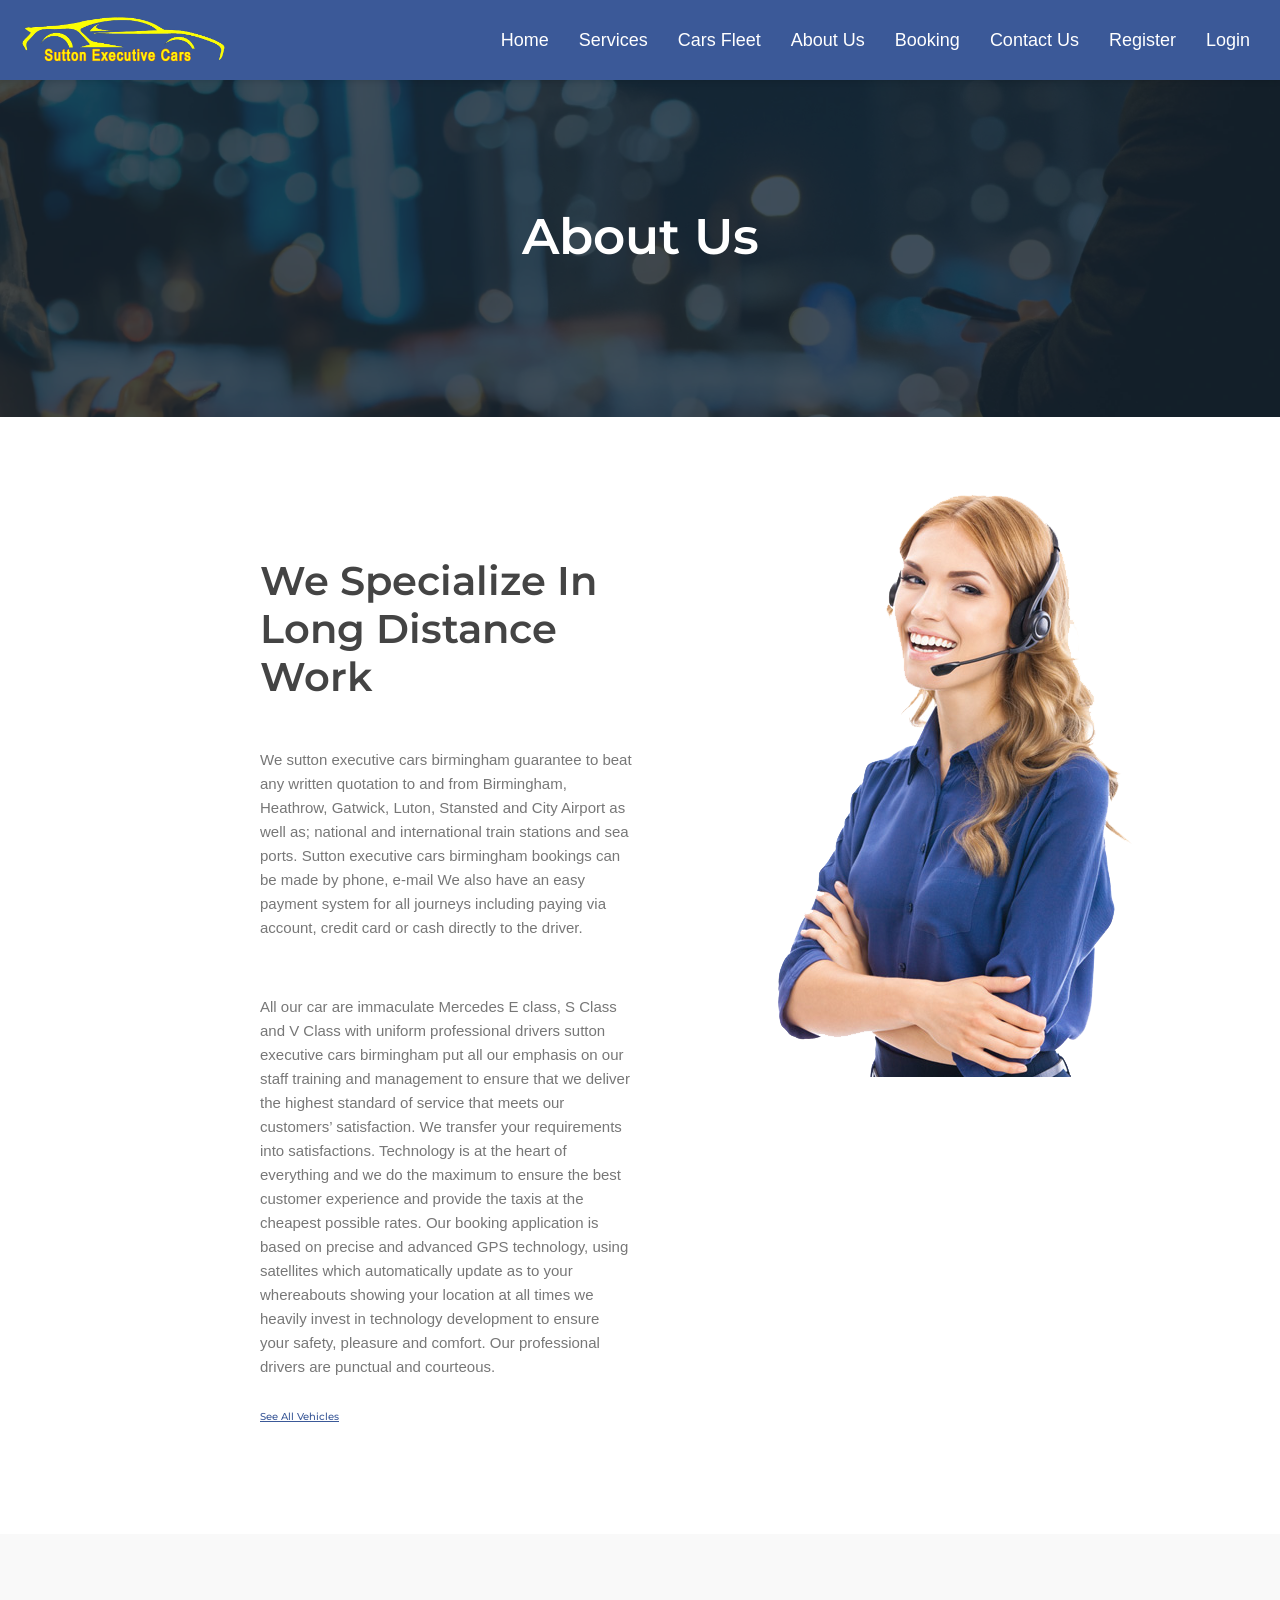
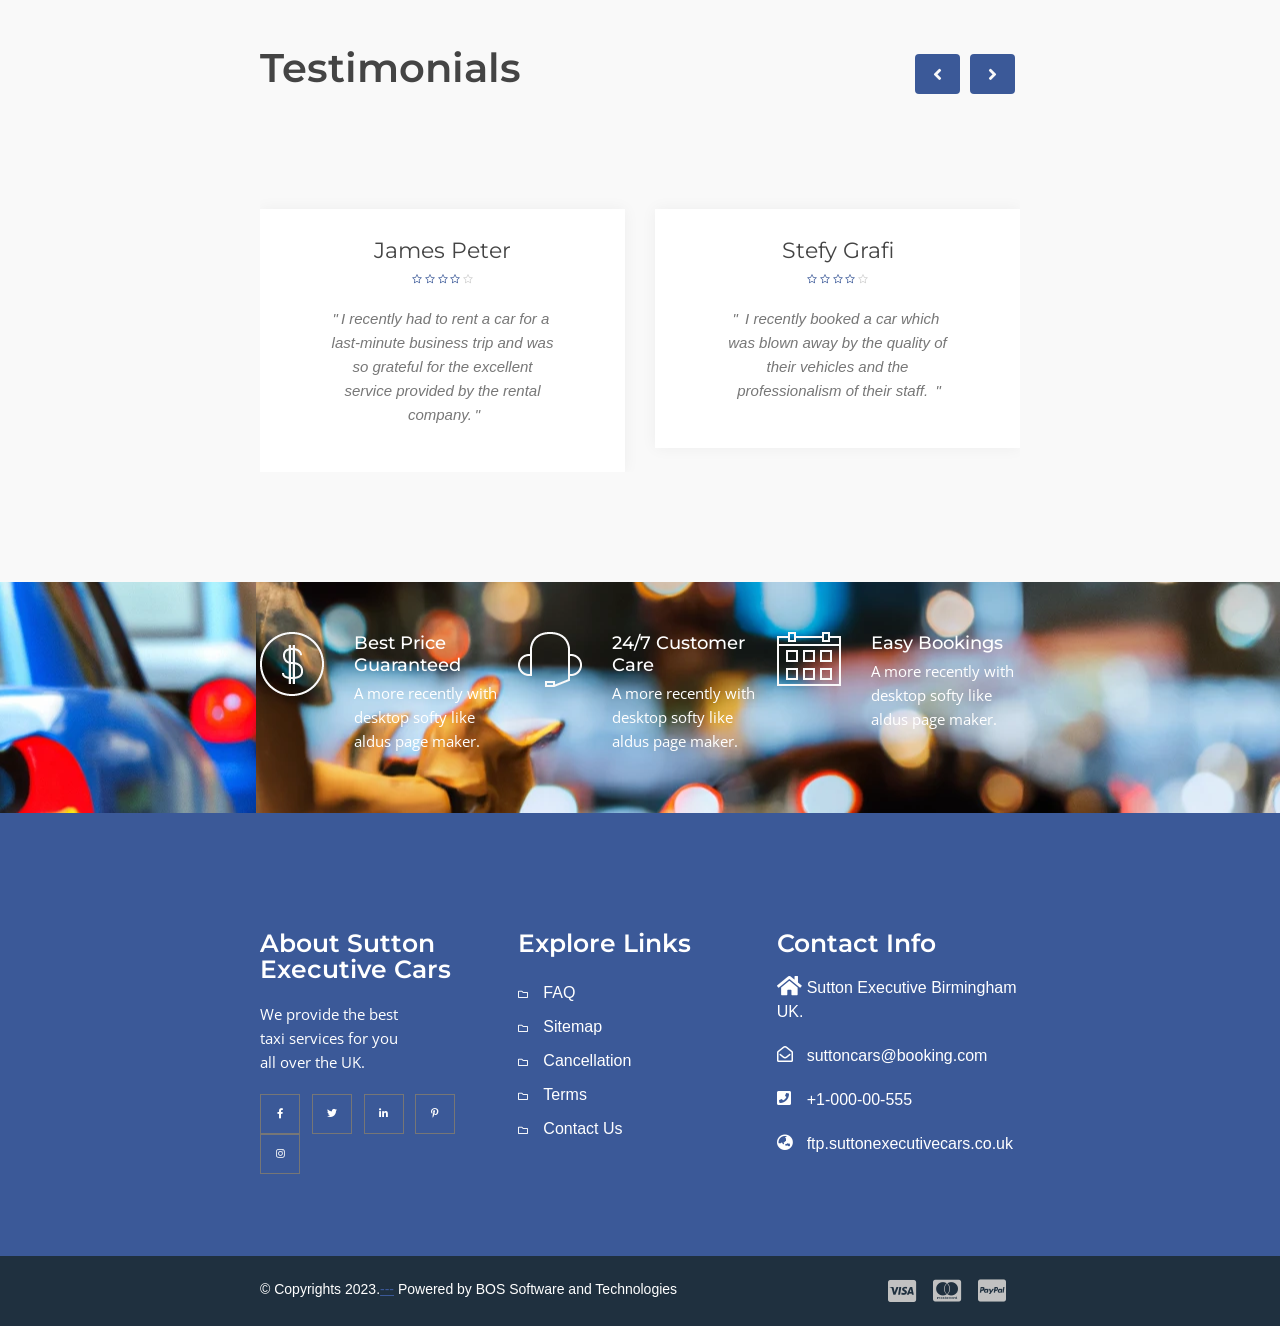
==== commit 74989d9e: "final finalaized the project" ====
--- a/aboutus.html
+++ b/aboutus.html
@@ -110,6 +110,9 @@
 						<li><a href="aboutus.html">About Us</a></li>
 						<li><a href="booking-form.html">Booking</a></li>
 						<li><a href="contact.html">Contact Us</a></li>
+						<li id="register_link"> <a href="register.html">Register</a></li>
+						<li id="login_link"> <a href="register.html?page=login">Login</a></li>
+						<li id="logout_link" class="d-none"> <a href="php/logout.php">Logout</a></li>
 					</ul>
 					<div class="hamburger-menu">
 						<div class="bar"></div>
@@ -402,4 +405,26 @@
 <script src="js/nav.js"></script>
 <script src="https://cdnjs.cloudflare.com/ajax/libs/popper.js/2.9.2/umd/popper.min.js"></script>
 <script src="https://cdnjs.cloudflare.com/ajax/libs/twitter-bootstrap/5.1.0/js/bootstrap.min.js"></script>
-<script src="js/script.js"></script>+<script src="js/script.js"></script>
+<script>
+	// to ckeck login is true or not 
+function check_login(){
+	var login=sessionStorage.getItem("login");
+	if(login=="true"){
+    // removing class display none 
+		document.getElementById("logout_link").classList.remove("d-none");
+
+    // adding class display none
+		document.getElementById("register_link").classList.add("d-none");
+		document.getElementById("login_link").classList.add("d-none");
+
+	}
+}
+
+// setting function to ba call upon window load
+window.addEventListener("load",(event)=>{
+
+  // calling function 
+	check_login();
+})
+</script>
--- a/css/allin.css
+++ b/css/allin.css
@@ -2099,7 +2099,7 @@
 	border-bottom:1px solid #eee;
 	margin: 0 0 40px;
 }
-.tj-comment-form input[type="text"],.tj-comment-form input[type="email"]{
+.tj-comment-form input[type="text"],.tj-comment-form input[type="email"],.tj-comment-form input[type="tel"]{
 	width: 100%;
 	padding: 12px 20px;
 	font-size: 14px;
@@ -2381,6 +2381,18 @@
 	margin-right:5px;
 }
 .contact_frm .frm-field input[type="email"]{
+	display:inline-block;
+	width:243px;
+	height:45px;
+	padding:0 16px;
+	border-radius:5px;
+	border:1px solid #e8e8e8;
+	font-size:14px;
+	line-height:24px;
+	color:#a6a6a6;
+	margin-left:5px;
+}
+.contact_frm .frm-field input[type="tel"]{
 	display:inline-block;
 	width:243px;
 	height:45px;
@@ -3866,7 +3878,7 @@
 	left:15px;
 	color:#a6a6a6;
 }
-.reg-frm input[type="text"],.reg-frm input[type="email"],
+.reg-frm input[type="text"],.reg-frm input[type="email"],.reg-frm input[type="tel"],
 .reg-frm input[type="password"],.login-frm input[type="text"],
 .login-frm input[type="email"],.login-frm input[type="password"]{
 	width:100%;
--- a/css/responsive.css
+++ b/css/responsive.css
@@ -473,6 +473,10 @@
 		width:100%;
 		margin-left:0
 	}
+	.contact_frm .frm-field input[type="tel"]{
+		width:100%;
+		margin-left:0
+	}
 	.tj-form-map .form-box{
 		padding: 21px 35px;
 	}
@@ -808,6 +812,9 @@
 		float:none;
 	}
 	.inner-holder label[for="email"]:before{
+		left:30px;
+	}
+	.inner-holder label[for="tel"]:before{
 		left:30px;
 	}
 	.tj-contact-section .tj-heading-style,
